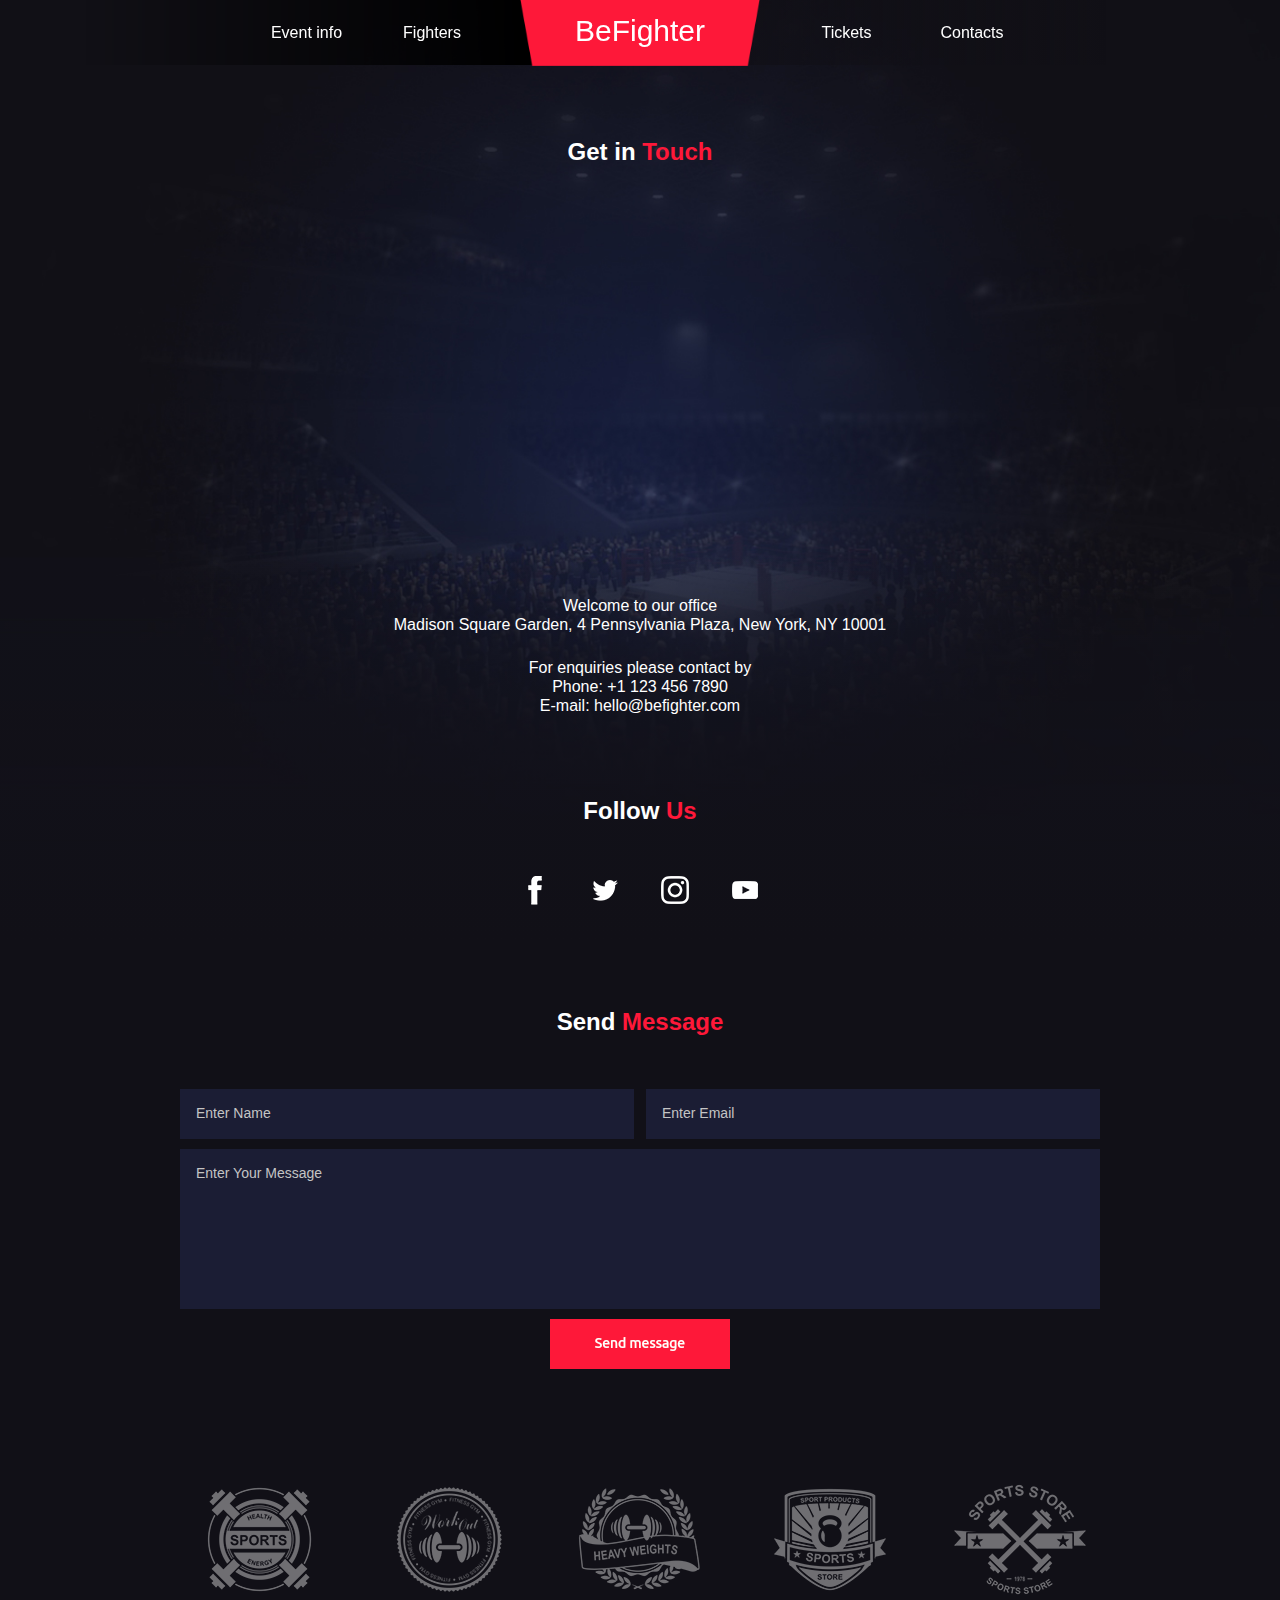
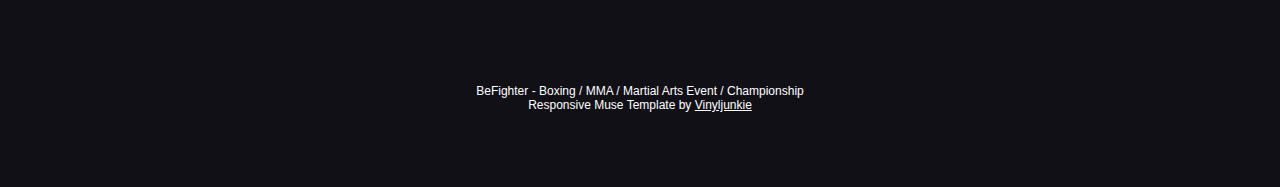
==== contacts.html @ bbb3cc38 "First Commit" ====
<!DOCTYPE html>
<html class="nojs html" lang="en-GB">
 <head>

  <meta http-equiv="Content-type" content="text/html;charset=UTF-8"/>
  <meta name="generator" content="2015.2.1.352"/>
  <meta name="viewport" content="width=device-width, initial-scale=1.0"/>
  
  <script type="text/javascript">
   // Update the 'nojs'/'js' class on the html node
document.documentElement.className = document.documentElement.className.replace(/\bnojs\b/g, 'js');

// Check that all required assets are uploaded and up-to-date
if(typeof Muse == "undefined") window.Muse = {}; window.Muse.assets = {"required":["jquery-1.8.3.min.js", "museutils.js", "museconfig.js", "jquery.musepolyfill.bgsize.js", "jquery.watch.js", "jquery.musemenu.js", "webpro.js", "musewpslideshow.js", "jquery.museoverlay.js", "touchswipe.js", "jquery.museresponsive.js", "require.js", "contacts.css"], "outOfDate":[]};
</script>
  
  <title>Contacts</title>
  <!-- CSS -->
  <link rel="stylesheet" type="text/css" href="css/site_global.css?crc=4077866568"/>
  <link rel="stylesheet" type="text/css" href="css/master_a-master.css?crc=19386069"/>
  <link rel="stylesheet" type="text/css" href="css/contacts.css?crc=4127347068" id="pagesheet"/>
  <!-- IE-only CSS -->
  <!--[if lt IE 9]>
  <link rel="stylesheet" type="text/css" href="css/iefonts_contacts.css?crc=3824530138"/>
  <link rel="stylesheet" type="text/css" href="css/nomq_preview_master_a-master.css?crc=3856415251"/>
  <link rel="stylesheet" type="text/css" href="css/nomq_contacts.css?crc=303350921" id="nomq_pagesheet"/>
  <![endif]-->
  <!-- Other scripts -->
  <script type="text/javascript">
   var __adobewebfontsappname__ = "muse";
</script>
  <!-- JS includes -->
  <script type="text/javascript">
   document.write('\x3Cscript src="' + (document.location.protocol == 'https:' ? 'https:' : 'http:') + '//webfonts.creativecloud.com/ubuntu:n7,n4:default;permanent-marker:n4:default.js" type="text/javascript">\x3C/script>');
</script>
  <!--[if lt IE 9]>
  <script src="scripts/html5shiv.js?crc=4241844378" type="text/javascript"></script>
  <![endif]-->
    <!--custom head HTML-->
  <script type="text/javascript">
// SmoothScroll v1.2.1
// Licensed under the terms of the MIT license.
// People involved
//  - Balazs Galambosi (maintainer)  
//  - Patrick Brunner  (original idea)
//  - Michael Herf     (Pulse Algorithm)
//  - Justin Force     (Resurect)
// Scroll Variables (tweakable)
function init(){if(!document.body)return;var e=document.body,t=document.documentElement,n=window.innerHeight,r=e.scrollHeight;root=document.compatMode.indexOf("CSS")>=0?t:e;activeElement=e;initdone=!0;if(top!=self)frame=!0;else if(r>n&&(e.offsetHeight<=n||t.offsetHeight<=n)){var i=!1,s=function(){if(!i&&t.scrollHeight!=document.height){i=!0;setTimeout(function(){t.style.height=document.height+"px";i=!1},500)}};t.style.height="";setTimeout(s,10);addEvent("DOMNodeInserted",s);addEvent("DOMNodeRemoved",s);if(root.offsetHeight<=n){var o=document.createElement("div");o.style.clear="both";e.appendChild(o)}}if(document.URL.indexOf("mail.google.com")>-1){var u=document.createElement("style");u.innerHTML=".iu { visibility: hidden }";(document.getElementsByTagName("head")[0]||t).appendChild(u)}if(!fixedback&&!disabled){e.style.backgroundAttachment="scroll";t.style.backgroundAttachment="scroll"}}function scrollArray(e,t,n,r){r||(r=1e3);directionCheck(t,n);if(acceleration){var i=+(new Date),s=i-lastScroll;if(s<accelDelta){var o=(1+30/s)/2;if(o>1){o=Math.min(o,accelMax);t*=o;n*=o}}lastScroll=+(new Date)}que.push({x:t,y:n,lastX:t<0?.99:-0.99,lastY:n<0?.99:-0.99,start:+(new Date)});if(pending)return;var u=e===document.body,a=function(){var i=+(new Date),s=0,o=0;for(var f=0;f<que.length;f++){var l=que[f],c=i-l.start,h=c>=animtime,p=h?1:c/animtime;pulseAlgorithm&&(p=pulse(p));var d=l.x*p-l.lastX>>0,v=l.y*p-l.lastY>>0;s+=d;o+=v;l.lastX+=d;l.lastY+=v;if(h){que.splice(f,1);f--}}if(u)window.scrollBy(s,o);else{s&&(e.scrollLeft+=s);o&&(e.scrollTop+=o)}!t&&!n&&(que=[]);que.length?requestFrame(a,e,r/framerate+1):pending=!1};requestFrame(a,e,0);pending=!0}function wheel(e){initdone||init();var t=e.target,n=overflowingAncestor(t);if(!n||e.defaultPrevented||isNodeName(activeElement,"embed")||isNodeName(t,"embed")&&/\.pdf/i.test(t.src))return!0;var r=e.wheelDeltaX||0,i=e.wheelDeltaY||0;!r&&!i&&(i=e.wheelDelta||0);Math.abs(r)>1.2&&(r*=stepsize/120);Math.abs(i)>1.2&&(i*=stepsize/120);scrollArray(n,-r,-i);e.preventDefault()}function keydown(e){var t=e.target,n=e.ctrlKey||e.altKey||e.metaKey||e.shiftKey&&e.keyCode!==key.spacebar;if(/input|textarea|select|embed/i.test(t.nodeName)||t.isContentEditable||e.defaultPrevented||n)return!0;if(isNodeName(t,"button")&&e.keyCode===key.spacebar)return!0;var r,i=0,s=0,o=overflowingAncestor(activeElement),u=o.clientHeight;o==document.body&&(u=window.innerHeight);switch(e.keyCode){case key.up:s=-arrowscroll;break;case key.down:s=arrowscroll;break;case key.spacebar:r=e.shiftKey?1:-1;s=-r*u*.9;break;case key.pageup:s=-u*.9;break;case key.pagedown:s=u*.9;break;case key.home:s=-o.scrollTop;break;case key.end:var a=o.scrollHeight-o.scrollTop-u;s=a>0?a+10:0;break;case key.left:i=-arrowscroll;break;case key.right:i=arrowscroll;break;default:return!0}scrollArray(o,i,s);e.preventDefault()}function mousedown(e){activeElement=e.target}function setCache(e,t){for(var n=e.length;n--;)cache[uniqueID(e[n])]=t;return t}function overflowingAncestor(e){var t=[],n=root.scrollHeight;do{var r=cache[uniqueID(e)];if(r)return setCache(t,r);t.push(e);if(n===e.scrollHeight){if(!frame||root.clientHeight+10<n)return setCache(t,document.body)}else if(e.clientHeight+10<e.scrollHeight){overflow=getComputedStyle(e,"").getPropertyValue("overflow-y");if(overflow==="scroll"||overflow==="auto")return setCache(t,e)}}while(e=e.parentNode)}function addEvent(e,t,n){window.addEventListener(e,t,n||!1)}function removeEvent(e,t,n){window.removeEventListener(e,t,n||!1)}function isNodeName(e,t){return(e.nodeName||"").toLowerCase()===t.toLowerCase()}function directionCheck(e,t){e=e>0?1:-1;t=t>0?1:-1;if(direction.x!==e||direction.y!==t){direction.x=e;direction.y=t;que=[];lastScroll=0}}function pulse_(e){var t,n,r;e*=pulseScale;if(e<1)t=e-(1-Math.exp(-e));else{n=Math.exp(-1);e-=1;r=1-Math.exp(-e);t=n+r*(1-n)}return t*pulseNormalize}function pulse(e){if(e>=1)return 1;if(e<=0)return 0;pulseNormalize==1&&(pulseNormalize/=pulse_(1));return pulse_(e)}var framerate=150,animtime=1e3,stepsize=80,pulseAlgorithm=!0,pulseScale=8,pulseNormalize=1,acceleration=!0,accelDelta=10,accelMax=1,keyboardsupport=!0,disableKeyboard=!1,arrowscroll=50,exclude="",disabled=!1,frame=!1,direction={x:0,y:0},initdone=!1,fixedback=!0,root=document.documentElement,activeElement,key={left:37,up:38,right:39,down:40,spacebar:32,pageup:33,pagedown:34,end:35,home:36},que=[],pending=!1,lastScroll=+(new Date),cache={};setInterval(function(){cache={}},1e4);var uniqueID=function(){var e=0;return function(t){return t.uniqueID||(t.uniqueID=e++)}}(),requestFrame=function(){return window.requestAnimationFrame||window.webkitRequestAnimationFrame||function(e,t,n){window.setTimeout(e,n||1e3/60)}}();addEvent("mousedown",mousedown);addEvent("mousewheel",wheel);addEvent("load",init);
</script>
 </head>
 <body>

  <div class="breakpoint active" id="bp_infinity" data-min-width="1171"><!-- responsive breakpoint node -->
   <div class="clearfix" id="page"><!-- column -->
    <div class="position_content" id="page_position_content">
     <div class="clearfix colelem shared_content" id="pu3271" data-content-guid="pu3271_content"><!-- group -->
      <div class="browser_width grpelem" id="u3271-bw">
       <div class="museBGSize" id="u3271"><!-- column -->
        <div class="clearfix" id="u3271_align_to_page">
         <div class="clearfix colelem shared_content" id="u3272-5" data-content-guid="u3272-5_content"><!-- content -->
          <p>Get in <span id="u3272-2">Touch</span></p>
         </div>
         <div class="size_fixed colelem shared_content" id="u3280" data-content-guid="u3280_content"><!-- custom html -->
          
<iframe class="actAsDiv" style="width:100%;height:100%;" frameborder="0" scrolling="no" marginheight="0" marginwidth="0" src="https://maps.google.com/maps?f=q&amp;source=s_q&amp;q=Adobe%20Systems%20Inc%2C%20Park%20Avenue%2C%20San%20Jose%2C%20CA&amp;aq=0&amp;ie=UTF8&amp;t=m&amp;z=12&amp;iwloc=A&amp;output=embed"></iframe>

         </div>
        </div>
       </div>
      </div>
      <div class="browser_width grpelem" id="u3332-bw">
       <div class="gradient" id="u3332"><!-- column -->
        <div class="clearfix" id="u3332_align_to_page">
         <div class="clearfix colelem shared_content" id="u3277-6" data-content-guid="u3277-6_content"><!-- content -->
          <p id="u3277-2">Welcome to our office</p>
          <p id="u3277-4">Madison Square Garden, 4 Pennsylvania Plaza, New York, NY 10001</p>
         </div>
         <div class="clearfix colelem shared_content" id="u3390-8" data-content-guid="u3390-8_content"><!-- content -->
          <p id="u3390-2">For enquiries please contact by</p>
          <p id="u3390-4">Phone: +1 123 456 7890</p>
          <p id="u3390-6">E-mail: hello@befighter.com</p>
         </div>
         <div class="clearfix colelem shared_content" id="u3288-5" data-content-guid="u3288-5_content"><!-- content -->
          <p>Follow <span id="u3288-2">Us</span></p>
         </div>
        </div>
       </div>
      </div>
      <div class="transition grpelem shared_content" id="u3291" data-content-guid="u3291_content"><!-- state-based BG images --></div>
      <div class="transition grpelem shared_content" id="u3302" data-content-guid="u3302_content"><!-- state-based BG images --></div>
      <div class="transition grpelem shared_content" id="u3305" data-content-guid="u3305_content"><!-- state-based BG images --></div>
      <div class="transition grpelem shared_content" id="u3308" data-content-guid="u3308_content"><!-- state-based BG images --></div>
     </div>
     <div class="clearfix colelem" id="pu2033"><!-- group -->
      <div id="u2033" class="shared_content" data-content-guid="u2033_content"><!-- simple frame --></div>
      <div id="u2608" class="shared_content" data-content-guid="u2608_content"><!-- simple frame --></div>
      <a class="nonblock nontext shared_content" id="u2034" href="index.html" data-content-guid="u2034_content"><!-- simple frame --></a>
      <a class="nonblock nontext clearfix shared_content" id="u2035-4" href="index.html" data-content-guid="u2035-4_content"><!-- content --><p>BeFighter</p></a>
      <nav class="MenuBar clearfix" id="menuu2036"><!-- horizontal box -->
       <div class="MenuItemContainer clearfix grpelem" id="u2044"><!-- vertical box -->
        <a class="nonblock nontext MenuItem MenuItemWithSubMenu transition clearfix colelem" id="u2045" href="event-info.html"><!-- horizontal box --><div class="MenuItemLabel NoWrap clearfix grpelem" id="u2048-4"><!-- content --><p id="u2048-2" class="shared_content" data-content-guid="u2048-2_content"><span id="u2048">Event info</span></p></div></a>
       </div>
       <div class="MenuItemContainer clearfix grpelem" id="u2037"><!-- vertical box -->
        <a class="nonblock nontext MenuItem MenuItemWithSubMenu transition clearfix colelem" id="u2038" href="fighters.html"><!-- horizontal box --><div class="MenuItemLabel NoWrap clearfix grpelem" id="u2039-4"><!-- content --><p id="u2039-2" class="shared_content" data-content-guid="u2039-2_content"><span id="u2039">Fighters</span></p></div></a>
       </div>
      </nav>
      <nav class="MenuBar clearfix" id="menuu2051"><!-- horizontal box -->
       <div class="MenuItemContainer clearfix grpelem" id="u2059"><!-- vertical box -->
        <a class="nonblock nontext MenuItem MenuItemWithSubMenu transition clearfix colelem" id="u2060" href="tickets.html"><!-- horizontal box --><div class="MenuItemLabel NoWrap clearfix grpelem" id="u2063-4"><!-- content --><p id="u2063-2" class="shared_content" data-content-guid="u2063-2_content"><span id="u2063">Tickets</span></p></div></a>
       </div>
       <div class="MenuItemContainer clearfix grpelem" id="u2052"><!-- vertical box -->
        <a class="nonblock nontext MenuItem MenuItemWithSubMenu MuseMenuActive transition clearfix colelem" id="u2053" href="contacts.html"><!-- horizontal box --><div class="MenuItemLabel NoWrap clearfix grpelem" id="u2056-4"><!-- content --><p id="u2056-2" class="shared_content" data-content-guid="u2056-2_content"><span id="u2056">Contacts</span></p></div></a>
       </div>
      </nav>
     </div>
     <div class="clearfix colelem shared_content" id="u3335-5" data-content-guid="u3335-5_content"><!-- content -->
      <p>Send <span id="u3335-2">Message</span></p>
     </div>
     <form class="form-grp clearfix colelem" id="widgetu3338" method="post" enctype="multipart/form-data" action="scripts/form-u3338.php"><!-- none box -->
      <div class="fld-grp clearfix grpelem" id="widgetu3341" data-required="true"><!-- none box -->
       <label class="fld-label actAsDiv clearfix grpelem" id="u3344-4" for="widgetu3341_input"><!-- content --><span class="actAsPara shared_content" data-content-guid="u3344-4_0_content">Name:</span></label>
       <span class="fld-input NoWrap actAsDiv transition clearfix grpelem" id="u3343-4"><!-- content --><input class="wrapped-input" type="text" spellcheck="false" id="widgetu3341_input" name="custom_U3341" tabindex="1"/><label class="wrapped-input fld-prompt" id="widgetu3341_prompt" for="widgetu3341_input"><span class="actAsPara shared_content" data-content-guid="widgetu3341_prompt_0_content">Enter Name</span></label></span>
      </div>
      <div class="fld-grp clearfix grpelem" id="widgetu3351" data-required="true" data-type="email"><!-- none box -->
       <label class="fld-label actAsDiv clearfix grpelem" id="u3352-4" for="widgetu3351_input"><!-- content --><span class="actAsPara shared_content" data-content-guid="u3352-4_0_content">Email:</span></label>
       <span class="fld-input NoWrap actAsDiv transition clearfix grpelem" id="u3353-4"><!-- content --><input class="wrapped-input" type="email" spellcheck="false" id="widgetu3351_input" name="Email" tabindex="2"/><label class="wrapped-input fld-prompt" id="widgetu3351_prompt" for="widgetu3351_input"><span class="actAsPara shared_content" data-content-guid="widgetu3351_prompt_0_content">Enter Email</span></label></span>
      </div>
      <div class="clearfix grpelem" id="u3340-4"><!-- content -->
       <p class="shared_content" data-content-guid="u3340-4_0_content">Submitting Form...</p>
      </div>
      <div class="clearfix grpelem" id="u3350-4"><!-- content -->
       <p class="shared_content" data-content-guid="u3350-4_0_content">The server encountered an error.</p>
      </div>
      <div class="clearfix grpelem" id="u3339-4"><!-- content -->
       <p class="shared_content" data-content-guid="u3339-4_0_content">Form received.</p>
      </div>
      <input class="submit-btn NoWrap transition grpelem" id="u3349-17" type="submit" value="" tabindex="4"/><!-- state-based BG images -->
      <div class="fld-grp clearfix grpelem" id="widgetu3345" data-required="false"><!-- none box -->
       <label class="fld-label actAsDiv clearfix grpelem" id="u3346-4" for="widgetu3345_input"><!-- content --><span class="actAsPara shared_content" data-content-guid="u3346-4_0_content">Message:</span></label>
       <span class="fld-textarea actAsDiv transition clearfix grpelem" id="u3348-4"><!-- content --><textarea class="wrapped-input" id="widgetu3345_input" name="custom_U3345" tabindex="3"></textarea><label class="wrapped-input fld-prompt" id="widgetu3345_prompt" for="widgetu3345_input"><span class="actAsPara shared_content" data-content-guid="widgetu3345_prompt_0_content">Enter Your Message</span></label></span>
      </div>
     </form>
     <div class="clearfix colelem shared_content" id="ppu2594" data-content-guid="ppu2594_content"><!-- group -->
      <div class="transition grpelem shared_content" id="u2594" data-content-guid="u2594_content"><!-- state-based BG images --></div>
      <div class="transition grpelem shared_content" id="u2592" data-content-guid="u2592_content"><!-- state-based BG images --></div>
      <div class="transition grpelem shared_content" id="u2590" data-content-guid="u2590_content"><!-- state-based BG images --></div>
      <div class="transition grpelem shared_content" id="u2593" data-content-guid="u2593_content"><!-- state-based BG images --></div>
      <div class="transition grpelem shared_content" id="u2591" data-content-guid="u2591_content"><!-- state-based BG images --></div>
     </div>
     <div class="clearfix colelem shared_content" id="u2017-8" data-content-guid="u2017-8_content"><!-- content -->
      <p>BeFighter - Boxing / MMA / Martial Arts Event / Championship</p>
      <p>Responsive Muse Template by <a class="nonblock" href="http://themeforest.net/user/vinyljunkie?ref=vinyljunkie">Vinyljunkie</a></p>
     </div>
    </div>
   </div>
   <div class="preload_images">
    <img class="preload temp_no_img_src" data-orig-src="images/sc_insta-u3291-r.png?crc=69656861" alt="" src="images/blank.gif?crc=4208392903"/>
    <img class="preload temp_no_img_src" data-orig-src="images/sc_tw-u3302-r.png?crc=4019380983" alt="" src="images/blank.gif?crc=4208392903"/>
    <img class="preload temp_no_img_src" data-orig-src="images/sc_fb-u3305-r.png?crc=483388475" alt="" src="images/blank.gif?crc=4208392903"/>
    <img class="preload temp_no_img_src" data-orig-src="images/sc_yt-u3308-r.png?crc=365293575" alt="" src="images/blank.gif?crc=4208392903"/>
    <img class="preload temp_no_img_src" data-orig-src="images/u3349-17-r.png?crc=346180170" alt="" src="images/blank.gif?crc=4208392903"/>
    <img class="preload temp_no_img_src" data-orig-src="images/u3349-17-m.png?crc=346180170" alt="" src="images/blank.gif?crc=4208392903"/>
    <img class="preload temp_no_img_src" data-orig-src="images/u3349-17-fs.png?crc=385663069" alt="" src="images/blank.gif?crc=4208392903"/>
    <img class="preload temp_no_img_src" data-orig-src="images/sponsor_logo_01-u2594-r.png?crc=4021429694" alt="" src="images/blank.gif?crc=4208392903"/>
    <img class="preload temp_no_img_src" data-orig-src="images/sponsor_logo_02-u2592-r.png?crc=4265627596" alt="" src="images/blank.gif?crc=4208392903"/>
    <img class="preload temp_no_img_src" data-orig-src="images/sponsor_logo_03-u2590-r.png?crc=4287322223" alt="" src="images/blank.gif?crc=4208392903"/>
    <img class="preload temp_no_img_src" data-orig-src="images/sponsor_logo_04-u2593-r.png?crc=524255406" alt="" src="images/blank.gif?crc=4208392903"/>
    <img class="preload temp_no_img_src" data-orig-src="images/sponsor_logo_05-u2591-r.png?crc=28073745" alt="" src="images/blank.gif?crc=4208392903"/>
   </div>
  </div>
  <div class="breakpoint" id="bp_1170" data-min-width="1025" data-max-width="1170"><!-- responsive breakpoint node -->
   <div class="clearfix temp_no_id" data-orig-id="page"><!-- column -->
    <div class="position_content temp_no_id" data-orig-id="page_position_content">
     <div class="clearfix colelem temp_no_id" data-orig-id="pu2033"><!-- group -->
      <span class="placeholder" data-placeholder-for="u2033_content"><!-- placeholder node --></span>
      <span class="placeholder" data-placeholder-for="u2608_content"><!-- placeholder node --></span>
      <span class="nonblock nontext placeholder" data-placeholder-for="u2034_content"><!-- placeholder node --></span>
      <span class="nonblock nontext clearfix placeholder" data-placeholder-for="u2035-4_content"><!-- placeholder node --></span>
      <nav class="MenuBar clearfix temp_no_id" data-orig-id="menuu2036"><!-- horizontal box -->
       <div class="MenuItemContainer clearfix grpelem temp_no_id" data-orig-id="u2044"><!-- vertical box -->
        <a class="nonblock nontext MenuItem MenuItemWithSubMenu transition clearfix colelem temp_no_id" href="event-info.html" data-orig-id="u2045"><!-- horizontal box --><div class="MenuItemLabel NoWrap clearfix grpelem temp_no_id" data-orig-id="u2048-4"><!-- content --><span class="placeholder" data-placeholder-for="u2048-2_content"><!-- placeholder node --></span></div></a>
       </div>
       <div class="MenuItemContainer clearfix grpelem temp_no_id" data-orig-id="u2037"><!-- vertical box -->
        <a class="nonblock nontext MenuItem MenuItemWithSubMenu transition clearfix colelem temp_no_id" href="fighters.html" data-orig-id="u2038"><!-- horizontal box --><div class="MenuItemLabel NoWrap clearfix grpelem temp_no_id" data-orig-id="u2039-4"><!-- content --><span class="placeholder" data-placeholder-for="u2039-2_content"><!-- placeholder node --></span></div></a>
       </div>
      </nav>
      <nav class="MenuBar clearfix temp_no_id" data-orig-id="menuu2051"><!-- horizontal box -->
       <div class="MenuItemContainer clearfix grpelem temp_no_id" data-orig-id="u2059"><!-- vertical box -->
        <a class="nonblock nontext MenuItem MenuItemWithSubMenu transition clearfix colelem temp_no_id" href="tickets.html" data-orig-id="u2060"><!-- horizontal box --><div class="MenuItemLabel NoWrap clearfix grpelem temp_no_id" data-orig-id="u2063-4"><!-- content --><span class="placeholder" data-placeholder-for="u2063-2_content"><!-- placeholder node --></span></div></a>
       </div>
       <div class="MenuItemContainer clearfix grpelem temp_no_id" data-orig-id="u2052"><!-- vertical box -->
        <a class="nonblock nontext MenuItem MenuItemWithSubMenu MuseMenuActive transition clearfix colelem temp_no_id" href="contacts.html" data-orig-id="u2053"><!-- horizontal box --><div class="MenuItemLabel NoWrap clearfix grpelem temp_no_id" data-orig-id="u2056-4"><!-- content --><span class="placeholder" data-placeholder-for="u2056-2_content"><!-- placeholder node --></span></div></a>
       </div>
      </nav>
     </div>
     <span class="clearfix colelem placeholder" data-placeholder-for="pu3271_content"><!-- placeholder node --></span>
     <span class="clearfix colelem placeholder" data-placeholder-for="u3335-5_content"><!-- placeholder node --></span>
     <form class="form-grp clearfix colelem temp_no_id" method="post" enctype="multipart/form-data" action="scripts/form-u3338.php" data-orig-id="widgetu3338"><!-- none box -->
      <div class="fld-grp clearfix grpelem temp_no_id" data-required="true" data-orig-id="widgetu3341"><!-- none box -->
       <label class="fld-label actAsDiv clearfix grpelem temp_no_id" for="widgetu3341_input" data-orig-id="u3344-4"><!-- content --><span class="actAsPara placeholder" data-placeholder-for="u3344-4_0_content"><!-- placeholder node --></span></label>
       <span class="fld-input NoWrap actAsDiv transition clearfix grpelem temp_no_id" data-orig-id="u3343-4"><!-- content --><input class="wrapped-input temp_no_id" type="text" spellcheck="false" name="custom_U3341" tabindex="5" data-orig-id="widgetu3341_input"/><label class="wrapped-input fld-prompt temp_no_id" for="widgetu3341_input" data-orig-id="widgetu3341_prompt"><span class="actAsPara placeholder" data-placeholder-for="widgetu3341_prompt_0_content"><!-- placeholder node --></span></label></span>
      </div>
      <div class="fld-grp clearfix grpelem temp_no_id" data-required="true" data-type="email" data-orig-id="widgetu3351"><!-- none box -->
       <label class="fld-label actAsDiv clearfix grpelem temp_no_id" for="widgetu3351_input" data-orig-id="u3352-4"><!-- content --><span class="actAsPara placeholder" data-placeholder-for="u3352-4_0_content"><!-- placeholder node --></span></label>
       <span class="fld-input NoWrap actAsDiv transition clearfix grpelem temp_no_id" data-orig-id="u3353-4"><!-- content --><input class="wrapped-input temp_no_id" type="email" spellcheck="false" name="Email" tabindex="6" data-orig-id="widgetu3351_input"/><label class="wrapped-input fld-prompt temp_no_id" for="widgetu3351_input" data-orig-id="widgetu3351_prompt"><span class="actAsPara placeholder" data-placeholder-for="widgetu3351_prompt_0_content"><!-- placeholder node --></span></label></span>
      </div>
      <div class="clearfix grpelem temp_no_id" data-orig-id="u3340-4"><!-- content -->
       <span class="placeholder" data-placeholder-for="u3340-4_0_content"><!-- placeholder node --></span>
      </div>
      <div class="clearfix grpelem temp_no_id" data-orig-id="u3350-4"><!-- content -->
       <span class="placeholder" data-placeholder-for="u3350-4_0_content"><!-- placeholder node --></span>
      </div>
      <div class="clearfix grpelem temp_no_id" data-orig-id="u3339-4"><!-- content -->
       <span class="placeholder" data-placeholder-for="u3339-4_0_content"><!-- placeholder node --></span>
      </div>
      <input class="submit-btn NoWrap transition grpelem temp_no_id" type="submit" value="" tabindex="8" data-orig-id="u3349-17"/><!-- state-based BG images -->
      <div class="fld-grp clearfix grpelem temp_no_id" data-required="false" data-orig-id="widgetu3345"><!-- none box -->
       <label class="fld-label actAsDiv clearfix grpelem temp_no_id" for="widgetu3345_input" data-orig-id="u3346-4"><!-- content --><span class="actAsPara placeholder" data-placeholder-for="u3346-4_0_content"><!-- placeholder node --></span></label>
       <span class="fld-textarea actAsDiv transition clearfix grpelem temp_no_id" data-orig-id="u3348-4"><!-- content --><textarea class="wrapped-input temp_no_id" name="custom_U3345" tabindex="7" data-orig-id="widgetu3345_input"></textarea><label class="wrapped-input fld-prompt temp_no_id" for="widgetu3345_input" data-orig-id="widgetu3345_prompt"><span class="actAsPara placeholder" data-placeholder-for="widgetu3345_prompt_0_content"><!-- placeholder node --></span></label></span>
      </div>
     </form>
     <span class="clearfix colelem placeholder" data-placeholder-for="ppu2594_content"><!-- placeholder node --></span>
     <span class="clearfix colelem placeholder" data-placeholder-for="u2017-8_content"><!-- placeholder node --></span>
    </div>
   </div>
   <div class="preload_images">
    <img class="preload temp_no_img_src" data-orig-src="images/sc_insta-u3291-r2.png?crc=69656861" alt="" src="images/blank.gif?crc=4208392903"/>
    <img class="preload temp_no_img_src" data-orig-src="images/sc_tw-u3302-r2.png?crc=4019380983" alt="" src="images/blank.gif?crc=4208392903"/>
    <img class="preload temp_no_img_src" data-orig-src="images/sc_fb-u3305-r2.png?crc=483388475" alt="" src="images/blank.gif?crc=4208392903"/>
    <img class="preload temp_no_img_src" data-orig-src="images/sc_yt-u3308-r2.png?crc=365293575" alt="" src="images/blank.gif?crc=4208392903"/>
    <img class="preload temp_no_img_src" data-orig-src="images/u3349-17-r2.png?crc=346180170" alt="" src="images/blank.gif?crc=4208392903"/>
    <img class="preload temp_no_img_src" data-orig-src="images/u3349-17-m2.png?crc=346180170" alt="" src="images/blank.gif?crc=4208392903"/>
    <img class="preload temp_no_img_src" data-orig-src="images/u3349-17-fs2.png?crc=385663069" alt="" src="images/blank.gif?crc=4208392903"/>
    <img class="preload temp_no_img_src" data-orig-src="images/sponsor_logo_01-u2594-r.png?crc=4021429694" alt="" src="images/blank.gif?crc=4208392903"/>
    <img class="preload temp_no_img_src" data-orig-src="images/sponsor_logo_02-u2592-r.png?crc=4265627596" alt="" src="images/blank.gif?crc=4208392903"/>
    <img class="preload temp_no_img_src" data-orig-src="images/sponsor_logo_03-u2590-r.png?crc=4287322223" alt="" src="images/blank.gif?crc=4208392903"/>
    <img class="preload temp_no_img_src" data-orig-src="images/sponsor_logo_04-u2593-r.png?crc=524255406" alt="" src="images/blank.gif?crc=4208392903"/>
    <img class="preload temp_no_img_src" data-orig-src="images/sponsor_logo_05-u2591-r.png?crc=28073745" alt="" src="images/blank.gif?crc=4208392903"/>
   </div>
  </div>
  <div class="breakpoint" id="bp_1024" data-min-width="769" data-max-width="1024"><!-- responsive breakpoint node -->
   <div class="clearfix temp_no_id" data-orig-id="page"><!-- column -->
    <div class="position_content temp_no_id" data-orig-id="page_position_content">
     <div class="clearfix colelem temp_no_id" data-orig-id="pu2033"><!-- group -->
      <span class="placeholder" data-placeholder-for="u2033_content"><!-- placeholder node --></span>
      <span class="placeholder" data-placeholder-for="u2608_content"><!-- placeholder node --></span>
      <span class="nonblock nontext placeholder" data-placeholder-for="u2034_content"><!-- placeholder node --></span>
      <span class="nonblock nontext clearfix placeholder" data-placeholder-for="u2035-4_content"><!-- placeholder node --></span>
      <nav class="MenuBar clearfix temp_no_id" data-orig-id="menuu2036"><!-- horizontal box -->
       <div class="MenuItemContainer clearfix grpelem temp_no_id" data-orig-id="u2044"><!-- vertical box -->
        <a class="nonblock nontext MenuItem MenuItemWithSubMenu transition clearfix colelem temp_no_id" href="event-info.html" data-orig-id="u2045"><!-- horizontal box --><div class="MenuItemLabel NoWrap clearfix grpelem temp_no_id" data-orig-id="u2048-4"><!-- content --><span class="placeholder" data-placeholder-for="u2048-2_content"><!-- placeholder node --></span></div></a>
       </div>
       <div class="MenuItemContainer clearfix grpelem temp_no_id" data-orig-id="u2037"><!-- vertical box -->
        <a class="nonblock nontext MenuItem MenuItemWithSubMenu transition clearfix colelem temp_no_id" href="fighters.html" data-orig-id="u2038"><!-- horizontal box --><div class="MenuItemLabel NoWrap clearfix grpelem temp_no_id" data-orig-id="u2039-4"><!-- content --><span class="placeholder" data-placeholder-for="u2039-2_content"><!-- placeholder node --></span></div></a>
       </div>
      </nav>
      <nav class="MenuBar clearfix temp_no_id" data-orig-id="menuu2051"><!-- horizontal box -->
       <div class="MenuItemContainer clearfix grpelem temp_no_id" data-orig-id="u2059"><!-- vertical box -->
        <a class="nonblock nontext MenuItem MenuItemWithSubMenu transition clearfix colelem temp_no_id" href="tickets.html" data-orig-id="u2060"><!-- horizontal box --><div class="MenuItemLabel NoWrap clearfix grpelem temp_no_id" data-orig-id="u2063-4"><!-- content --><span class="placeholder" data-placeholder-for="u2063-2_content"><!-- placeholder node --></span></div></a>
       </div>
       <div class="MenuItemContainer clearfix grpelem temp_no_id" data-orig-id="u2052"><!-- vertical box -->
        <a class="nonblock nontext MenuItem MenuItemWithSubMenu MuseMenuActive transition clearfix colelem temp_no_id" href="contacts.html" data-orig-id="u2053"><!-- horizontal box --><div class="MenuItemLabel NoWrap clearfix grpelem temp_no_id" data-orig-id="u2056-4"><!-- content --><span class="placeholder" data-placeholder-for="u2056-2_content"><!-- placeholder node --></span></div></a>
       </div>
      </nav>
     </div>
     <span class="clearfix colelem placeholder" data-placeholder-for="pu3271_content"><!-- placeholder node --></span>
     <span class="clearfix colelem placeholder" data-placeholder-for="u3335-5_content"><!-- placeholder node --></span>
     <form class="form-grp clearfix colelem temp_no_id" method="post" enctype="multipart/form-data" action="scripts/form-u3338.php" data-orig-id="widgetu3338"><!-- none box -->
      <div class="fld-grp clearfix grpelem temp_no_id" data-required="true" data-orig-id="widgetu3341"><!-- none box -->
       <label class="fld-label actAsDiv clearfix grpelem temp_no_id" for="widgetu3341_input" data-orig-id="u3344-4"><!-- content --><span class="actAsPara placeholder" data-placeholder-for="u3344-4_0_content"><!-- placeholder node --></span></label>
       <span class="fld-input NoWrap actAsDiv transition clearfix grpelem temp_no_id" data-orig-id="u3343-4"><!-- content --><input class="wrapped-input temp_no_id" type="text" spellcheck="false" name="custom_U3341" tabindex="9" data-orig-id="widgetu3341_input"/><label class="wrapped-input fld-prompt temp_no_id" for="widgetu3341_input" data-orig-id="widgetu3341_prompt"><span class="actAsPara placeholder" data-placeholder-for="widgetu3341_prompt_0_content"><!-- placeholder node --></span></label></span>
      </div>
      <div class="fld-grp clearfix grpelem temp_no_id" data-required="true" data-type="email" data-orig-id="widgetu3351"><!-- none box -->
       <label class="fld-label actAsDiv clearfix grpelem temp_no_id" for="widgetu3351_input" data-orig-id="u3352-4"><!-- content --><span class="actAsPara placeholder" data-placeholder-for="u3352-4_0_content"><!-- placeholder node --></span></label>
       <span class="fld-input NoWrap actAsDiv transition clearfix grpelem temp_no_id" data-orig-id="u3353-4"><!-- content --><input class="wrapped-input temp_no_id" type="email" spellcheck="false" name="Email" tabindex="10" data-orig-id="widgetu3351_input"/><label class="wrapped-input fld-prompt temp_no_id" for="widgetu3351_input" data-orig-id="widgetu3351_prompt"><span class="actAsPara placeholder" data-placeholder-for="widgetu3351_prompt_0_content"><!-- placeholder node --></span></label></span>
      </div>
      <div class="clearfix grpelem temp_no_id" data-orig-id="u3340-4"><!-- content -->
       <span class="placeholder" data-placeholder-for="u3340-4_0_content"><!-- placeholder node --></span>
      </div>
      <div class="clearfix grpelem temp_no_id" data-orig-id="u3350-4"><!-- content -->
       <span class="placeholder" data-placeholder-for="u3350-4_0_content"><!-- placeholder node --></span>
      </div>
      <div class="clearfix grpelem temp_no_id" data-orig-id="u3339-4"><!-- content -->
       <span class="placeholder" data-placeholder-for="u3339-4_0_content"><!-- placeholder node --></span>
      </div>
      <input class="submit-btn NoWrap transition grpelem temp_no_id" type="submit" value="" tabindex="12" data-orig-id="u3349-17"/><!-- state-based BG images -->
      <div class="fld-grp clearfix grpelem temp_no_id" data-required="false" data-orig-id="widgetu3345"><!-- none box -->
       <label class="fld-label actAsDiv clearfix grpelem temp_no_id" for="widgetu3345_input" data-orig-id="u3346-4"><!-- content --><span class="actAsPara placeholder" data-placeholder-for="u3346-4_0_content"><!-- placeholder node --></span></label>
       <span class="fld-textarea actAsDiv transition clearfix grpelem temp_no_id" data-orig-id="u3348-4"><!-- content --><textarea class="wrapped-input temp_no_id" name="custom_U3345" tabindex="11" data-orig-id="widgetu3345_input"></textarea><label class="wrapped-input fld-prompt temp_no_id" for="widgetu3345_input" data-orig-id="widgetu3345_prompt"><span class="actAsPara placeholder" data-placeholder-for="widgetu3345_prompt_0_content"><!-- placeholder node --></span></label></span>
      </div>
     </form>
     <span class="clearfix colelem placeholder" data-placeholder-for="ppu2594_content"><!-- placeholder node --></span>
     <span class="clearfix colelem placeholder" data-placeholder-for="u2017-8_content"><!-- placeholder node --></span>
    </div>
   </div>
   <div class="preload_images">
    <img class="preload temp_no_img_src" data-orig-src="images/sc_insta-u3291-r3.png?crc=69656861" alt="" src="images/blank.gif?crc=4208392903"/>
    <img class="preload temp_no_img_src" data-orig-src="images/sc_tw-u3302-r3.png?crc=4019380983" alt="" src="images/blank.gif?crc=4208392903"/>
    <img class="preload temp_no_img_src" data-orig-src="images/sc_fb-u3305-r3.png?crc=483388475" alt="" src="images/blank.gif?crc=4208392903"/>
    <img class="preload temp_no_img_src" data-orig-src="images/sc_yt-u3308-r3.png?crc=365293575" alt="" src="images/blank.gif?crc=4208392903"/>
    <img class="preload temp_no_img_src" data-orig-src="images/u3349-17-r3.png?crc=346180170" alt="" src="images/blank.gif?crc=4208392903"/>
    <img class="preload temp_no_img_src" data-orig-src="images/u3349-17-m3.png?crc=346180170" alt="" src="images/blank.gif?crc=4208392903"/>
    <img class="preload temp_no_img_src" data-orig-src="images/u3349-17-fs3.png?crc=385663069" alt="" src="images/blank.gif?crc=4208392903"/>
    <img class="preload temp_no_img_src" data-orig-src="images/sponsor_logo_01-u2594-r.png?crc=4021429694" alt="" src="images/blank.gif?crc=4208392903"/>
    <img class="preload temp_no_img_src" data-orig-src="images/sponsor_logo_02-u2592-r.png?crc=4265627596" alt="" src="images/blank.gif?crc=4208392903"/>
    <img class="preload temp_no_img_src" data-orig-src="images/sponsor_logo_03-u2590-r.png?crc=4287322223" alt="" src="images/blank.gif?crc=4208392903"/>
    <img class="preload temp_no_img_src" data-orig-src="images/sponsor_logo_04-u2593-r.png?crc=524255406" alt="" src="images/blank.gif?crc=4208392903"/>
    <img class="preload temp_no_img_src" data-orig-src="images/sponsor_logo_05-u2591-r.png?crc=28073745" alt="" src="images/blank.gif?crc=4208392903"/>
   </div>
  </div>
  <div class="breakpoint" id="bp_768" data-min-width="601" data-max-width="768"><!-- responsive breakpoint node -->
   <div class="clearfix temp_no_id" data-orig-id="page"><!-- column -->
    <div class="position_content temp_no_id" data-orig-id="page_position_content">
     <div class="clearfix colelem temp_no_id" data-orig-id="pu2033"><!-- group -->
      <span class="placeholder" data-placeholder-for="u2033_content"><!-- placeholder node --></span>
      <span class="placeholder" data-placeholder-for="u2608_content"><!-- placeholder node --></span>
      <span class="nonblock nontext placeholder" data-placeholder-for="u2034_content"><!-- placeholder node --></span>
      <span class="nonblock nontext clearfix placeholder" data-placeholder-for="u2035-4_content"><!-- placeholder node --></span>
      <nav class="MenuBar clearfix temp_no_id" data-orig-id="menuu2036"><!-- horizontal box -->
       <div class="MenuItemContainer clearfix grpelem temp_no_id" data-orig-id="u2044"><!-- vertical box -->
        <a class="nonblock nontext MenuItem MenuItemWithSubMenu transition clearfix colelem temp_no_id" href="event-info.html" data-orig-id="u2045"><!-- horizontal box --><div class="MenuItemLabel NoWrap clearfix grpelem temp_no_id" data-orig-id="u2048-4"><!-- content --><span class="placeholder" data-placeholder-for="u2048-2_content"><!-- placeholder node --></span></div></a>
       </div>
       <div class="MenuItemContainer clearfix grpelem temp_no_id" data-orig-id="u2037"><!-- vertical box -->
        <a class="nonblock nontext MenuItem MenuItemWithSubMenu transition clearfix colelem temp_no_id" href="fighters.html" data-orig-id="u2038"><!-- horizontal box --><div class="MenuItemLabel NoWrap clearfix grpelem temp_no_id" data-orig-id="u2039-4"><!-- content --><span class="placeholder" data-placeholder-for="u2039-2_content"><!-- placeholder node --></span></div></a>
       </div>
      </nav>
      <nav class="MenuBar clearfix temp_no_id" data-orig-id="menuu2051"><!-- horizontal box -->
       <div class="MenuItemContainer clearfix grpelem temp_no_id" data-orig-id="u2059"><!-- vertical box -->
        <a class="nonblock nontext MenuItem MenuItemWithSubMenu transition clearfix colelem temp_no_id" href="tickets.html" data-orig-id="u2060"><!-- horizontal box --><div class="MenuItemLabel NoWrap clearfix grpelem temp_no_id" data-orig-id="u2063-4"><!-- content --><span class="placeholder" data-placeholder-for="u2063-2_content"><!-- placeholder node --></span></div></a>
       </div>
       <div class="MenuItemContainer clearfix grpelem temp_no_id" data-orig-id="u2052"><!-- vertical box -->
        <a class="nonblock nontext MenuItem MenuItemWithSubMenu MuseMenuActive transition clearfix colelem temp_no_id" href="contacts.html" data-orig-id="u2053"><!-- horizontal box --><div class="MenuItemLabel NoWrap clearfix grpelem temp_no_id" data-orig-id="u2056-4"><!-- content --><span class="placeholder" data-placeholder-for="u2056-2_content"><!-- placeholder node --></span></div></a>
       </div>
      </nav>
     </div>
     <span class="clearfix colelem placeholder" data-placeholder-for="pu3271_content"><!-- placeholder node --></span>
     <span class="clearfix colelem placeholder" data-placeholder-for="u3335-5_content"><!-- placeholder node --></span>
     <form class="form-grp clearfix colelem temp_no_id" method="post" enctype="multipart/form-data" action="scripts/form-u3338.php" data-orig-id="widgetu3338"><!-- none box -->
      <div class="fld-grp clearfix grpelem temp_no_id" data-required="true" data-orig-id="widgetu3341"><!-- none box -->
       <label class="fld-label actAsDiv clearfix grpelem temp_no_id" for="widgetu3341_input" data-orig-id="u3344-4"><!-- content --><span class="actAsPara placeholder" data-placeholder-for="u3344-4_0_content"><!-- placeholder node --></span></label>
       <span class="fld-input NoWrap actAsDiv transition clearfix grpelem temp_no_id" data-orig-id="u3343-4"><!-- content --><input class="wrapped-input temp_no_id" type="text" spellcheck="false" name="custom_U3341" tabindex="13" data-orig-id="widgetu3341_input"/><label class="wrapped-input fld-prompt temp_no_id" for="widgetu3341_input" data-orig-id="widgetu3341_prompt"><span class="actAsPara placeholder" data-placeholder-for="widgetu3341_prompt_0_content"><!-- placeholder node --></span></label></span>
      </div>
      <div class="fld-grp clearfix grpelem temp_no_id" data-required="true" data-type="email" data-orig-id="widgetu3351"><!-- none box -->
       <label class="fld-label actAsDiv clearfix grpelem temp_no_id" for="widgetu3351_input" data-orig-id="u3352-4"><!-- content --><span class="actAsPara placeholder" data-placeholder-for="u3352-4_0_content"><!-- placeholder node --></span></label>
       <span class="fld-input NoWrap actAsDiv transition clearfix grpelem temp_no_id" data-orig-id="u3353-4"><!-- content --><input class="wrapped-input temp_no_id" type="email" spellcheck="false" name="Email" tabindex="14" data-orig-id="widgetu3351_input"/><label class="wrapped-input fld-prompt temp_no_id" for="widgetu3351_input" data-orig-id="widgetu3351_prompt"><span class="actAsPara placeholder" data-placeholder-for="widgetu3351_prompt_0_content"><!-- placeholder node --></span></label></span>
      </div>
      <div class="clearfix grpelem temp_no_id" data-orig-id="u3340-4"><!-- content -->
       <span class="placeholder" data-placeholder-for="u3340-4_0_content"><!-- placeholder node --></span>
      </div>
      <div class="clearfix grpelem temp_no_id" data-orig-id="u3350-4"><!-- content -->
       <span class="placeholder" data-placeholder-for="u3350-4_0_content"><!-- placeholder node --></span>
      </div>
      <div class="clearfix grpelem temp_no_id" data-orig-id="u3339-4"><!-- content -->
       <span class="placeholder" data-placeholder-for="u3339-4_0_content"><!-- placeholder node --></span>
      </div>
      <input class="submit-btn NoWrap transition grpelem temp_no_id" type="submit" value="" tabindex="16" data-orig-id="u3349-17"/><!-- state-based BG images -->
      <div class="fld-grp clearfix grpelem temp_no_id" data-required="false" data-orig-id="widgetu3345"><!-- none box -->
       <label class="fld-label actAsDiv clearfix grpelem temp_no_id" for="widgetu3345_input" data-orig-id="u3346-4"><!-- content --><span class="actAsPara placeholder" data-placeholder-for="u3346-4_0_content"><!-- placeholder node --></span></label>
       <span class="fld-textarea actAsDiv transition clearfix grpelem temp_no_id" data-orig-id="u3348-4"><!-- content --><textarea class="wrapped-input temp_no_id" name="custom_U3345" tabindex="15" data-orig-id="widgetu3345_input"></textarea><label class="wrapped-input fld-prompt temp_no_id" for="widgetu3345_input" data-orig-id="widgetu3345_prompt"><span class="actAsPara placeholder" data-placeholder-for="widgetu3345_prompt_0_content"><!-- placeholder node --></span></label></span>
      </div>
     </form>
     <div class="clearfix colelem temp_no_id" data-orig-id="ppu2594"><!-- group -->
      <span class="transition grpelem placeholder" data-placeholder-for="u2594_content"><!-- placeholder node --></span>
      <span class="transition grpelem placeholder" data-placeholder-for="u2592_content"><!-- placeholder node --></span>
      <span class="transition grpelem placeholder" data-placeholder-for="u2590_content"><!-- placeholder node --></span>
     </div>
     <div class="clearfix colelem" id="ppu2593"><!-- group -->
      <span class="transition grpelem placeholder" data-placeholder-for="u2593_content"><!-- placeholder node --></span>
      <span class="transition grpelem placeholder" data-placeholder-for="u2591_content"><!-- placeholder node --></span>
     </div>
     <span class="clearfix colelem placeholder" data-placeholder-for="u2017-8_content"><!-- placeholder node --></span>
    </div>
   </div>
   <div class="preload_images">
    <img class="preload temp_no_img_src" data-orig-src="images/sc_insta-u3291-r4.png?crc=69656861" alt="" src="images/blank.gif?crc=4208392903"/>
    <img class="preload temp_no_img_src" data-orig-src="images/sc_tw-u3302-r4.png?crc=4019380983" alt="" src="images/blank.gif?crc=4208392903"/>
    <img class="preload temp_no_img_src" data-orig-src="images/sc_fb-u3305-r4.png?crc=483388475" alt="" src="images/blank.gif?crc=4208392903"/>
    <img class="preload temp_no_img_src" data-orig-src="images/sc_yt-u3308-r4.png?crc=365293575" alt="" src="images/blank.gif?crc=4208392903"/>
    <img class="preload temp_no_img_src" data-orig-src="images/u3349-17-r4.png?crc=346180170" alt="" src="images/blank.gif?crc=4208392903"/>
    <img class="preload temp_no_img_src" data-orig-src="images/u3349-17-m4.png?crc=346180170" alt="" src="images/blank.gif?crc=4208392903"/>
    <img class="preload temp_no_img_src" data-orig-src="images/u3349-17-fs4.png?crc=385663069" alt="" src="images/blank.gif?crc=4208392903"/>
    <img class="preload temp_no_img_src" data-orig-src="images/sponsor_logo_01-u2594-r.png?crc=4021429694" alt="" src="images/blank.gif?crc=4208392903"/>
    <img class="preload temp_no_img_src" data-orig-src="images/sponsor_logo_02-u2592-r.png?crc=4265627596" alt="" src="images/blank.gif?crc=4208392903"/>
    <img class="preload temp_no_img_src" data-orig-src="images/sponsor_logo_03-u2590-r.png?crc=4287322223" alt="" src="images/blank.gif?crc=4208392903"/>
    <img class="preload temp_no_img_src" data-orig-src="images/sponsor_logo_04-u2593-r.png?crc=524255406" alt="" src="images/blank.gif?crc=4208392903"/>
    <img class="preload temp_no_img_src" data-orig-src="images/sponsor_logo_05-u2591-r.png?crc=28073745" alt="" src="images/blank.gif?crc=4208392903"/>
   </div>
  </div>
  <div class="breakpoint" id="bp_600" data-min-width="481" data-max-width="600"><!-- responsive breakpoint node -->
   <div class="clearfix temp_no_id" data-orig-id="page"><!-- column -->
    <div class="position_content temp_no_id" data-orig-id="page_position_content">
     <span class="clearfix colelem placeholder" data-placeholder-for="pu3271_content"><!-- placeholder node --></span>
     <div class="clearfix colelem" id="pu2034"><!-- group -->
      <span class="nonblock nontext placeholder" data-placeholder-for="u2034_content"><!-- placeholder node --></span>
      <span class="nonblock nontext clearfix placeholder" data-placeholder-for="u2035-4_content"><!-- placeholder node --></span>
      <div class="PamphletWidget clearfix" id="pamphletu9934"><!-- none box -->
       <div class="popup_anchor" id="u9937popup">
        <div class="ContainerGroup clearfix" id="u9937"><!-- stack box -->
         <div class="Container invi clearfix grpelem" id="u9940"><!-- group -->
          <nav class="MenuBar clearfix grpelem" id="menuu10570"><!-- vertical box -->
           <div class="MenuItemContainer clearfix colelem" id="u10571"><!-- horizontal box -->
            <a class="nonblock nontext MenuItem MenuItemWithSubMenu clearfix grpelem" id="u10574" href="index.html"><!-- horizontal box --><div class="MenuItemLabel clearfix grpelem" id="u10576-4"><!-- content --><p class="shared_content" data-content-guid="u10576-4_0_content">Home</p></div></a>
           </div>
           <div class="MenuItemContainer clearfix colelem" id="u10578"><!-- horizontal box -->
            <a class="nonblock nontext MenuItem MenuItemWithSubMenu clearfix grpelem" id="u10581" href="event-info.html"><!-- horizontal box --><div class="MenuItemLabel clearfix grpelem" id="u10582-4"><!-- content --><p class="shared_content" data-content-guid="u10582-4_0_content">Event info</p></div></a>
           </div>
           <div class="MenuItemContainer clearfix colelem" id="u10660"><!-- horizontal box -->
            <a class="nonblock nontext MenuItem MenuItemWithSubMenu clearfix grpelem" id="u10661" href="fighters.html"><!-- horizontal box --><div class="MenuItemLabel clearfix grpelem" id="u10662-4"><!-- content --><p class="shared_content" data-content-guid="u10662-4_0_content">Fighters</p></div></a>
           </div>
           <div class="MenuItemContainer clearfix colelem" id="u10726"><!-- horizontal box -->
            <a class="nonblock nontext MenuItem MenuItemWithSubMenu clearfix grpelem" id="u10729" href="tickets.html"><!-- horizontal box --><div class="MenuItemLabel clearfix grpelem" id="u10731-4"><!-- content --><p class="shared_content" data-content-guid="u10731-4_0_content">Tickets</p></div></a>
           </div>
           <div class="MenuItemContainer clearfix colelem" id="u10789"><!-- horizontal box -->
            <a class="nonblock nontext MenuItem MenuItemWithSubMenu MuseMenuActive clearfix grpelem" id="u10790" href="contacts.html"><!-- horizontal box --><div class="MenuItemLabel clearfix grpelem" id="u10793-4"><!-- content --><p class="shared_content" data-content-guid="u10793-4_0_content">Contacts</p></div></a>
           </div>
          </nav>
         </div>
        </div>
       </div>
       <div class="ThumbGroup clearfix grpelem" id="u9945"><!-- none box -->
        <div class="popup_anchor">
         <div class="Thumb popup_element" id="u9946"><!-- simple frame --></div>
        </div>
       </div>
       <div class="popup_anchor">
        <div class="PamphletCloseButton PamphletLightboxPart popup_element" id="u9943"><!-- simple frame --></div>
       </div>
      </div>
     </div>
     <span class="clearfix colelem placeholder" data-placeholder-for="u3335-5_content"><!-- placeholder node --></span>
     <form class="form-grp clearfix colelem temp_no_id" method="post" enctype="multipart/form-data" action="scripts/form-u3338.php" data-orig-id="widgetu3338"><!-- none box -->
      <div class="fld-grp clearfix grpelem temp_no_id" data-required="true" data-orig-id="widgetu3341"><!-- none box -->
       <label class="fld-label actAsDiv clearfix grpelem temp_no_id" for="widgetu3341_input" data-orig-id="u3344-4"><!-- content --><span class="actAsPara placeholder" data-placeholder-for="u3344-4_0_content"><!-- placeholder node --></span></label>
       <span class="fld-input NoWrap actAsDiv transition clearfix grpelem temp_no_id" data-orig-id="u3343-4"><!-- content --><input class="wrapped-input temp_no_id" type="text" spellcheck="false" name="custom_U3341" tabindex="17" data-orig-id="widgetu3341_input"/><label class="wrapped-input fld-prompt temp_no_id" for="widgetu3341_input" data-orig-id="widgetu3341_prompt"><span class="actAsPara placeholder" data-placeholder-for="widgetu3341_prompt_0_content"><!-- placeholder node --></span></label></span>
      </div>
      <div class="fld-grp clearfix grpelem temp_no_id" data-required="true" data-type="email" data-orig-id="widgetu3351"><!-- none box -->
       <label class="fld-label actAsDiv clearfix grpelem temp_no_id" for="widgetu3351_input" data-orig-id="u3352-4"><!-- content --><span class="actAsPara placeholder" data-placeholder-for="u3352-4_0_content"><!-- placeholder node --></span></label>
       <span class="fld-input NoWrap actAsDiv transition clearfix grpelem temp_no_id" data-orig-id="u3353-4"><!-- content --><input class="wrapped-input temp_no_id" type="email" spellcheck="false" name="Email" tabindex="18" data-orig-id="widgetu3351_input"/><label class="wrapped-input fld-prompt temp_no_id" for="widgetu3351_input" data-orig-id="widgetu3351_prompt"><span class="actAsPara placeholder" data-placeholder-for="widgetu3351_prompt_0_content"><!-- placeholder node --></span></label></span>
      </div>
      <div class="clearfix grpelem temp_no_id" data-orig-id="u3340-4"><!-- content -->
       <span class="placeholder" data-placeholder-for="u3340-4_0_content"><!-- placeholder node --></span>
      </div>
      <div class="clearfix grpelem temp_no_id" data-orig-id="u3350-4"><!-- content -->
       <span class="placeholder" data-placeholder-for="u3350-4_0_content"><!-- placeholder node --></span>
      </div>
      <div class="clearfix grpelem temp_no_id" data-orig-id="u3339-4"><!-- content -->
       <span class="placeholder" data-placeholder-for="u3339-4_0_content"><!-- placeholder node --></span>
      </div>
      <input class="submit-btn NoWrap transition grpelem temp_no_id" type="submit" value="" tabindex="20" data-orig-id="u3349-17"/><!-- state-based BG images -->
      <div class="fld-grp clearfix grpelem temp_no_id" data-required="false" data-orig-id="widgetu3345"><!-- none box -->
       <label class="fld-label actAsDiv clearfix grpelem temp_no_id" for="widgetu3345_input" data-orig-id="u3346-4"><!-- content --><span class="actAsPara placeholder" data-placeholder-for="u3346-4_0_content"><!-- placeholder node --></span></label>
       <span class="fld-textarea actAsDiv transition clearfix grpelem temp_no_id" data-orig-id="u3348-4"><!-- content --><textarea class="wrapped-input temp_no_id" name="custom_U3345" tabindex="19" data-orig-id="widgetu3345_input"></textarea><label class="wrapped-input fld-prompt temp_no_id" for="widgetu3345_input" data-orig-id="widgetu3345_prompt"><span class="actAsPara placeholder" data-placeholder-for="widgetu3345_prompt_0_content"><!-- placeholder node --></span></label></span>
      </div>
     </form>
     <div class="clearfix colelem temp_no_id" data-orig-id="ppu2594"><!-- group -->
      <span class="transition grpelem placeholder" data-placeholder-for="u2594_content"><!-- placeholder node --></span>
      <span class="transition grpelem placeholder" data-placeholder-for="u2592_content"><!-- placeholder node --></span>
      <span class="transition grpelem placeholder" data-placeholder-for="u2590_content"><!-- placeholder node --></span>
     </div>
     <div class="clearfix colelem temp_no_id" data-orig-id="ppu2593"><!-- group -->
      <span class="transition grpelem placeholder" data-placeholder-for="u2593_content"><!-- placeholder node --></span>
      <span class="transition grpelem placeholder" data-placeholder-for="u2591_content"><!-- placeholder node --></span>
     </div>
     <span class="clearfix colelem placeholder" data-placeholder-for="u2017-8_content"><!-- placeholder node --></span>
    </div>
   </div>
   <div class="preload_images">
    <img class="preload temp_no_img_src" data-orig-src="images/sc_insta-u3291-r5.png?crc=69656861" alt="" src="images/blank.gif?crc=4208392903"/>
    <img class="preload temp_no_img_src" data-orig-src="images/sc_tw-u3302-r5.png?crc=4019380983" alt="" src="images/blank.gif?crc=4208392903"/>
    <img class="preload temp_no_img_src" data-orig-src="images/sc_fb-u3305-r5.png?crc=483388475" alt="" src="images/blank.gif?crc=4208392903"/>
    <img class="preload temp_no_img_src" data-orig-src="images/sc_yt-u3308-r5.png?crc=365293575" alt="" src="images/blank.gif?crc=4208392903"/>
    <img class="preload temp_no_img_src" data-orig-src="images/u3349-17-r5.png?crc=346180170" alt="" src="images/blank.gif?crc=4208392903"/>
    <img class="preload temp_no_img_src" data-orig-src="images/u3349-17-m5.png?crc=346180170" alt="" src="images/blank.gif?crc=4208392903"/>
    <img class="preload temp_no_img_src" data-orig-src="images/u3349-17-fs5.png?crc=385663069" alt="" src="images/blank.gif?crc=4208392903"/>
    <img class="preload temp_no_img_src" data-orig-src="images/sponsor_logo_01-u2594-r.png?crc=4021429694" alt="" src="images/blank.gif?crc=4208392903"/>
    <img class="preload temp_no_img_src" data-orig-src="images/sponsor_logo_02-u2592-r.png?crc=4265627596" alt="" src="images/blank.gif?crc=4208392903"/>
    <img class="preload temp_no_img_src" data-orig-src="images/sponsor_logo_03-u2590-r.png?crc=4287322223" alt="" src="images/blank.gif?crc=4208392903"/>
    <img class="preload temp_no_img_src" data-orig-src="images/sponsor_logo_04-u2593-r.png?crc=524255406" alt="" src="images/blank.gif?crc=4208392903"/>
    <img class="preload temp_no_img_src" data-orig-src="images/sponsor_logo_05-u2591-r.png?crc=28073745" alt="" src="images/blank.gif?crc=4208392903"/>
   </div>
  </div>
  <div class="breakpoint" id="bp_480" data-max-width="480"><!-- responsive breakpoint node -->
   <div class="clearfix temp_no_id" data-orig-id="page"><!-- column -->
    <div class="position_content temp_no_id" data-orig-id="page_position_content">
     <div class="clearfix colelem temp_no_id" data-orig-id="pu3271"><!-- group -->
      <div class="browser_width grpelem temp_no_id" data-orig-id="u3271-bw">
       <div class="museBGSize temp_no_id" data-orig-id="u3271"><!-- column -->
        <div class="clearfix temp_no_id" data-orig-id="u3271_align_to_page">
         <div class="position_content" id="u3271_position_content">
          <span class="clearfix colelem placeholder" data-placeholder-for="u3272-5_content"><!-- placeholder node --></span>
          <span class="size_fixed colelem placeholder" data-placeholder-for="u3280_content"><!-- placeholder node --></span>
          <span class="clearfix colelem placeholder" data-placeholder-for="u3277-6_content"><!-- placeholder node --></span>
         </div>
        </div>
       </div>
      </div>
      <div class="browser_width grpelem temp_no_id" data-orig-id="u3332-bw">
       <div class="gradient temp_no_id" data-orig-id="u3332"><!-- column -->
        <div class="clearfix temp_no_id" data-orig-id="u3332_align_to_page">
         <div class="position_content" id="u3332_position_content">
          <span class="clearfix colelem placeholder" data-placeholder-for="u3390-8_content"><!-- placeholder node --></span>
          <span class="clearfix colelem placeholder" data-placeholder-for="u3288-5_content"><!-- placeholder node --></span>
          <span class="clearfix colelem placeholder" data-placeholder-for="u3335-5_content"><!-- placeholder node --></span>
         </div>
        </div>
       </div>
      </div>
      <span class="transition grpelem placeholder" data-placeholder-for="u3291_content"><!-- placeholder node --></span>
      <span class="transition grpelem placeholder" data-placeholder-for="u3302_content"><!-- placeholder node --></span>
      <span class="transition grpelem placeholder" data-placeholder-for="u3305_content"><!-- placeholder node --></span>
      <span class="transition grpelem placeholder" data-placeholder-for="u3308_content"><!-- placeholder node --></span>
      <form class="form-grp clearfix grpelem temp_no_id" method="post" enctype="multipart/form-data" action="scripts/form-u3338.php" data-orig-id="widgetu3338"><!-- none box -->
       <div class="fld-grp clearfix grpelem temp_no_id" data-required="true" data-orig-id="widgetu3341"><!-- none box -->
        <label class="fld-label actAsDiv clearfix grpelem temp_no_id" for="widgetu3341_input" data-orig-id="u3344-4"><!-- content --><span class="actAsPara placeholder" data-placeholder-for="u3344-4_0_content"><!-- placeholder node --></span></label>
        <span class="fld-input NoWrap actAsDiv transition clearfix grpelem temp_no_id" data-orig-id="u3343-4"><!-- content --><input class="wrapped-input temp_no_id" type="text" spellcheck="false" name="custom_U3341" tabindex="21" data-orig-id="widgetu3341_input"/><label class="wrapped-input fld-prompt temp_no_id" for="widgetu3341_input" data-orig-id="widgetu3341_prompt"><span class="actAsPara placeholder" data-placeholder-for="widgetu3341_prompt_0_content"><!-- placeholder node --></span></label></span>
       </div>
       <div class="fld-grp clearfix grpelem temp_no_id" data-required="true" data-type="email" data-orig-id="widgetu3351"><!-- none box -->
        <label class="fld-label actAsDiv clearfix grpelem temp_no_id" for="widgetu3351_input" data-orig-id="u3352-4"><!-- content --><span class="actAsPara placeholder" data-placeholder-for="u3352-4_0_content"><!-- placeholder node --></span></label>
        <span class="fld-input NoWrap actAsDiv transition clearfix grpelem temp_no_id" data-orig-id="u3353-4"><!-- content --><input class="wrapped-input temp_no_id" type="email" spellcheck="false" name="Email" tabindex="22" data-orig-id="widgetu3351_input"/><label class="wrapped-input fld-prompt temp_no_id" for="widgetu3351_input" data-orig-id="widgetu3351_prompt"><span class="actAsPara placeholder" data-placeholder-for="widgetu3351_prompt_0_content"><!-- placeholder node --></span></label></span>
       </div>
       <div class="clearfix grpelem temp_no_id" data-orig-id="u3340-4"><!-- content -->
        <span class="placeholder" data-placeholder-for="u3340-4_0_content"><!-- placeholder node --></span>
       </div>
       <div class="clearfix grpelem temp_no_id" data-orig-id="u3350-4"><!-- content -->
        <span class="placeholder" data-placeholder-for="u3350-4_0_content"><!-- placeholder node --></span>
       </div>
       <div class="clearfix grpelem temp_no_id" data-orig-id="u3339-4"><!-- content -->
        <span class="placeholder" data-placeholder-for="u3339-4_0_content"><!-- placeholder node --></span>
       </div>
       <input class="submit-btn NoWrap transition grpelem temp_no_id" type="submit" value="" tabindex="24" data-orig-id="u3349-17"/><!-- state-based BG images -->
       <div class="fld-grp clearfix grpelem temp_no_id" data-required="false" data-orig-id="widgetu3345"><!-- none box -->
        <label class="fld-label actAsDiv clearfix grpelem temp_no_id" for="widgetu3345_input" data-orig-id="u3346-4"><!-- content --><span class="actAsPara placeholder" data-placeholder-for="u3346-4_0_content"><!-- placeholder node --></span></label>
        <span class="fld-textarea actAsDiv transition clearfix grpelem temp_no_id" data-orig-id="u3348-4"><!-- content --><textarea class="wrapped-input temp_no_id" name="custom_U3345" tabindex="23" data-orig-id="widgetu3345_input"></textarea><label class="wrapped-input fld-prompt temp_no_id" for="widgetu3345_input" data-orig-id="widgetu3345_prompt"><span class="actAsPara placeholder" data-placeholder-for="widgetu3345_prompt_0_content"><!-- placeholder node --></span></label></span>
       </div>
      </form>
     </div>
     <div class="clearfix colelem" id="pu11398"><!-- group -->
      <div class="browser_width" id="u11398-bw">
       <a class="nonblock nontext" id="u11398" href="index.html"><!-- simple frame --></a>
      </div>
      <span class="nonblock nontext clearfix placeholder" data-placeholder-for="u2035-4_content"><!-- placeholder node --></span>
      <div class="PamphletWidget clearfix temp_no_id" data-orig-id="pamphletu9934"><!-- none box -->
       <div class="popup_anchor temp_no_id" data-orig-id="u9937popup">
        <div class="ContainerGroup clearfix temp_no_id" data-orig-id="u9937"><!-- stack box -->
         <div class="Container invi clearfix grpelem temp_no_id" data-orig-id="u9940"><!-- group -->
          <nav class="MenuBar clearfix grpelem temp_no_id" data-orig-id="menuu10570"><!-- vertical box -->
           <div class="MenuItemContainer clearfix colelem temp_no_id" data-orig-id="u10571"><!-- horizontal box -->
            <a class="nonblock nontext MenuItem MenuItemWithSubMenu clearfix grpelem temp_no_id" href="index.html" data-orig-id="u10574"><!-- horizontal box --><div class="MenuItemLabel clearfix grpelem temp_no_id" data-orig-id="u10576-4"><!-- content --><span class="placeholder" data-placeholder-for="u10576-4_0_content"><!-- placeholder node --></span></div></a>
           </div>
           <div class="MenuItemContainer clearfix colelem temp_no_id" data-orig-id="u10578"><!-- horizontal box -->
            <a class="nonblock nontext MenuItem MenuItemWithSubMenu clearfix grpelem temp_no_id" href="event-info.html" data-orig-id="u10581"><!-- horizontal box --><div class="MenuItemLabel clearfix grpelem temp_no_id" data-orig-id="u10582-4"><!-- content --><span class="placeholder" data-placeholder-for="u10582-4_0_content"><!-- placeholder node --></span></div></a>
           </div>
           <div class="MenuItemContainer clearfix colelem temp_no_id" data-orig-id="u10660"><!-- horizontal box -->
            <a class="nonblock nontext MenuItem MenuItemWithSubMenu clearfix grpelem temp_no_id" href="fighters.html" data-orig-id="u10661"><!-- horizontal box --><div class="MenuItemLabel clearfix grpelem temp_no_id" data-orig-id="u10662-4"><!-- content --><span class="placeholder" data-placeholder-for="u10662-4_0_content"><!-- placeholder node --></span></div></a>
           </div>
           <div class="MenuItemContainer clearfix colelem temp_no_id" data-orig-id="u10726"><!-- horizontal box -->
            <a class="nonblock nontext MenuItem MenuItemWithSubMenu clearfix grpelem temp_no_id" href="tickets.html" data-orig-id="u10729"><!-- horizontal box --><div class="MenuItemLabel clearfix grpelem temp_no_id" data-orig-id="u10731-4"><!-- content --><span class="placeholder" data-placeholder-for="u10731-4_0_content"><!-- placeholder node --></span></div></a>
           </div>
           <div class="MenuItemContainer clearfix colelem temp_no_id" data-orig-id="u10789"><!-- horizontal box -->
            <a class="nonblock nontext MenuItem MenuItemWithSubMenu MuseMenuActive clearfix grpelem temp_no_id" href="contacts.html" data-orig-id="u10790"><!-- horizontal box --><div class="MenuItemLabel clearfix grpelem temp_no_id" data-orig-id="u10793-4"><!-- content --><span class="placeholder" data-placeholder-for="u10793-4_0_content"><!-- placeholder node --></span></div></a>
           </div>
          </nav>
         </div>
        </div>
       </div>
       <div class="ThumbGroup clearfix grpelem temp_no_id" data-orig-id="u9945"><!-- none box -->
        <div class="popup_anchor">
         <div class="Thumb popup_element temp_no_id" data-orig-id="u9946"><!-- simple frame --></div>
        </div>
       </div>
       <div class="popup_anchor">
        <div class="PamphletCloseButton PamphletLightboxPart popup_element temp_no_id" data-orig-id="u9943"><!-- simple frame --></div>
       </div>
      </div>
     </div>
     <div class="clearfix colelem temp_no_id" data-orig-id="ppu2594"><!-- group -->
      <span class="transition grpelem placeholder" data-placeholder-for="u2594_content"><!-- placeholder node --></span>
      <span class="transition grpelem placeholder" data-placeholder-for="u2592_content"><!-- placeholder node --></span>
     </div>
     <div class="clearfix colelem" id="ppu2590"><!-- group -->
      <span class="transition grpelem placeholder" data-placeholder-for="u2590_content"><!-- placeholder node --></span>
      <span class="transition grpelem placeholder" data-placeholder-for="u2593_content"><!-- placeholder node --></span>
     </div>
     <span class="transition colelem placeholder" data-placeholder-for="u2591_content"><!-- placeholder node --></span>
     <span class="clearfix colelem placeholder" data-placeholder-for="u2017-8_content"><!-- placeholder node --></span>
    </div>
   </div>
   <div class="preload_images">
    <img class="preload temp_no_img_src" data-orig-src="images/sc_insta-u3291-r6.png?crc=69656861" alt="" src="images/blank.gif?crc=4208392903"/>
    <img class="preload temp_no_img_src" data-orig-src="images/sc_tw-u3302-r6.png?crc=4019380983" alt="" src="images/blank.gif?crc=4208392903"/>
    <img class="preload temp_no_img_src" data-orig-src="images/sc_fb-u3305-r6.png?crc=483388475" alt="" src="images/blank.gif?crc=4208392903"/>
    <img class="preload temp_no_img_src" data-orig-src="images/sc_yt-u3308-r6.png?crc=365293575" alt="" src="images/blank.gif?crc=4208392903"/>
    <img class="preload temp_no_img_src" data-orig-src="images/u3349-17-r6.png?crc=346180170" alt="" src="images/blank.gif?crc=4208392903"/>
    <img class="preload temp_no_img_src" data-orig-src="images/u3349-17-m6.png?crc=346180170" alt="" src="images/blank.gif?crc=4208392903"/>
    <img class="preload temp_no_img_src" data-orig-src="images/u3349-17-fs6.png?crc=385663069" alt="" src="images/blank.gif?crc=4208392903"/>
    <img class="preload temp_no_img_src" data-orig-src="images/sponsor_logo_01-u2594-r.png?crc=4021429694" alt="" src="images/blank.gif?crc=4208392903"/>
    <img class="preload temp_no_img_src" data-orig-src="images/sponsor_logo_02-u2592-r.png?crc=4265627596" alt="" src="images/blank.gif?crc=4208392903"/>
    <img class="preload temp_no_img_src" data-orig-src="images/sponsor_logo_03-u2590-r.png?crc=4287322223" alt="" src="images/blank.gif?crc=4208392903"/>
    <img class="preload temp_no_img_src" data-orig-src="images/sponsor_logo_04-u2593-r.png?crc=524255406" alt="" src="images/blank.gif?crc=4208392903"/>
    <img class="preload temp_no_img_src" data-orig-src="images/sponsor_logo_05-u2591-r.png?crc=28073745" alt="" src="images/blank.gif?crc=4208392903"/>
   </div>
  </div>
  <!-- Other scripts -->
  <script type="text/javascript">
   window.Muse.assets.check=function(d){if(!window.Muse.assets.checked){window.Muse.assets.checked=!0;var b={},c=function(a,b){if(window.getComputedStyle){var c=window.getComputedStyle(a,null);return c&&c.getPropertyValue(b)||c&&c[b]||""}if(document.documentElement.currentStyle)return(c=a.currentStyle)&&c[b]||a.style&&a.style[b]||"";return""},a=function(a){if(a.match(/^rgb/))return a=a.replace(/\s+/g,"").match(/([\d\,]+)/gi)[0].split(","),(parseInt(a[0])<<16)+(parseInt(a[1])<<8)+parseInt(a[2]);if(a.match(/^\#/))return parseInt(a.substr(1),
16);return 0},g=function(g){for(var f=document.getElementsByTagName("link"),i=0;i<f.length;i++)if("text/css"==f[i].type){var h=(f[i].href||"").match(/\/?css\/([\w\-]+\.css)\?crc=(\d+)/);if(!h||!h[1]||!h[2])break;b[h[1]]=h[2]}f=document.createElement("div");f.className="version";f.style.cssText="display:none; width:1px; height:1px;";document.getElementsByTagName("body")[0].appendChild(f);for(i=0;i<Muse.assets.required.length;){var h=Muse.assets.required[i],l=h.match(/([\w\-\.]+)\.(\w+)$/),k=l&&l[1]?
l[1]:null,l=l&&l[2]?l[2]:null;switch(l.toLowerCase()){case "css":k=k.replace(/\W/gi,"_").replace(/^([^a-z])/gi,"_$1");f.className+=" "+k;k=a(c(f,"color"));l=a(c(f,"backgroundColor"));k!=0||l!=0?(Muse.assets.required.splice(i,1),"undefined"!=typeof b[h]&&(k!=b[h]>>>24||l!=(b[h]&16777215))&&Muse.assets.outOfDate.push(h)):i++;f.className="version";break;case "js":k.match(/^jquery-[\d\.]+/gi)&&d&&d().jquery=="1.8.3"?Muse.assets.required.splice(i,1):i++;break;default:throw Error("Unsupported file type: "+
l);}}f.parentNode.removeChild(f);if(Muse.assets.outOfDate.length||Muse.assets.required.length)f="Some files on the server may be missing or incorrect. Clear browser cache and try again. If the problem persists please contact website author.",g&&Muse.assets.outOfDate.length&&(f+="\nOut of date: "+Muse.assets.outOfDate.join(",")),g&&Muse.assets.required.length&&(f+="\nMissing: "+Muse.assets.required.join(",")),alert(f)};location&&location.search&&location.search.match&&location.search.match(/muse_debug/gi)?setTimeout(function(){g(!0)},5E3):g()}};
var muse_init=function(){require.config({baseUrl:""});require(["jquery","museutils","whatinput","jquery.musepolyfill.bgsize","jquery.watch","jquery.musemenu","webpro","musewpslideshow","jquery.museoverlay","touchswipe","jquery.museresponsive"],function(d){var $ = d;$(document).ready(function(){try{
window.Muse.assets.check($);/* body */
Muse.Utils.transformMarkupToFixBrowserProblemsPreInit();/* body */
Muse.Utils.prepHyperlinks(true);/* body */
Muse.Utils.resizeHeight('.browser_width');/* resize height */
Muse.Utils.requestAnimationFrame(function() { $('body').addClass('initialized'); });/* mark body as initialized */
Muse.Utils.initWidget('.MenuBar', ['#bp_infinity', '#bp_1170', '#bp_1024', '#bp_768', '#bp_600', '#bp_480'], function(elem) { return $(elem).museMenu(); });/* unifiedNavBar */
Muse.Utils.initWidget('#widgetu3338', ['#bp_infinity', '#bp_1170', '#bp_1024', '#bp_768', '#bp_600', '#bp_480'], function(elem) { return new WebPro.Widget.Form(elem, {validationEvent:'submit',errorStateSensitivity:'high',fieldWrapperClass:'fld-grp',formSubmittedClass:'frm-sub-st',formErrorClass:'frm-subm-err-st',formDeliveredClass:'frm-subm-ok-st',notEmptyClass:'non-empty-st',focusClass:'focus-st',invalidClass:'fld-err-st',requiredClass:'fld-err-st',ajaxSubmit:true}); });/* #widgetu3338 */
Muse.Utils.initWidget('#pamphletu9934', ['#bp_600', '#bp_480'], function(elem) { return new WebPro.Widget.ContentSlideShow(elem, {contentLayout_runtime:'stack',event:'click',deactivationEvent:'none',autoPlay:false,displayInterval:3000,transitionStyle:'fading',transitionDuration:500,hideAllContentsFirst:true,shuffle:false,enableSwipe:true,resumeAutoplay:true,resumeAutoplayInterval:3000,playOnce:false,autoActivate_runtime:false}); });/* #pamphletu9934 */
$( '.breakpoint' ).registerBreakpoint();/* Register breakpoints */
Muse.Utils.transformMarkupToFixBrowserProblems();/* body */
}catch(b){if(b&&"function"==typeof b.notify?b.notify():Muse.Assert.fail("Error calling selector function: "+b),false)throw b;}})})};

</script>
  <!-- RequireJS script -->
  <script src="scripts/require.js?crc=4108833657" type="text/javascript" async data-main="scripts/museconfig.js?crc=4242129463" onload="if (requirejs) requirejs.onError = function(requireType, requireModule) { if (requireType && requireType.toString && requireType.toString().indexOf && 0 <= requireType.toString().indexOf('#scripterror')) window.Muse.assets.check(); }" onerror="window.Muse.assets.check();"></script>
   </body>
</html>
---- css/site_global.css ----
html{min-height:100%;min-width:100%;-ms-text-size-adjust:none;}body,div,dl,dt,dd,ul,ol,li,nav,h1,h2,h3,h4,h5,h6,pre,code,form,fieldset,legend,input,button,textarea,p,blockquote,th,td,a{margin:0px;padding:0px;border-width:0px;border-style:solid;border-color:transparent;-webkit-transform-origin:left top;-ms-transform-origin:left top;-o-transform-origin:left top;transform-origin:left top;background-repeat:no-repeat;}.transition{-webkit-transition-property:background-image,background-position,background-color,border-color,border-radius,color,font-size,font-style,font-weight,letter-spacing,line-height,text-align,box-shadow,text-shadow,opacity;transition-property:background-image,background-position,background-color,border-color,border-radius,color,font-size,font-style,font-weight,letter-spacing,line-height,text-align,box-shadow,text-shadow,opacity;}.transition *{-webkit-transition:inherit;transition:inherit;}table{border-collapse:collapse;border-spacing:0px;}fieldset,img{border:0px;border-style:solid;-webkit-transform-origin:left top;-ms-transform-origin:left top;-o-transform-origin:left top;transform-origin:left top;}address,caption,cite,code,dfn,em,strong,th,var,optgroup{font-style:inherit;font-weight:inherit;}del,ins{text-decoration:none;}li{list-style:none;}caption,th{text-align:left;}h1,h2,h3,h4,h5,h6{font-size:100%;font-weight:inherit;}input,button,textarea,select,optgroup,option{font-family:inherit;font-size:inherit;font-style:inherit;font-weight:inherit;}input,textarea{-webkit-appearance:none;-webkit-border-radius:0;}body{font-family:Arial, Helvetica Neue, Helvetica, sans-serif;text-align:left;font-size:14px;line-height:17px;word-wrap:break-word;text-rendering:optimizeLegibility;-moz-font-feature-settings:'liga';-ms-font-feature-settings:'liga';-webkit-font-feature-settings:'liga';font-feature-settings:'liga';}a:link{color:#FFFFFF;text-decoration:underline;}a:visited{color:#FFFFFF;text-decoration:underline;}a:hover{color:#FE1839;text-decoration:underline;}a:active{color:#FFFFFF;text-decoration:underline;}a.nontext{color:black;text-decoration:none;font-style:normal;font-weight:normal;}.normal_text{color:#000000;direction:ltr;font-family:Arial, Helvetica Neue, Helvetica, sans-serif;font-size:14px;font-style:normal;font-weight:normal;letter-spacing:0px;line-height:17px;text-align:left;text-decoration:none;text-indent:0px;text-transform:none;vertical-align:0px;padding:0px;}.list0 li:before{position:absolute;right:100%;letter-spacing:0px;text-decoration:none;font-weight:normal;font-style:normal;}.rtl-list li:before{right:auto;left:100%;}.nls-None > li:before,.nls-None .list3 > li:before,.nls-None .list6 > li:before{margin-right:6px;content:'•';}.nls-None .list1 > li:before,.nls-None .list4 > li:before,.nls-None .list7 > li:before{margin-right:6px;content:'○';}.nls-None,.nls-None .list1,.nls-None .list2,.nls-None .list3,.nls-None .list4,.nls-None .list5,.nls-None .list6,.nls-None .list7,.nls-None .list8{padding-left:34px;}.nls-None.rtl-list,.nls-None .list1.rtl-list,.nls-None .list2.rtl-list,.nls-None .list3.rtl-list,.nls-None .list4.rtl-list,.nls-None .list5.rtl-list,.nls-None .list6.rtl-list,.nls-None .list7.rtl-list,.nls-None .list8.rtl-list{padding-left:0px;padding-right:34px;}.nls-None .list2 > li:before,.nls-None .list5 > li:before,.nls-None .list8 > li:before{margin-right:6px;content:'-';}.nls-None.rtl-list > li:before,.nls-None .list1.rtl-list > li:before,.nls-None .list2.rtl-list > li:before,.nls-None .list3.rtl-list > li:before,.nls-None .list4.rtl-list > li:before,.nls-None .list5.rtl-list > li:before,.nls-None .list6.rtl-list > li:before,.nls-None .list7.rtl-list > li:before,.nls-None .list8.rtl-list > li:before{margin-right:0px;margin-left:6px;}.TabbedPanelsTab{white-space:nowrap;}.MenuBar .MenuBarView,.MenuBar .SubMenuView{display:block;list-style:none;}.MenuBar .SubMenu{display:none;position:absolute;}.NoWrap{white-space:nowrap;word-wrap:normal;}.rootelem{margin-left:auto;margin-right:auto;}.colelem{display:inline;float:left;clear:both;}.clearfix:after{content:"\0020";visibility:hidden;display:block;height:0px;clear:both;}*:first-child+html .clearfix{zoom:1;}.clip_frame{overflow:hidden;}.popup_anchor{position:relative;width:0px;height:0px;}.popup_element{z-index:100000;}.svg{display:block;vertical-align:top;}span.wrap{content:'';clear:left;display:block;}span.actAsInlineDiv{display:inline-block;}.position_content,.excludeFromNormalFlow{float:left;}.preload_images{position:absolute;overflow:hidden;left:-9999px;top:-9999px;height:1px;width:1px;}.preload{height:1px;width:1px;}.animateStates{-webkit-transition:0.3s ease-in-out;-moz-transition:0.3s ease-in-out;-o-transition:0.3s ease-in-out;transition:0.3s ease-in-out;}[data-whatinput="mouse"] *:focus,[data-whatinput="touch"] *:focus,input:focus,textarea:focus{outline:none;}textarea{resize:none;overflow:auto;}.fld-prompt{pointer-events:none;}.wrapped-input{position:absolute;top:0px;left:0px;background:transparent;border:none;}.submit-btn{z-index:50000;cursor:pointer;}.anchor_item{width:22px;height:18px;}.MenuBar .SubMenuVisible,.MenuBarVertical .SubMenuVisible,.MenuBar .SubMenu .SubMenuVisible,.popup_element.Active,span.actAsPara,.actAsDiv,a.nonblock.nontext,img.block{display:block;}.widget_invisible,.js .invi,.js .mse_pre_init{visibility:hidden;}.ose_ei{visibility:hidden;z-index:0;}.no_vert_scroll{overflow-y:hidden;}.always_vert_scroll{overflow-y:scroll;}.always_horz_scroll{overflow-x:scroll;}.fullscreen{overflow:hidden;left:0px;top:0px;position:fixed;height:100%;width:100%;-moz-box-sizing:border-box;-webkit-box-sizing:border-box;-ms-box-sizing:border-box;box-sizing:border-box;}.fullwidth{position:absolute;}.borderbox{-moz-box-sizing:border-box;-webkit-box-sizing:border-box;-ms-box-sizing:border-box;box-sizing:border-box;}.scroll_wrapper{position:absolute;overflow:auto;left:0px;right:0px;top:0px;bottom:0px;padding-top:0px;padding-bottom:0px;margin-top:0px;margin-bottom:0px;}.browser_width > *{position:absolute;left:0px;right:0px;}.grpelem,.accordion_wrapper{display:inline;float:left;}.fld-checkbox input[type=checkbox],.fld-radiobutton input[type=radio]{position:absolute;overflow:hidden;clip:rect(0px, 0px, 0px, 0px);height:1px;width:1px;margin:-1px;padding:0px;border:0px;}.fld-checkbox input[type=checkbox] + label,.fld-radiobutton input[type=radio] + label{display:inline-block;background-repeat:no-repeat;cursor:pointer;float:left;width:100%;height:100%;}.pointer_cursor,.fld-recaptcha-mode,.fld-recaptcha-refresh,.fld-recaptcha-help{cursor:pointer;}p,h1,h2,h3,h4,h5,h6,ol,ul,span.actAsPara{max-height:1000000px;}.superscript{vertical-align:super;font-size:66%;line-height:0px;}.subscript{vertical-align:sub;font-size:66%;line-height:0px;}.horizontalSlideShow{-ms-touch-action:pan-y;touch-action:pan-y;}.verticalSlideShow{-ms-touch-action:pan-x;touch-action:pan-x;}.colelem100,.verticalspacer{clear:both;}.list0 li,.MenuBar .MenuItemContainer,.SlideShowContentPanel .fullscreen img,.css_verticalspacer .verticalspacer{position:relative;}.popup_element.Inactive,.js .disn,.js .an_invi,.hidden,.breakpoint{display:none;}#muse_css_mq{position:absolute;display:none;background-color:#FFFFFE;}.fluid_height_spacer{width:0.01px;}.muse_check_css{display:none;position:fixed;}@media screen and (-webkit-min-device-pixel-ratio:0){body{text-rendering:auto;}}
---- css/master_a-master.css ----
#u2035-4{line-height:30px;color:#FFFFFF;letter-spacing:0px;font-size:30px;text-align:center;font-weight:400;font-family:permanent-marker, sans-serif;background-color:transparent;}.MenuItem{cursor:pointer;}#u2594{-webkit-transition-duration:0.5s;-webkit-transition-timing-function:ease;transition-timing-function:ease;vertical-align:top;transition-duration:0.5s;transition-delay:0s;-webkit-transition-delay:0s;background:transparent url("../images/sponsor_logo_01-u2594.png?crc=3780626287") no-repeat 25px 25px;}#u2594:hover{-webkit-transition-duration:0.5s;transition-duration:0.5s;-webkit-transition-delay:0s;transition-timing-function:ease;-webkit-transition-timing-function:ease;transition-delay:0s;background:transparent url("../images/sponsor_logo_01-u2594-r.png?crc=4021429694") no-repeat 0px 0px;}#u2592{-webkit-transition-duration:0.5s;-webkit-transition-timing-function:ease;transition-timing-function:ease;vertical-align:top;transition-duration:0.5s;transition-delay:0s;-webkit-transition-delay:0s;background:transparent url("../images/sponsor_logo_02-u2592.png?crc=3872338978") no-repeat 25px 25px;}#u2592:hover{-webkit-transition-duration:0.5s;transition-duration:0.5s;-webkit-transition-delay:0s;transition-timing-function:ease;-webkit-transition-timing-function:ease;transition-delay:0s;background:transparent url("../images/sponsor_logo_02-u2592-r.png?crc=4265627596") no-repeat 0px 0px;}#u2590{-webkit-transition-duration:0.5s;-webkit-transition-timing-function:ease;transition-timing-function:ease;vertical-align:top;transition-duration:0.5s;transition-delay:0s;-webkit-transition-delay:0s;background:transparent url("../images/sponsor_logo_03-u2590.png?crc=4184779150") no-repeat 25px 25px;}#u2590:hover{-webkit-transition-duration:0.5s;transition-duration:0.5s;-webkit-transition-delay:0s;transition-timing-function:ease;-webkit-transition-timing-function:ease;transition-delay:0s;background:transparent url("../images/sponsor_logo_03-u2590-r.png?crc=4287322223") no-repeat 0px 0px;}#u2593{-webkit-transition-duration:0.5s;-webkit-transition-timing-function:ease;transition-timing-function:ease;vertical-align:top;transition-duration:0.5s;transition-delay:0s;-webkit-transition-delay:0s;background:transparent url("../images/sponsor_logo_04-u2593.png?crc=340139940") no-repeat 25px 25px;}#u2593:hover{-webkit-transition-duration:0.5s;transition-duration:0.5s;-webkit-transition-delay:0s;transition-timing-function:ease;-webkit-transition-timing-function:ease;transition-delay:0s;background:transparent url("../images/sponsor_logo_04-u2593-r.png?crc=524255406") no-repeat 0px 0px;}#u2591{-webkit-transition-duration:0.5s;-webkit-transition-timing-function:ease;transition-timing-function:ease;vertical-align:top;transition-duration:0.5s;transition-delay:0s;-webkit-transition-delay:0s;background:transparent url("../images/sponsor_logo_05-u2591.png?crc=3858797998") no-repeat 25px 25px;}#u2591:hover{-webkit-transition-duration:0.5s;transition-duration:0.5s;-webkit-transition-delay:0s;transition-timing-function:ease;-webkit-transition-timing-function:ease;transition-delay:0s;background:transparent url("../images/sponsor_logo_05-u2591-r.png?crc=28073745") no-repeat 0px 0px;}#u2017-8{line-height:14px;color:#FFFFFF;background-color:transparent;font-size:12px;text-align:center;font-weight:400;font-family:ubuntu, sans-serif;}@media (min-width: 1171px), print{#u2033{background:transparent url("../images/u2033-grad.png?crc=394614094") repeat-y left top;background:-webkit-gradient(linear, left center, right center, from(rgba(17,16,23,0)),color-stop(80%, #000000));background:-webkit-linear-gradient(left,rgba(17,16,23,0) ,#000000 80%);background:linear-gradient(to right,rgba(17,16,23,0) ,#000000 80%);}#u2608{background:transparent url("../images/u2608-grad.png?crc=3885876775") repeat-y left top;background:-webkit-gradient(linear, left center, right center, from(#111017),color-stop(80%, rgba(0,0,0,0)));background:-webkit-linear-gradient(left,#111017 ,rgba(0,0,0,0) 80%);background:linear-gradient(to right,#111017 ,rgba(0,0,0,0) 80%);}#u2034{background:transparent url("../images/logo_background.png?crc=34354276") no-repeat center center;background-size:contain;}#u2045{-webkit-transition-duration:0.5s;-webkit-transition-delay:0s;-webkit-transition-timing-function:ease;transition-duration:0.5s;transition-delay:0s;transition-timing-function:ease;background-image:url("../images/blank.gif?crc=4208392903");background-color:transparent;}#u2048-4{border-width:0px;border-color:transparent;background-color:transparent;line-height:19px;color:#FFFFFF;font-size:16px;text-align:center;font-family:ubuntu, sans-serif;font-weight:400;}#u2045:hover #u2048-4 p,#u2045:hover #u2048-4 span{color:#FE1839;visibility:inherit;}#u2038{-webkit-transition-duration:0.5s;-webkit-transition-delay:0s;-webkit-transition-timing-function:ease;transition-duration:0.5s;transition-delay:0s;transition-timing-function:ease;background-image:url("../images/blank.gif?crc=4208392903");background-color:transparent;}#u2039-4{border-width:0px;border-color:transparent;background-color:transparent;line-height:19px;color:#FFFFFF;font-size:16px;text-align:center;font-family:ubuntu, sans-serif;font-weight:400;}#u2038:hover #u2039-4 p,#u2038:hover #u2039-4 span{color:#FE1839;visibility:inherit;}#menuu2036,#menuu2051{border-width:0px;border-color:transparent;background-color:transparent;}#u2060{-webkit-transition-duration:0.5s;-webkit-transition-delay:0s;-webkit-transition-timing-function:ease;transition-duration:0.5s;transition-delay:0s;transition-timing-function:ease;background-image:url("../images/blank.gif?crc=4208392903");background-color:transparent;}#u2063-4{border-width:0px;border-color:transparent;background-color:transparent;line-height:19px;color:#FFFFFF;font-size:16px;text-align:center;font-family:ubuntu, sans-serif;font-weight:400;}#u2060:hover #u2063-4 p,#u2060:hover #u2063-4 span{color:#FE1839;visibility:inherit;}#u2044,#u2037,#u2059,#u2052{background-color:transparent;}#u2053{-webkit-transition-duration:0.5s;-webkit-transition-delay:0s;-webkit-transition-timing-function:ease;transition-duration:0.5s;transition-delay:0s;transition-timing-function:ease;background-image:url("../images/blank.gif?crc=4208392903");background-color:transparent;}#u2056-4{border-width:0px;border-color:transparent;background-color:transparent;line-height:19px;color:#FFFFFF;font-size:16px;text-align:center;font-family:ubuntu, sans-serif;font-weight:400;}#u2053:hover #u2056-4 p,#u2053:hover #u2056-4 span{color:#FE1839;visibility:inherit;}#u2045.MuseMenuActive #u2048-4 p,#u2045.MuseMenuActive #u2048-4 span,#u2038.MuseMenuActive #u2039-4 p,#u2038.MuseMenuActive #u2039-4 span,#u2060.MuseMenuActive #u2063-4 p,#u2060.MuseMenuActive #u2063-4 span,#u2053.MuseMenuActive #u2056-4 p,#u2053.MuseMenuActive #u2056-4 span{color:#FFFFFF;visibility:inherit;}}@media (min-width: 1025px) and (max-width: 1170px){#u2033{background:transparent url("../images/u2033-grad2.png?crc=80823299") repeat-y left top;background:-webkit-gradient(linear, left center, right center, from(rgba(17,16,23,0)),color-stop(80%, #000000));background:-webkit-linear-gradient(left,rgba(17,16,23,0) ,#000000 80%);background:linear-gradient(to right,rgba(17,16,23,0) ,#000000 80%);}#u2608{background:transparent url("../images/u2608-grad2.png?crc=4184109771") repeat-y left top;background:-webkit-gradient(linear, left center, right center, from(#111017),color-stop(80%, rgba(0,0,0,0)));background:-webkit-linear-gradient(left,#111017 ,rgba(0,0,0,0) 80%);background:linear-gradient(to right,#111017 ,rgba(0,0,0,0) 80%);}#u2034{background:transparent url("../images/logo_background.png?crc=34354276") no-repeat center center;background-size:contain;}#u2045{-webkit-transition-duration:0.5s;-webkit-transition-delay:0s;-webkit-transition-timing-function:ease;transition-duration:0.5s;transition-delay:0s;transition-timing-function:ease;background-image:url("../images/blank.gif?crc=4208392903");background-color:transparent;}#u2048-4{border-width:0px;border-color:transparent;background-color:transparent;line-height:19px;color:#FFFFFF;font-size:16px;text-align:center;font-family:ubuntu, sans-serif;font-weight:400;}#u2045:hover #u2048-4 p,#u2045:hover #u2048-4 span{color:#FE1839;visibility:inherit;}#u2038{-webkit-transition-duration:0.5s;-webkit-transition-delay:0s;-webkit-transition-timing-function:ease;transition-duration:0.5s;transition-delay:0s;transition-timing-function:ease;background-image:url("../images/blank.gif?crc=4208392903");background-color:transparent;}#u2039-4{border-width:0px;border-color:transparent;background-color:transparent;line-height:19px;color:#FFFFFF;font-size:16px;text-align:center;font-family:ubuntu, sans-serif;font-weight:400;}#u2038:hover #u2039-4 p,#u2038:hover #u2039-4 span{color:#FE1839;visibility:inherit;}#menuu2036,#menuu2051{border-width:0px;border-color:transparent;background-color:transparent;}#u2060{-webkit-transition-duration:0.5s;-webkit-transition-delay:0s;-webkit-transition-timing-function:ease;transition-duration:0.5s;transition-delay:0s;transition-timing-function:ease;background-image:url("../images/blank.gif?crc=4208392903");background-color:transparent;}#u2063-4{border-width:0px;border-color:transparent;background-color:transparent;line-height:19px;color:#FFFFFF;font-size:16px;text-align:center;font-family:ubuntu, sans-serif;font-weight:400;}#u2060:hover #u2063-4 p,#u2060:hover #u2063-4 span{color:#FE1839;visibility:inherit;}#u2044,#u2037,#u2059,#u2052{background-color:transparent;}#u2053{-webkit-transition-duration:0.5s;-webkit-transition-delay:0s;-webkit-transition-timing-function:ease;transition-duration:0.5s;transition-delay:0s;transition-timing-function:ease;background-image:url("../images/blank.gif?crc=4208392903");background-color:transparent;}#u2056-4{border-width:0px;border-color:transparent;background-color:transparent;line-height:19px;color:#FFFFFF;font-size:16px;text-align:center;font-family:ubuntu, sans-serif;font-weight:400;}#u2053:hover #u2056-4 p,#u2053:hover #u2056-4 span{color:#FE1839;visibility:inherit;}#u2045.MuseMenuActive #u2048-4 p,#u2045.MuseMenuActive #u2048-4 span,#u2038.MuseMenuActive #u2039-4 p,#u2038.MuseMenuActive #u2039-4 span,#u2060.MuseMenuActive #u2063-4 p,#u2060.MuseMenuActive #u2063-4 span,#u2053.MuseMenuActive #u2056-4 p,#u2053.MuseMenuActive #u2056-4 span{color:#FFFFFF;visibility:inherit;}}@media (min-width: 769px) and (max-width: 1024px){#u2033{background:transparent url("../images/u2033-grad2.png?crc=80823299") repeat-y left top;background:-webkit-gradient(linear, left center, right center, from(rgba(17,16,23,0)),color-stop(80%, #000000));background:-webkit-linear-gradient(left,rgba(17,16,23,0) ,#000000 80%);background:linear-gradient(to right,rgba(17,16,23,0) ,#000000 80%);}#u2608{background:transparent url("../images/u2608-grad2.png?crc=4184109771") repeat-y left top;background:-webkit-gradient(linear, left center, right center, from(#111017),color-stop(80%, rgba(0,0,0,0)));background:-webkit-linear-gradient(left,#111017 ,rgba(0,0,0,0) 80%);background:linear-gradient(to right,#111017 ,rgba(0,0,0,0) 80%);}#u2034{background:transparent url("../images/logo_background.png?crc=34354276") no-repeat center center;background-size:contain;}#u2045{-webkit-transition-duration:0.5s;-webkit-transition-delay:0s;-webkit-transition-timing-function:ease;transition-duration:0.5s;transition-delay:0s;transition-timing-function:ease;background-image:url("../images/blank.gif?crc=4208392903");background-color:transparent;}#u2048-4{border-width:0px;border-color:transparent;background-color:transparent;line-height:19px;color:#FFFFFF;font-size:16px;text-align:center;font-family:ubuntu, sans-serif;font-weight:400;}#u2045:hover #u2048-4 p,#u2045:hover #u2048-4 span{color:#FE1839;visibility:inherit;}#u2038{-webkit-transition-duration:0.5s;-webkit-transition-delay:0s;-webkit-transition-timing-function:ease;transition-duration:0.5s;transition-delay:0s;transition-timing-function:ease;background-image:url("../images/blank.gif?crc=4208392903");background-color:transparent;}#u2039-4{border-width:0px;border-color:transparent;background-color:transparent;line-height:19px;color:#FFFFFF;font-size:16px;text-align:center;font-family:ubuntu, sans-serif;font-weight:400;}#u2038:hover #u2039-4 p,#u2038:hover #u2039-4 span{color:#FE1839;visibility:inherit;}#menuu2036,#menuu2051{border-width:0px;border-color:transparent;background-color:transparent;}#u2060{-webkit-transition-duration:0.5s;-webkit-transition-delay:0s;-webkit-transition-timing-function:ease;transition-duration:0.5s;transition-delay:0s;transition-timing-function:ease;background-image:url("../images/blank.gif?crc=4208392903");background-color:transparent;}#u2063-4{border-width:0px;border-color:transparent;background-color:transparent;line-height:19px;color:#FFFFFF;font-size:16px;text-align:center;font-family:ubuntu, sans-serif;font-weight:400;}#u2060:hover #u2063-4 p,#u2060:hover #u2063-4 span{color:#FE1839;visibility:inherit;}#u2044,#u2037,#u2059,#u2052{background-color:transparent;}#u2053{-webkit-transition-duration:0.5s;-webkit-transition-delay:0s;-webkit-transition-timing-function:ease;transition-duration:0.5s;transition-delay:0s;transition-timing-function:ease;background-image:url("../images/blank.gif?crc=4208392903");background-color:transparent;}#u2056-4{border-width:0px;border-color:transparent;background-color:transparent;line-height:19px;color:#FFFFFF;font-size:16px;text-align:center;font-family:ubuntu, sans-serif;font-weight:400;}#u2053:hover #u2056-4 p,#u2053:hover #u2056-4 span{color:#FE1839;visibility:inherit;}#u2045.MuseMenuActive #u2048-4 p,#u2045.MuseMenuActive #u2048-4 span,#u2038.MuseMenuActive #u2039-4 p,#u2038.MuseMenuActive #u2039-4 span,#u2060.MuseMenuActive #u2063-4 p,#u2060.MuseMenuActive #u2063-4 span,#u2053.MuseMenuActive #u2056-4 p,#u2053.MuseMenuActive #u2056-4 span{color:#FFFFFF;visibility:inherit;}}@media (min-width: 601px) and (max-width: 768px){#u2033{background:transparent url("../images/u2033-grad3.png?crc=4141521810") repeat-y left top;background:-webkit-gradient(linear, left center, right center, from(rgba(17,16,23,0)),color-stop(80%, #000000));background:-webkit-linear-gradient(left,rgba(17,16,23,0) ,#000000 80%);background:linear-gradient(to right,rgba(17,16,23,0) ,#000000 80%);}#u2608{background:transparent url("../images/u2608-grad3.png?crc=131631377") repeat-y left top;background:-webkit-gradient(linear, left center, right center, from(#111017),color-stop(80%, rgba(0,0,0,0)));background:-webkit-linear-gradient(left,#111017 ,rgba(0,0,0,0) 80%);background:linear-gradient(to right,#111017 ,rgba(0,0,0,0) 80%);}#u2034{background:transparent url("../images/logo_background.png?crc=34354276") no-repeat center center;background-size:contain;}#u2045{-webkit-transition-duration:0.5s;-webkit-transition-delay:0s;-webkit-transition-timing-function:ease;transition-duration:0.5s;transition-delay:0s;transition-timing-function:ease;background-image:url("../images/blank.gif?crc=4208392903");background-color:transparent;}#u2048-4{border-width:0px;border-color:transparent;background-color:transparent;color:#FFFFFF;font-size:14px;text-align:center;font-family:ubuntu, sans-serif;font-weight:400;}#u2045:hover #u2048-4 p,#u2045:hover #u2048-4 span{color:#FE1839;visibility:inherit;}#u2038{-webkit-transition-duration:0.5s;-webkit-transition-delay:0s;-webkit-transition-timing-function:ease;transition-duration:0.5s;transition-delay:0s;transition-timing-function:ease;background-image:url("../images/blank.gif?crc=4208392903");background-color:transparent;}#u2039-4{border-width:0px;border-color:transparent;background-color:transparent;color:#FFFFFF;text-align:center;font-family:ubuntu, sans-serif;font-weight:400;}#u2038:hover #u2039-4 p,#u2038:hover #u2039-4 span{color:#FE1839;visibility:inherit;}#menuu2036,#menuu2051{border-width:0px;border-color:transparent;background-color:transparent;}#u2060{-webkit-transition-duration:0.5s;-webkit-transition-delay:0s;-webkit-transition-timing-function:ease;transition-duration:0.5s;transition-delay:0s;transition-timing-function:ease;background-image:url("../images/blank.gif?crc=4208392903");background-color:transparent;}#u2063-4{border-width:0px;border-color:transparent;background-color:transparent;color:#FFFFFF;font-size:14px;text-align:center;font-family:ubuntu, sans-serif;font-weight:400;}#u2060:hover #u2063-4 p,#u2060:hover #u2063-4 span{color:#FE1839;visibility:inherit;}#u2044,#u2037,#u2059,#u2052{background-color:transparent;}#u2053{-webkit-transition-duration:0.5s;-webkit-transition-delay:0s;-webkit-transition-timing-function:ease;transition-duration:0.5s;transition-delay:0s;transition-timing-function:ease;background-image:url("../images/blank.gif?crc=4208392903");background-color:transparent;}#u2056-4{border-width:0px;border-color:transparent;background-color:transparent;color:#FFFFFF;text-align:center;font-family:ubuntu, sans-serif;font-weight:400;}#u2053:hover #u2056-4 p,#u2053:hover #u2056-4 span{color:#FE1839;visibility:inherit;}#u2045.MuseMenuActive #u2048-4 p,#u2045.MuseMenuActive #u2048-4 span,#u2038.MuseMenuActive #u2039-4 p,#u2038.MuseMenuActive #u2039-4 span,#u2060.MuseMenuActive #u2063-4 p,#u2060.MuseMenuActive #u2063-4 span,#u2053.MuseMenuActive #u2056-4 p,#u2053.MuseMenuActive #u2056-4 span{color:#FFFFFF;visibility:inherit;}}@media (min-width: 481px) and (max-width: 600px){#u2034{background:transparent url("../images/logo_background.png?crc=34354276") no-repeat center center;background-size:contain;}#u9940{border-width:0px;border-color:#999999;background-color:#111017;}#menuu10570{border-width:0px;border-color:transparent;background-color:transparent;}#u10574{background-color:#1B1D34;}#u10574:hover{background-color:#FE1839;}#u10576-4{border-width:0px;border-color:transparent;background-color:transparent;line-height:19px;color:#FFFFFF;font-size:16px;text-align:center;font-family:ubuntu, sans-serif;font-weight:400;}#u10574:hover #u10576-4 p{font-family:ubuntu, sans-serif;font-weight:400;font-style:normal;}#u10574.MuseMenuActive,#u10581{background-color:#1B1D34;}#u10581:hover{background-color:#FE1839;}#u10582-4{border-width:0px;border-color:transparent;background-color:transparent;line-height:19px;color:#FFFFFF;font-size:16px;text-align:center;font-family:ubuntu, sans-serif;font-weight:400;}#u10581:hover #u10582-4 p{font-family:ubuntu, sans-serif;font-weight:400;font-style:normal;}#u10581.MuseMenuActive,#u10661{background-color:#1B1D34;}#u10661:hover{background-color:#FE1839;}#u10662-4{border-width:0px;border-color:transparent;background-color:transparent;line-height:19px;color:#FFFFFF;font-size:16px;text-align:center;font-family:ubuntu, sans-serif;font-weight:400;}#u10661:hover #u10662-4 p{font-family:ubuntu, sans-serif;font-weight:400;font-style:normal;}#u10661.MuseMenuActive,#u10729{background-color:#1B1D34;}#u10729:hover{background-color:#FE1839;}#u10731-4{border-width:0px;border-color:transparent;background-color:transparent;line-height:19px;color:#FFFFFF;font-size:16px;text-align:center;font-family:ubuntu, sans-serif;font-weight:400;}#u10729:hover #u10731-4 p{font-family:ubuntu, sans-serif;font-weight:400;font-style:normal;}#u9937,#u10571,#u10578,#u10660,#u10726,#u10789{background-color:transparent;}#u10729.MuseMenuActive,#u10790{background-color:#1B1D34;}#u10790:hover{background-color:#FE1839;}#u10790.MuseMenuActive{background-color:#1B1D34;}#u10793-4{border-width:0px;border-color:transparent;background-color:transparent;line-height:19px;color:#FFFFFF;font-size:16px;text-align:center;font-family:ubuntu, sans-serif;font-weight:400;}#u10790:hover #u10793-4 p{font-family:ubuntu, sans-serif;font-weight:400;font-style:normal;}#u10574.MuseMenuActive #u10576-4 p,#u10581.MuseMenuActive #u10582-4 p,#u10661.MuseMenuActive #u10662-4 p,#u10729.MuseMenuActive #u10731-4 p,#u10790.MuseMenuActive #u10793-4 p{color:#A6A6B0;visibility:inherit;font-family:ubuntu, sans-serif;font-weight:400;font-style:normal;}#u9946{border-color:#DEDEDE;background:transparent url("../images/hamburger_icon_02.png?crc=4032418545") no-repeat right center;}#u9946:hover{background:transparent url("../images/hamburger_icon_01.png?crc=4011645077") no-repeat right center;}#u9946.PamphletThumbSelected{background:transparent url("../images/hamburger_icon_02.png?crc=4032418545") no-repeat right center;}#u9943{border-width:0px;border-color:transparent;background:#111017 url("../images/btn_close.png?crc=78389226") no-repeat center center;}.PamphletWidget .ThumbGroup .Thumb,.PamphletNextButton,.PamphletPrevButton,.PamphletCloseButton{cursor:pointer;}}@media (max-width: 480px){#u9940{border-width:0px;border-color:#999999;background-color:#111017;}#menuu10570{border-width:0px;border-color:transparent;background-color:transparent;}#u10574{background-color:#1B1D34;}#u11398,#u10574:hover{background-color:#FE1839;}#u10576-4{border-width:0px;border-color:transparent;background-color:transparent;line-height:19px;color:#FFFFFF;font-size:16px;text-align:center;font-family:ubuntu, sans-serif;font-weight:400;}#u10574:hover #u10576-4 p{font-family:ubuntu, sans-serif;font-weight:400;font-style:normal;}#u10574.MuseMenuActive,#u10581{background-color:#1B1D34;}#u10581:hover{background-color:#FE1839;}#u10582-4{border-width:0px;border-color:transparent;background-color:transparent;line-height:19px;color:#FFFFFF;font-size:16px;text-align:center;font-family:ubuntu, sans-serif;font-weight:400;}#u10581:hover #u10582-4 p{font-family:ubuntu, sans-serif;font-weight:400;font-style:normal;}#u10581.MuseMenuActive,#u10661{background-color:#1B1D34;}#u10661:hover{background-color:#FE1839;}#u10662-4{border-width:0px;border-color:transparent;background-color:transparent;line-height:19px;color:#FFFFFF;font-size:16px;text-align:center;font-family:ubuntu, sans-serif;font-weight:400;}#u10661:hover #u10662-4 p{font-family:ubuntu, sans-serif;font-weight:400;font-style:normal;}#u10661.MuseMenuActive,#u10729{background-color:#1B1D34;}#u10729:hover{background-color:#FE1839;}#u10731-4{border-width:0px;border-color:transparent;background-color:transparent;line-height:19px;color:#FFFFFF;font-size:16px;text-align:center;font-family:ubuntu, sans-serif;font-weight:400;}#u10729:hover #u10731-4 p{font-family:ubuntu, sans-serif;font-weight:400;font-style:normal;}#u9937,#u10571,#u10578,#u10660,#u10726,#u10789{background-color:transparent;}#u10729.MuseMenuActive,#u10790{background-color:#1B1D34;}#u10790:hover{background-color:#FE1839;}#u10790.MuseMenuActive{background-color:#1B1D34;}#u10793-4{border-width:0px;border-color:transparent;background-color:transparent;line-height:19px;color:#FFFFFF;font-size:16px;text-align:center;font-family:ubuntu, sans-serif;font-weight:400;}#u10790:hover #u10793-4 p{font-family:ubuntu, sans-serif;font-weight:400;font-style:normal;}#u10574.MuseMenuActive #u10576-4 p,#u10581.MuseMenuActive #u10582-4 p,#u10661.MuseMenuActive #u10662-4 p,#u10729.MuseMenuActive #u10731-4 p,#u10790.MuseMenuActive #u10793-4 p{color:#A6A6B0;visibility:inherit;font-family:ubuntu, sans-serif;font-weight:400;font-style:normal;}#u9946{border-color:#DEDEDE;background:transparent url("../images/hamburger_icon_02.png?crc=4032418545") no-repeat right center;}#u9946:hover{background:transparent url("../images/hamburger_icon_01.png?crc=4011645077") no-repeat right center;}#u9946.PamphletThumbSelected{background:transparent url("../images/hamburger_icon_02.png?crc=4032418545") no-repeat right center;}#u9943{border-width:0px;border-color:transparent;background:#111017 url("../images/btn_close.png?crc=78389226") no-repeat center center;}.PamphletWidget .ThumbGroup .Thumb,.PamphletNextButton,.PamphletPrevButton,.PamphletCloseButton{cursor:pointer;}}
---- css/contacts.css ----
.version.contacts{color:#0000F6;background-color:#02517C;}.js body.initialized{visibility:visible;}#page{background-image:none;z-index:1;margin-left:auto;border-width:0px;border-color:#000000;margin-right:auto;background-color:transparent;}#page_position_content{width:0.01px;}#pu3271{z-index:2;width:0.01px;}#u3271{z-index:2;background:transparent url("../images/background.jpg?crc=3998577238") no-repeat center top;background-size:cover;}#u3272-5{color:#FFFFFF;z-index:4;font-size:24px;font-weight:700;position:relative;line-height:29px;min-height:48px;width:350px;text-align:center;font-family:ubuntu, sans-serif;background-color:transparent;}#u3280{z-index:33;background-color:transparent;position:relative;border-width:0px;border-color:transparent;margin-top:36px;}#u3277-6{color:#FFFFFF;z-index:19;font-weight:400;position:relative;text-align:center;font-family:ubuntu, sans-serif;background-color:transparent;}#u3271-bw{z-index:2;}#u3332{z-index:3;background:transparent url("../images/u2587-grad.png?crc=83022987") repeat-x left top;}#u3271_align_to_page,#u3332_align_to_page{margin-left:auto;position:relative;margin-right:auto;}#u3390-8{color:#FFFFFF;z-index:25;font-weight:400;min-height:66px;position:relative;text-align:center;font-family:ubuntu, sans-serif;background-color:transparent;}#u3288-5{color:#FFFFFF;z-index:9;font-size:24px;font-weight:700;line-height:29px;min-height:38px;position:relative;text-align:center;font-family:ubuntu, sans-serif;background-color:transparent;}#u3335-5{color:#FFFFFF;z-index:14;font-size:24px;font-weight:700;line-height:29px;min-height:38px;position:relative;text-align:center;font-family:ubuntu, sans-serif;background-color:transparent;}#u3272-2,#u3288-2,#u3335-2{color:#FE1839;}#u3332-bw{z-index:3;margin-top:550px;}#u3291{z-index:35;background-repeat:no-repeat;-webkit-transition-duration:0.5s;vertical-align:top;margin-right:-10000px;position:relative;background-position:0px 0px;-webkit-transition-timing-function:ease;background-color:transparent;-webkit-transition-delay:0s;transition-timing-function:ease;width:60px;transition-duration:0.5s;transition-delay:0s;height:60px;}#u3302{z-index:38;background-repeat:no-repeat;-webkit-transition-duration:0.5s;vertical-align:top;margin-right:-10000px;position:relative;background-position:0px 0px;-webkit-transition-timing-function:ease;background-color:transparent;-webkit-transition-delay:0s;transition-timing-function:ease;width:60px;transition-duration:0.5s;transition-delay:0s;height:60px;}#u3305{z-index:41;background-repeat:no-repeat;-webkit-transition-duration:0.5s;vertical-align:top;margin-right:-10000px;position:relative;background-position:0px 0px;-webkit-transition-timing-function:ease;background-color:transparent;-webkit-transition-delay:0s;transition-timing-function:ease;width:60px;transition-duration:0.5s;transition-delay:0s;height:60px;}#u3308{z-index:44;background-repeat:no-repeat;-webkit-transition-duration:0.5s;vertical-align:top;margin-right:-10000px;position:relative;background-position:0px 0px;-webkit-transition-timing-function:ease;background-color:transparent;-webkit-transition-delay:0s;transition-timing-function:ease;width:60px;transition-duration:0.5s;transition-delay:0s;height:60px;}#widgetu3338{z-index:46;position:relative;width:0.01px;}#widgetu3341{z-index:47;background-color:transparent;position:relative;border-width:0px;border-color:transparent;margin-right:-10000px;height:50px;}#widgetu3341.fld-err-st{background-color:transparent;height:50px;border-radius:0px;min-height:0px;margin:0px -10000px 0px 0px;}#u3344-4{color:#6B6B6B;z-index:48;position:relative;left:10px;border-width:0px;font-weight:400;margin-right:-10000px;margin-top:10px;line-height:14px;min-height:20px;width:115px;text-align:left;border-color:transparent;font-family:ubuntu, sans-serif;background-color:transparent;}#u3343-4{background-image:url("../images/blank.gif?crc=4208392903");z-index:52;transition-delay:0s;color:#C4C4C4;-webkit-transition-duration:0.5s;-webkit-transition-timing-function:ease;font-weight:400;margin-right:-10000px;position:relative;line-height:14px;background-color:#1B1D34;-webkit-transition-delay:0s;transition-timing-function:ease;transition-duration:0.5s;border-color:#C4C4C4;font-family:ubuntu, sans-serif;min-height:16px;padding:17px 16px;}#widgetu3351{z-index:56;background-color:transparent;position:relative;border-width:0px;border-color:transparent;margin-right:-10000px;height:50px;}#widgetu3351.fld-err-st{margin-bottom:0px;margin-left:0px;background-color:transparent;height:50px;border-radius:0px;margin-right:-10000px;min-height:0px;}#u3352-4{color:#6B6B6B;z-index:57;position:relative;left:10px;border-width:0px;font-weight:400;margin-right:-10000px;margin-top:10px;line-height:14px;min-height:20px;width:115px;text-align:left;border-color:transparent;font-family:ubuntu, sans-serif;background-color:transparent;}#widgetu3351.fld-err-st #u3352-4{padding-top:0px;min-height:20px;width:115px;padding-bottom:0px;margin:10px -10000px 0px 0px;}#u3353-4{background-image:url("../images/blank.gif?crc=4208392903");z-index:61;transition-delay:0s;color:#C4C4C4;-webkit-transition-duration:0.5s;-webkit-transition-timing-function:ease;font-weight:400;margin-right:-10000px;position:relative;line-height:14px;background-color:#1B1D34;-webkit-transition-delay:0s;transition-timing-function:ease;transition-duration:0.5s;border-color:#C4C4C4;font-family:ubuntu, sans-serif;min-height:16px;padding:17px 16px;}#widgetu3341:hover #u3343-4,#widgetu3341.focus-st #u3343-4,#widgetu3351:hover #u3353-4,#widgetu3351.focus-st #u3353-4{min-height:16px;padding-top:17px;border-color:#6B6B6B;background-color:#FFFFFF;padding-bottom:17px;margin:0px -10000px 0px 0px;}#widgetu3341.fld-err-st #u3343-4,#widgetu3351.fld-err-st #u3353-4{min-height:16px;padding-top:17px;border-color:#D7244C;background-color:#FFFFFF;padding-bottom:17px;margin:0px -10000px 0px 0px;}#widgetu3341_input,#widgetu3341_prompt,#widgetu3351_input,#widgetu3351_prompt{color:#C4C4C4;min-height:16px;font-weight:400;font-family:ubuntu, sans-serif;padding:17px 16px;}#u3340-4{z-index:65;padding-top:4px;font-size:12px;filter:alpha(opacity=0);margin-right:-10000px;position:relative;line-height:14px;-ms-filter:"progid:DXImageTransform.Microsoft.Alpha(Opacity=0)";min-height:21px;font-family:Palatino, Palatino Linotype, Georgia, Times, Times New Roman, serif;background-color:transparent;opacity:0;}#widgetu3338.frm-sub-st #u3340-4 p{line-height:1;color:#999999;font-style:normal;font-size:14px;text-align:center;font-weight:400;font-family:ubuntu, sans-serif;}#u3350-4{color:#FF0000;z-index:69;padding-top:4px;font-size:12px;filter:alpha(opacity=0);margin-right:-10000px;position:relative;line-height:14px;-ms-filter:"progid:DXImageTransform.Microsoft.Alpha(Opacity=0)";min-height:21px;font-family:Palatino, Palatino Linotype, Georgia, Times, Times New Roman, serif;background-color:transparent;opacity:0;}#widgetu3338.frm-subm-err-st #u3350-4 p{line-height:1;color:#D7244C;font-style:normal;font-size:14px;text-align:center;font-weight:400;font-family:ubuntu, sans-serif;}#u3339-4{color:#00FF00;z-index:73;padding-top:4px;font-size:12px;filter:alpha(opacity=0);margin-right:-10000px;position:relative;line-height:12px;-ms-filter:"progid:DXImageTransform.Microsoft.Alpha(Opacity=0)";min-height:21px;font-family:Palatino, Palatino Linotype, Georgia, Times, Times New Roman, serif;background-color:transparent;opacity:0;}#widgetu3338.frm-sub-st #u3340-4,#widgetu3338.frm-subm-err-st #u3350-4,#widgetu3338.frm-subm-ok-st #u3339-4{-ms-filter:"progid:DXImageTransform.Microsoft.Alpha(Opacity=100)";filter:alpha(opacity=100);min-height:25px;opacity:1;}#widgetu3338.frm-subm-ok-st #u3339-4 p{color:#999999;font-style:normal;font-size:14px;text-align:center;font-weight:400;font-family:ubuntu, sans-serif;}#u3349-17{z-index:77;background-repeat:no-repeat;-webkit-transition-duration:0.5s;-webkit-transition-timing-function:ease;margin-right:-10000px;position:relative;background-position:0px 0px;min-height:50px;-webkit-transition-delay:0s;transition-timing-function:ease;width:180px;transition-duration:0.5s;background-color:transparent;transition-delay:0s;}#u3291:hover,#u3302:hover,#u3305:hover,#u3308:hover,#u3349-17:hover,#u3349-17:active,#widgetu3338.frm-sub-st #u3349-17{-webkit-transition-duration:0.5s;-webkit-transition-timing-function:ease;background-color:transparent;-webkit-transition-delay:0s;transition-timing-function:ease;background-position:0px 0px;transition-duration:0.5s;transition-delay:0s;background-repeat:no-repeat;}#widgetu3345{z-index:94;background-color:transparent;position:relative;border-width:0px;border-color:transparent;margin-right:-10000px;height:160px;}#widgetu3345.fld-err-st{margin-bottom:0px;margin-left:0px;background-color:transparent;height:160px;border-radius:0px;margin-right:-10000px;min-height:0px;}#u3346-4{color:#6B6B6B;z-index:95;position:relative;left:10px;border-width:0px;font-weight:400;margin-right:-10000px;margin-top:10px;line-height:14px;min-height:20px;width:115px;text-align:left;border-color:transparent;font-family:ubuntu, sans-serif;background-color:transparent;}#widgetu3341.fld-err-st #u3344-4,#widgetu3345.fld-err-st #u3346-4{width:115px;padding-top:0px;min-height:20px;border-width:0px;border-color:transparent;padding-bottom:0px;margin:10px -10000px 0px 0px;}#widgetu3341.fld-err-st #u3344-4 p,#widgetu3341.fld-err-st #u3344-4 span,#widgetu3351.fld-err-st #u3352-4 p,#widgetu3351.fld-err-st #u3352-4 span,#widgetu3345.fld-err-st #u3346-4 p,#widgetu3345.fld-err-st #u3346-4 span{color:#D7244C;}#u3348-4{background-image:url("../images/blank.gif?crc=4208392903");z-index:99;transition-delay:0s;color:#C4C4C4;-webkit-transition-duration:0.5s;-webkit-transition-timing-function:ease;font-weight:400;margin-right:-10000px;position:relative;line-height:14px;background-color:#1B1D34;-webkit-transition-delay:0s;transition-timing-function:ease;transition-duration:0.5s;border-color:#C4C4C4;font-family:ubuntu, sans-serif;min-height:126px;padding:17px 16px;}#widgetu3341.non-empty-st #u3343-4,#widgetu3351.non-empty-st #u3353-4,#widgetu3345.non-empty-st #u3348-4{background-color:#FFFFFF;}#widgetu3345:hover #u3348-4,#widgetu3345.focus-st #u3348-4{min-height:126px;padding-top:17px;border-color:#6B6B6B;background-color:#FFFFFF;padding-bottom:17px;margin:0px -10000px 0px 0px;}#widgetu3341.non-empty-st #u3343-4 *,#widgetu3341:hover #u3343-4 *,#widgetu3341.focus-st #u3343-4 *,#widgetu3351.non-empty-st #u3353-4 *,#widgetu3351:hover #u3353-4 *,#widgetu3351.focus-st #u3353-4 *,#widgetu3345.non-empty-st #u3348-4 *,#widgetu3345:hover #u3348-4 *,#widgetu3345.focus-st #u3348-4 *{color:#4F4F4F;font-style:normal;}#widgetu3345.fld-err-st #u3348-4{min-height:126px;padding-top:17px;border-color:#D7244C;background-color:#FFFFFF;padding-bottom:17px;margin:0px -10000px 0px 0px;}#widgetu3341.fld-err-st #u3343-4 *,#widgetu3351.fld-err-st #u3353-4 *,#widgetu3345.fld-err-st #u3348-4 *{color:#D7244C;font-style:normal;}#widgetu3345_input,#widgetu3345_prompt{color:#C4C4C4;min-height:126px;font-weight:400;font-family:ubuntu, sans-serif;padding:17px 16px;}#widgetu3341.focus-st #widgetu3341_prompt,#widgetu3351.focus-st #widgetu3351_prompt,#widgetu3345.focus-st #widgetu3345_prompt{visibility:hidden;padding-top:17px;padding-bottom:17px;}#widgetu3341:hover #widgetu3341_input,#widgetu3341.focus-st #widgetu3341_input,#widgetu3341.fld-err-st #widgetu3341_input,#widgetu3341:hover #widgetu3341_prompt,#widgetu3341.fld-err-st #widgetu3341_prompt,#widgetu3351:hover #widgetu3351_input,#widgetu3351.focus-st #widgetu3351_input,#widgetu3351.fld-err-st #widgetu3351_input,#widgetu3351:hover #widgetu3351_prompt,#widgetu3351.fld-err-st #widgetu3351_prompt,#widgetu3345:hover #widgetu3345_input,#widgetu3345.focus-st #widgetu3345_input,#widgetu3345.fld-err-st #widgetu3345_input,#widgetu3345:hover #widgetu3345_prompt,#widgetu3345.fld-err-st #widgetu3345_prompt{padding-top:17px;padding-bottom:17px;}.js body,#widgetu3341.non-empty-st #widgetu3341_prompt,#widgetu3351.non-empty-st #widgetu3351_prompt,#widgetu3345.non-empty-st #widgetu3345_prompt{visibility:hidden;}#u2035-4{left:50%;min-height:41px;position:fixed;top:16px;}#ppu2594{z-index:123;width:0.01px;}#u2594{margin-bottom:-25px;left:-25px;z-index:124;margin-top:-25px;position:relative;margin-right:-10000px;}#u2592{margin-bottom:-25px;z-index:118;position:relative;margin-right:-10000px;margin-top:-25px;}#u2590{z-index:112;position:relative;margin-right:-10000px;margin-top:-25px;}#u2593{z-index:121;position:relative;margin-right:-10000px;margin-top:-25px;}#u2591{z-index:115;position:relative;}#u2017-8{z-index:103;position:relative;}.html{background-color:#111017;}body{position:relative;}@media (min-width: 1171px), print{#muse_css_mq{background-color:#FFFFFF;}#bp_infinity.active{display:block;}#page{width:1170px;min-height:915.75px;padding-bottom:0px;}#page_position_content{padding-bottom:64px;}#u3271_align_to_page{width:1170px;padding-top:137px;padding-bottom:409px;}#u3272-5{left:410px;}#u3280{width:920px;height:320px;left:125px;}#u3271,#u3271-bw{min-height:950px;}#u3332{min-height:399.6px;background:-webkit-gradient(linear, center top, center bottom, from(rgba(17,16,23,0)),color-stop(98%, #111017));background:-webkit-linear-gradient(top,rgba(17,16,23,0) ,#111017 98%);background:linear-gradient(to bottom,rgba(17,16,23,0) ,#111017 98%);padding-bottom:0px;}#u3332_align_to_page{width:1170px;padding-top:46px;padding-bottom:116px;}#u3277-6{width:540px;min-height:57px;line-height:19px;font-size:16px;left:315px;}#u3390-8{width:350px;line-height:19px;font-size:16px;left:410px;margin-top:5px;}#u3288-5{width:350px;left:410px;margin-top:72px;}#u3332-bw{min-height:399.6px;}#u3291{background-image:url("../images/sc_insta-u3291.png?crc=236240560");margin-top:860px;left:590px;}#u3291:hover{background-image:url("../images/sc_insta-u3291-r.png?crc=69656861");}#u3302{background-image:url("../images/sc_tw-u3302.png?crc=185418346");margin-top:860px;left:520px;}#u3302:hover{background-image:url("../images/sc_tw-u3302-r.png?crc=4019380983");}#u3305{background-image:url("../images/sc_fb-u3305.png?crc=3961084478");margin-top:860px;left:450px;}#u3305:hover{background-image:url("../images/sc_fb-u3305-r.png?crc=483388475");}#u3308{background-image:url("../images/sc_yt-u3308.png?crc=4133373943");margin-top:860px;left:660px;}#u3308:hover{background-image:url("../images/sc_yt-u3308-r.png?crc=365293575");}#pu2033{z-index:126;width:0.01px;padding-bottom:66px;margin-left:30px;margin-top:-950px;}#u2033{z-index:126;width:555px;height:65px;position:fixed;top:0px;left:50%;margin-left:-555px;}#u2608{z-index:127;width:555px;height:65px;position:fixed;top:0px;left:50%;margin-left:23px;}#u2034{z-index:128;width:240px;height:66px;position:fixed;top:0px;left:50%;margin-left:-120px;}#u2035-4{z-index:129;width:220px;margin-left:-110px;}#menuu2036{z-index:133;width:249px;position:fixed;top:16px;left:50%;margin-left:-395px;}#u2045{width:123px;padding-bottom:15px;position:relative;}#u2045:hover{width:123px;min-height:0px;margin:0px;}#u2048-4{width:123px;min-height:19px;position:relative;margin-right:-10000px;top:7px;}#u2045:hover #u2048-4{padding-top:0px;padding-bottom:0px;min-height:19px;width:123px;margin:0px -10000px 0px 0px;}#u2038{width:124px;padding-bottom:15px;position:relative;}#u2039-4{width:124px;min-height:19px;position:relative;margin-right:-10000px;top:7px;}#u2038:hover #u2039-4{padding-top:0px;padding-bottom:0px;min-height:19px;width:124px;margin:0px -10000px 0px 0px;}#menuu2051{z-index:146;width:249px;position:fixed;top:16px;left:50%;margin-left:145px;}#u2044,#u2059{width:123px;min-height:34px;position:relative;margin-right:-10000px;}#u2060{width:123px;padding-bottom:15px;position:relative;}#u2045.MuseMenuActive,#u2060:hover{width:123px;min-height:0px;margin:0px;}#u2060.MuseMenuActive{width:123px;min-height:0px;margin:0px;}#u2063-4{width:123px;min-height:19px;position:relative;margin-right:-10000px;top:7px;}#u2045.MuseMenuActive #u2048-4,#u2060:hover #u2063-4{padding-top:0px;padding-bottom:0px;min-height:19px;width:123px;margin:0px -10000px 0px 0px;}#u2060.MuseMenuActive #u2063-4{padding-top:0px;padding-bottom:0px;min-height:19px;width:123px;margin:0px -10000px 0px 0px;}#u2037,#u2052{width:124px;min-height:34px;position:relative;margin-right:-10000px;left:125px;}#u2053{width:124px;padding-bottom:15px;position:relative;}#u2038.MuseMenuActive,#u2053.MuseMenuActive{width:124px;min-height:0px;margin:0px;}#u2056-4{width:124px;min-height:19px;position:relative;margin-right:-10000px;top:7px;}#u2038.MuseMenuActive #u2039-4,#u2053:hover #u2056-4{padding-top:0px;padding-bottom:0px;min-height:19px;width:124px;margin:0px -10000px 0px 0px;}#u2053.MuseMenuActive #u2056-4{padding-top:0px;padding-bottom:0px;min-height:19px;width:124px;margin:0px -10000px 0px 0px;}#u3335-5{width:350px;margin-left:410px;margin-top:57px;}#widgetu3338{height:320px;margin-left:125px;margin-top:44px;}#widgetu3341{width:454px;}#widgetu3341.fld-err-st{width:454px;}#u3343-4{width:422px;}#widgetu3341:hover #u3343-4{width:422px;}#widgetu3341.focus-st #u3343-4{width:422px;}#widgetu3351{width:454px;left:466px;}#widgetu3351.fld-err-st{margin-top:0px;width:454px;}#widgetu3341.fld-err-st #u3343-4,#widgetu3341_input,#widgetu3341_prompt,#u3353-4{width:422px;}#widgetu3351:hover #u3353-4{width:422px;}#widgetu3351.focus-st #u3353-4{width:422px;}#widgetu3351.fld-err-st #u3353-4,#widgetu3351_input,#widgetu3351_prompt{width:422px;}#u3340-4,#u3350-4,#u3339-4{width:350px;margin-top:295px;left:285px;}#u3349-17{background-image:url("../images/u3349-17.png?crc=385663069");margin-top:230px;left:370px;}#u3349-17:hover{background-image:url("../images/u3349-17-r.png?crc=346180170");}#u3349-17:active{background-image:url("../images/u3349-17-m.png?crc=346180170");}#widgetu3338.frm-sub-st #u3349-17{background-image:url("../images/u3349-17-fs.png?crc=385663069");}#widgetu3345{width:920px;margin-top:60px;}#widgetu3345.fld-err-st{margin-top:60px;width:920px;}#u3348-4{width:888px;}#widgetu3345:hover #u3348-4{width:888px;}#widgetu3345.focus-st #u3348-4{width:888px;}#widgetu3345.fld-err-st #u3348-4,#widgetu3345_input,#widgetu3345_prompt{width:888px;}#ppu2594{margin-left:125px;margin-top:60px;}#u2594{height:190px;width:210px;}#u2592{height:190px;width:210px;left:165px;}#u2590{height:190px;width:210px;margin-bottom:-25px;left:355px;}#u2593{height:190px;width:210px;margin-bottom:-25px;left:545px;}#u2591{height:190px;width:210px;margin-bottom:-25px;margin-right:-10000px;margin-top:-25px;left:735px;}#u2017-8{width:410px;min-height:39px;margin-left:380px;margin-top:75px;}body{min-width:1170px;}}@media (min-width: 1025px) and (max-width: 1170px){#muse_css_mq{background-color:#000492;}#bp_1170.active{display:block;}#page{width:1024px;min-height:884.75px;padding-bottom:0px;}#page_position_content{padding-bottom:70px;}#pu2033{z-index:126;width:0.01px;padding-bottom:66px;margin-left:-73px;}#u2033{z-index:126;width:585px;height:65px;position:fixed;top:0px;left:50%;margin-left:-585px;}#u2608{z-index:127;width:585px;height:65px;position:fixed;top:0px;left:50%;margin-left:0px;}#u2034{z-index:128;width:240px;height:66px;position:fixed;top:0px;left:50%;margin-left:-120px;}#u2035-4{z-index:129;width:220px;margin-left:-110px;}#menuu2036{z-index:133;width:237px;position:fixed;top:16px;left:50%;margin-left:-355px;}#u2045{width:117px;padding-bottom:15px;position:relative;}#u2045:hover{width:117px;min-height:0px;margin:0px;}#u2048-4{width:117px;min-height:19px;position:relative;margin-right:-10000px;top:7px;}#u2045:hover #u2048-4{padding-top:0px;padding-bottom:0px;min-height:19px;width:117px;margin:0px -10000px 0px 0px;}#u2037{width:118px;min-height:34px;position:relative;margin-right:-10000px;left:119px;}#u2038{width:118px;padding-bottom:15px;position:relative;}#u2038.MuseMenuActive{width:118px;min-height:0px;margin:0px;}#u2039-4{width:118px;min-height:19px;position:relative;margin-right:-10000px;top:7px;}#u2038:hover #u2039-4{padding-top:0px;padding-bottom:0px;min-height:19px;width:118px;margin:0px -10000px 0px 0px;}#u2038.MuseMenuActive #u2039-4{padding-top:0px;padding-bottom:0px;min-height:19px;width:118px;margin:0px -10000px 0px 0px;}#menuu2051{z-index:146;width:236px;position:fixed;top:16px;left:50%;margin-left:118px;}#u2044,#u2059{width:117px;min-height:34px;position:relative;margin-right:-10000px;}#u2060{width:117px;padding-bottom:15px;position:relative;}#u2045.MuseMenuActive,#u2060:hover{width:117px;min-height:0px;margin:0px;}#u2063-4{width:117px;min-height:19px;position:relative;margin-right:-10000px;top:7px;}#u2045.MuseMenuActive #u2048-4,#u2060:hover #u2063-4{padding-top:0px;padding-bottom:0px;min-height:19px;width:117px;margin:0px -10000px 0px 0px;}#u2052{width:117px;min-height:34px;position:relative;margin-right:-10000px;left:119px;}#u2053{width:117px;padding-bottom:15px;position:relative;}#u2060.MuseMenuActive,#u2053.MuseMenuActive{width:117px;min-height:0px;margin:0px;}#u2056-4{width:117px;min-height:19px;position:relative;margin-right:-10000px;top:7px;}#u2060.MuseMenuActive #u2063-4,#u2053:hover #u2056-4{padding-top:0px;padding-bottom:0px;min-height:19px;width:117px;margin:0px -10000px 0px 0px;}#u2053.MuseMenuActive #u2056-4{padding-top:0px;padding-bottom:0px;min-height:19px;width:117px;margin:0px -10000px 0px 0px;}#pu3271{margin-top:-66px;}#u3271_align_to_page{width:1024px;padding-top:138px;padding-bottom:408px;}#u3272-5{left:337px;}#u3280{width:920px;height:320px;left:52px;}#u3271,#u3271-bw{min-height:950px;}#u3332{min-height:399.6px;background:-webkit-gradient(linear, center top, center bottom, from(rgba(17,16,23,0)),color-stop(98%, #111017));background:-webkit-linear-gradient(top,rgba(17,16,23,0) ,#111017 98%);background:linear-gradient(to bottom,rgba(17,16,23,0) ,#111017 98%);padding-bottom:0px;}#u3332_align_to_page{width:1024px;padding-top:47px;padding-bottom:115px;}#u3277-6{width:540px;min-height:57px;line-height:19px;font-size:16px;left:242px;}#u3390-8{width:350px;line-height:19px;font-size:16px;left:337px;margin-top:5px;}#u3288-5{width:350px;left:337px;margin-top:72px;}#u3332-bw{min-height:399.6px;}#u3291{background-image:url("../images/sc_insta-u32912.png?crc=236240560");margin-top:861px;left:517px;}#u3291:hover{background-image:url("../images/sc_insta-u3291-r2.png?crc=69656861");}#u3302{background-image:url("../images/sc_tw-u33022.png?crc=185418346");margin-top:861px;left:447px;}#u3302:hover{background-image:url("../images/sc_tw-u3302-r2.png?crc=4019380983");}#u3305{background-image:url("../images/sc_fb-u33052.png?crc=3961084478");margin-top:861px;left:377px;}#u3305:hover{background-image:url("../images/sc_fb-u3305-r2.png?crc=483388475");}#u3308{background-image:url("../images/sc_yt-u33082.png?crc=4133373943");margin-top:861px;left:587px;}#u3308:hover{background-image:url("../images/sc_yt-u3308-r2.png?crc=365293575");}#u3335-5{width:350px;margin-left:337px;margin-top:58px;}#widgetu3338{height:320px;margin-left:52px;margin-top:44px;}#widgetu3341{width:454px;}#widgetu3341.fld-err-st{width:454px;}#u3343-4{width:422px;}#widgetu3341:hover #u3343-4{width:422px;}#widgetu3341.focus-st #u3343-4{width:422px;}#widgetu3351{width:454px;left:466px;}#widgetu3351.fld-err-st{margin-top:0px;width:454px;}#widgetu3341.fld-err-st #u3343-4,#widgetu3341_input,#widgetu3341_prompt,#u3353-4{width:422px;}#widgetu3351:hover #u3353-4{width:422px;}#widgetu3351.focus-st #u3353-4{width:422px;}#widgetu3351.fld-err-st #u3353-4,#widgetu3351_input,#widgetu3351_prompt{width:422px;}#u3340-4,#u3350-4,#u3339-4{width:350px;margin-top:295px;left:285px;}#u3349-17{background-image:url("../images/u3349-172.png?crc=385663069");margin-top:230px;left:370px;}#u3349-17:hover{background-image:url("../images/u3349-17-r2.png?crc=346180170");}#u3349-17:active{background-image:url("../images/u3349-17-m2.png?crc=346180170");}#widgetu3338.frm-sub-st #u3349-17{background-image:url("../images/u3349-17-fs2.png?crc=385663069");}#widgetu3345{width:920px;margin-top:60px;}#widgetu3345.fld-err-st{margin-top:60px;width:920px;}#u3348-4{width:888px;}#widgetu3345:hover #u3348-4{width:888px;}#widgetu3345.focus-st #u3348-4{width:888px;}#widgetu3345.fld-err-st #u3348-4,#widgetu3345_input,#widgetu3345_prompt{width:888px;}#ppu2594{margin-left:162px;margin-top:60px;}#u2594{height:173px;width:190px;}#u2592{height:173px;width:190px;left:115px;}#u2590{height:173px;width:190px;margin-bottom:-25px;left:255px;}#u2593{height:173px;width:190px;margin-bottom:-25px;left:395px;}#u2591{height:173px;width:190px;margin-bottom:-25px;margin-right:-10000px;margin-top:-25px;left:535px;}#u2017-8{width:410px;min-height:39px;margin-left:307px;margin-top:55px;}body{overflow-x:hidden;min-width:1024px;}}@media (min-width: 769px) and (max-width: 1024px){#muse_css_mq{background-color:#000400;}#bp_1024.active{display:block;}#page{width:768px;min-height:884.75px;padding-bottom:0px;}#page_position_content{padding-bottom:70px;}#pu2033{z-index:126;width:0.01px;padding-bottom:66px;margin-left:-201px;}#u2033{z-index:126;width:585px;height:65px;position:fixed;top:0px;left:50%;margin-left:-585px;}#u2608{z-index:127;width:585px;height:65px;position:fixed;top:0px;left:50%;margin-left:0px;}#u2034{z-index:128;width:240px;height:66px;position:fixed;top:0px;left:50%;margin-left:-120px;}#u2035-4{z-index:129;width:220px;margin-left:-110px;}#menuu2036{z-index:133;width:237px;position:fixed;top:16px;left:50%;margin-left:-355px;}#u2045{width:117px;padding-bottom:15px;position:relative;}#u2045:hover{width:117px;min-height:0px;margin:0px;}#u2048-4{width:117px;min-height:19px;position:relative;margin-right:-10000px;top:7px;}#u2045:hover #u2048-4{padding-top:0px;padding-bottom:0px;min-height:19px;width:117px;margin:0px -10000px 0px 0px;}#u2037{width:118px;min-height:34px;position:relative;margin-right:-10000px;left:119px;}#u2038{width:118px;padding-bottom:15px;position:relative;}#u2038.MuseMenuActive{width:118px;min-height:0px;margin:0px;}#u2039-4{width:118px;min-height:19px;position:relative;margin-right:-10000px;top:7px;}#u2038:hover #u2039-4{padding-top:0px;padding-bottom:0px;min-height:19px;width:118px;margin:0px -10000px 0px 0px;}#u2038.MuseMenuActive #u2039-4{padding-top:0px;padding-bottom:0px;min-height:19px;width:118px;margin:0px -10000px 0px 0px;}#menuu2051{z-index:146;width:236px;position:fixed;top:16px;left:50%;margin-left:118px;}#u2044,#u2059{width:117px;min-height:34px;position:relative;margin-right:-10000px;}#u2060{width:117px;padding-bottom:15px;position:relative;}#u2045.MuseMenuActive,#u2060:hover{width:117px;min-height:0px;margin:0px;}#u2063-4{width:117px;min-height:19px;position:relative;margin-right:-10000px;top:7px;}#u2045.MuseMenuActive #u2048-4,#u2060:hover #u2063-4{padding-top:0px;padding-bottom:0px;min-height:19px;width:117px;margin:0px -10000px 0px 0px;}#u2052{width:117px;min-height:34px;position:relative;margin-right:-10000px;left:119px;}#u2053{width:117px;padding-bottom:15px;position:relative;}#u2060.MuseMenuActive,#u2053.MuseMenuActive{width:117px;min-height:0px;margin:0px;}#u2056-4{width:117px;min-height:19px;position:relative;margin-right:-10000px;top:7px;}#u2060.MuseMenuActive #u2063-4,#u2053:hover #u2056-4{padding-top:0px;padding-bottom:0px;min-height:19px;width:117px;margin:0px -10000px 0px 0px;}#u2053.MuseMenuActive #u2056-4{padding-top:0px;padding-bottom:0px;min-height:19px;width:117px;margin:0px -10000px 0px 0px;}#pu3271{margin-top:-66px;}#u3271_align_to_page{width:768px;padding-top:138px;padding-bottom:408px;}#u3272-5{left:209px;}#u3280{width:728px;height:320px;left:20px;}#u3271,#u3271-bw{min-height:950px;}#u3332{min-height:399.6px;background:-webkit-gradient(linear, center top, center bottom, from(rgba(17,16,23,0)),color-stop(98%, #111017));background:-webkit-linear-gradient(top,rgba(17,16,23,0) ,#111017 98%);background:linear-gradient(to bottom,rgba(17,16,23,0) ,#111017 98%);padding-bottom:0px;}#u3332_align_to_page{width:768px;padding-top:47px;padding-bottom:115px;}#u3277-6{width:540px;min-height:57px;line-height:19px;font-size:16px;left:114px;}#u3390-8{width:350px;line-height:19px;font-size:16px;left:209px;margin-top:5px;}#u3288-5{width:350px;left:209px;margin-top:72px;}#u3332-bw{min-height:399.6px;}#u3291{background-image:url("../images/sc_insta-u32913.png?crc=236240560");margin-top:861px;left:389px;}#u3291:hover{background-image:url("../images/sc_insta-u3291-r3.png?crc=69656861");}#u3302{background-image:url("../images/sc_tw-u33023.png?crc=185418346");margin-top:861px;left:319px;}#u3302:hover{background-image:url("../images/sc_tw-u3302-r3.png?crc=4019380983");}#u3305{background-image:url("../images/sc_fb-u33053.png?crc=3961084478");margin-top:861px;left:249px;}#u3305:hover{background-image:url("../images/sc_fb-u3305-r3.png?crc=483388475");}#u3308{background-image:url("../images/sc_yt-u33083.png?crc=4133373943");margin-top:861px;left:459px;}#u3308:hover{background-image:url("../images/sc_yt-u3308-r3.png?crc=365293575");}#u3335-5{width:350px;margin-left:209px;margin-top:58px;}#widgetu3338{height:320px;margin-left:20px;margin-top:44px;}#widgetu3341{width:359px;}#widgetu3341.fld-err-st{width:359px;}#u3343-4{width:327px;}#widgetu3341:hover #u3343-4{width:327px;}#widgetu3341.focus-st #u3343-4{width:327px;}#widgetu3351{width:359px;left:369px;}#widgetu3351.fld-err-st{margin-top:0px;width:359px;}#widgetu3341.fld-err-st #u3343-4,#widgetu3341_input,#widgetu3341_prompt,#u3353-4{width:327px;}#widgetu3351:hover #u3353-4{width:327px;}#widgetu3351.focus-st #u3353-4{width:327px;}#widgetu3351.fld-err-st #u3353-4,#widgetu3351_input,#widgetu3351_prompt{width:327px;}#u3340-4,#u3350-4,#u3339-4{width:350px;margin-top:295px;left:189px;}#u3349-17{background-image:url("../images/u3349-173.png?crc=385663069");margin-top:230px;left:274px;}#u3349-17:hover{background-image:url("../images/u3349-17-r3.png?crc=346180170");}#u3349-17:active{background-image:url("../images/u3349-17-m3.png?crc=346180170");}#widgetu3338.frm-sub-st #u3349-17{background-image:url("../images/u3349-17-fs3.png?crc=385663069");}#widgetu3345{width:728px;margin-top:60px;}#widgetu3345.fld-err-st{margin-top:60px;width:728px;}#u3348-4{width:696px;}#widgetu3345:hover #u3348-4{width:696px;}#widgetu3345.focus-st #u3348-4{width:696px;}#widgetu3345.fld-err-st #u3348-4,#widgetu3345_input,#widgetu3345_prompt{width:696px;}#ppu2594{margin-left:34px;margin-top:60px;}#u2594{height:173px;width:190px;}#u2592{height:173px;width:190px;left:115px;}#u2590{height:173px;width:190px;margin-bottom:-25px;left:255px;}#u2593{height:173px;width:190px;margin-bottom:-25px;left:395px;}#u2591{height:173px;width:190px;margin-bottom:-25px;margin-right:-10000px;margin-top:-25px;left:535px;}#u2017-8{width:410px;min-height:39px;margin-left:179px;margin-top:55px;}body{overflow-x:hidden;min-width:768px;}}@media (min-width: 601px) and (max-width: 768px){#muse_css_mq{background-color:#000300;}#bp_768.active{display:block;}#page{width:600px;min-height:1022px;}#page_position_content{padding-bottom:42px;}#pu2033{z-index:126;width:0.01px;padding-bottom:66px;margin-left:-84px;}#u2033{z-index:126;width:384px;height:65px;position:fixed;top:0px;left:50%;margin-left:-384px;}#u2608{z-index:127;width:384px;height:65px;position:fixed;top:0px;left:50%;margin-left:0px;}#u2034{z-index:128;width:240px;height:66px;position:fixed;top:0px;left:50%;margin-left:-120px;}#u2035-4{z-index:129;width:220px;margin-left:-110px;}#menuu2036{z-index:133;width:163px;position:fixed;top:16px;left:50%;margin-left:-281px;}#u2045{width:80px;padding-bottom:17px;position:relative;}#u2045:hover{width:80px;min-height:0px;margin:0px;}#u2048-4{width:80px;min-height:17px;position:relative;margin-right:-10000px;top:8px;}#u2045:hover #u2048-4{padding-top:0px;padding-bottom:0px;min-height:17px;width:80px;margin:0px -10000px 0px 0px;}#u2037{width:81px;min-height:34px;position:relative;margin-right:-10000px;left:82px;}#u2038{width:81px;padding-bottom:17px;position:relative;}#u2038.MuseMenuActive{width:81px;min-height:0px;margin:0px;}#u2039-4{width:81px;min-height:17px;position:relative;margin-right:-10000px;top:8px;}#u2038:hover #u2039-4{padding-top:0px;padding-bottom:0px;min-height:17px;width:81px;margin:0px -10000px 0px 0px;}#u2038.MuseMenuActive #u2039-4{padding-top:0px;padding-bottom:0px;min-height:17px;width:81px;margin:0px -10000px 0px 0px;}#menuu2051{z-index:146;width:162px;position:fixed;top:16px;left:50%;margin-left:118px;}#u2044,#u2059{width:80px;min-height:34px;position:relative;margin-right:-10000px;}#u2060{width:80px;padding-bottom:17px;position:relative;}#u2045.MuseMenuActive,#u2060:hover{width:80px;min-height:0px;margin:0px;}#u2063-4{width:80px;min-height:17px;position:relative;margin-right:-10000px;top:8px;}#u2045.MuseMenuActive #u2048-4,#u2060:hover #u2063-4{padding-top:0px;padding-bottom:0px;min-height:17px;width:80px;margin:0px -10000px 0px 0px;}#u2052{width:80px;min-height:34px;position:relative;margin-right:-10000px;left:82px;}#u2053{width:80px;padding-bottom:17px;position:relative;}#u2060.MuseMenuActive,#u2053.MuseMenuActive{width:80px;min-height:0px;margin:0px;}#u2056-4{width:80px;min-height:17px;position:relative;margin-right:-10000px;top:8px;}#u2060.MuseMenuActive #u2063-4,#u2053:hover #u2056-4{padding-top:0px;padding-bottom:0px;min-height:17px;width:80px;margin:0px -10000px 0px 0px;}#u2053.MuseMenuActive #u2056-4{padding-top:0px;padding-bottom:0px;min-height:17px;width:80px;margin:0px -10000px 0px 0px;}#pu3271{margin-top:-66px;}#u3271_align_to_page{width:600px;padding-top:137px;padding-bottom:409px;}#u3272-5{left:125px;}#u3280{width:560px;height:320px;left:20px;}#u3271,#u3271-bw{min-height:950px;}#u3332{min-height:399.6px;background:-webkit-gradient(linear, center top, center bottom, from(rgba(17,16,23,0)),color-stop(98%, #111017));background:-webkit-linear-gradient(top,rgba(17,16,23,0) ,#111017 98%);background:linear-gradient(to bottom,rgba(17,16,23,0) ,#111017 98%);padding-bottom:0px;}#u3332_align_to_page{width:600px;padding-top:46px;padding-bottom:116px;}#u3277-6{width:540px;min-height:57px;line-height:19px;font-size:16px;left:30px;}#u3390-8{width:350px;line-height:19px;font-size:16px;left:125px;margin-top:5px;}#u3288-5{width:350px;left:125px;margin-top:72px;}#u3332-bw{min-height:399.6px;}#u3291{background-image:url("../images/sc_insta-u32914.png?crc=236240560");margin-top:860px;left:305px;}#u3291:hover{background-image:url("../images/sc_insta-u3291-r4.png?crc=69656861");}#u3302{background-image:url("../images/sc_tw-u33024.png?crc=185418346");margin-top:860px;left:235px;}#u3302:hover{background-image:url("../images/sc_tw-u3302-r4.png?crc=4019380983");}#u3305{background-image:url("../images/sc_fb-u33054.png?crc=3961084478");margin-top:860px;left:165px;}#u3305:hover{background-image:url("../images/sc_fb-u3305-r4.png?crc=483388475");}#u3308{background-image:url("../images/sc_yt-u33084.png?crc=4133373943");margin-top:860px;left:375px;}#u3308:hover{background-image:url("../images/sc_yt-u3308-r4.png?crc=365293575");}#u3335-5{width:350px;margin-left:125px;margin-top:57px;}#widgetu3338{height:320px;margin-left:20px;margin-top:44px;}#widgetu3341{width:275px;}#widgetu3341.fld-err-st{width:275px;}#u3343-4{width:243px;}#widgetu3341:hover #u3343-4{width:243px;}#widgetu3341.focus-st #u3343-4{width:243px;}#widgetu3351{width:275px;left:285px;}#widgetu3351.fld-err-st{margin-top:0px;width:275px;}#widgetu3341.fld-err-st #u3343-4,#widgetu3341_input,#widgetu3341_prompt,#u3353-4{width:243px;}#widgetu3351:hover #u3353-4{width:243px;}#widgetu3351.focus-st #u3353-4{width:243px;}#widgetu3351.fld-err-st #u3353-4,#widgetu3351_input,#widgetu3351_prompt{width:243px;}#u3340-4,#u3350-4,#u3339-4{width:350px;margin-top:295px;left:105px;}#u3349-17{background-image:url("../images/u3349-174.png?crc=385663069");margin-top:230px;left:190px;}#u3349-17:hover{background-image:url("../images/u3349-17-r4.png?crc=346180170");}#u3349-17:active{background-image:url("../images/u3349-17-m4.png?crc=346180170");}#widgetu3338.frm-sub-st #u3349-17{background-image:url("../images/u3349-17-fs4.png?crc=385663069");}#widgetu3345{width:560px;margin-top:60px;}#widgetu3345.fld-err-st{margin-top:60px;width:560px;}#u3348-4{width:528px;}#widgetu3345:hover #u3348-4{width:528px;}#widgetu3345.focus-st #u3348-4{width:528px;}#widgetu3345.fld-err-st #u3348-4,#widgetu3345_input,#widgetu3345_prompt{width:528px;}#ppu2594{margin-left:70px;margin-top:50px;}#u2594{height:173px;width:190px;}#u2592{height:173px;width:190px;left:135px;}#u2590{height:173px;width:190px;margin-bottom:-25px;left:295px;}#ppu2593{z-index:120;width:0.01px;margin-left:140px;margin-top:20px;}#u2593{height:173px;width:190px;margin-bottom:-26px;left:-25px;}#u2591{height:173px;width:190px;margin-bottom:-26px;margin-right:-10000px;margin-top:-25px;left:155px;}#u2017-8{width:560px;min-height:39px;margin-left:20px;margin-top:40px;}body{overflow-x:hidden;min-width:600px;}}@media (min-width: 481px) and (max-width: 600px){#muse_css_mq{background-color:#000258;}#bp_600.active{display:block;}#page{width:480px;min-height:500px;}#page_position_content{padding-bottom:58px;}#u3271_align_to_page{width:480px;padding-top:137px;padding-bottom:409px;}#u3272-5{left:65px;}#u3280{width:440px;height:320px;left:20px;}#u3271,#u3271-bw{min-height:950px;}#u3332{min-height:399.6px;background:-webkit-gradient(linear, center top, center bottom, from(rgba(17,16,23,0)),color-stop(98%, #111017));background:-webkit-linear-gradient(top,rgba(17,16,23,0) ,#111017 98%);background:linear-gradient(to bottom,rgba(17,16,23,0) ,#111017 98%);padding-bottom:0px;}#u3332_align_to_page{width:480px;padding-top:46px;padding-bottom:116px;}#u3277-6{width:355px;min-height:62px;line-height:19px;font-size:16px;left:62px;}#u3390-8{width:350px;line-height:19px;font-size:16px;left:65px;margin-top:10px;}#u3288-5{width:350px;left:65px;margin-top:62px;}#u3332-bw{min-height:399.6px;}#u3291{background-image:url("../images/sc_insta-u32915.png?crc=236240560");margin-top:860px;left:245px;}#u3291:hover{background-image:url("../images/sc_insta-u3291-r5.png?crc=69656861");}#u3302{background-image:url("../images/sc_tw-u33025.png?crc=185418346");margin-top:860px;left:175px;}#u3302:hover{background-image:url("../images/sc_tw-u3302-r5.png?crc=4019380983");}#u3305{background-image:url("../images/sc_fb-u33055.png?crc=3961084478");margin-top:860px;left:105px;}#u3305:hover{background-image:url("../images/sc_fb-u3305-r5.png?crc=483388475");}#u3308{background-image:url("../images/sc_yt-u33085.png?crc=4133373943");margin-top:860px;left:315px;}#u3308:hover{background-image:url("../images/sc_yt-u3308-r5.png?crc=365293575");}#pu2034{z-index:126;width:0.01px;padding-bottom:66px;margin-left:20px;margin-top:-950px;}#u2034{z-index:126;width:240px;height:66px;position:fixed;top:0px;left:50%;margin-left:-120px;}#u2035-4{z-index:127;width:220px;margin-left:-110px;}#pamphletu9934{z-index:131;width:0.01px;height:64px;position:fixed;top:0px;left:50%;margin-left:-220px;}#u9937{position:absolute;width:440px;top:63px;}#u9937popup{z-index:132;}#u9940{z-index:133;width:440px;height:284px;margin-right:-10000px;position:relative;}#menuu10570{z-index:134;width:440px;position:relative;margin-right:-10000px;margin-top:26px;}#u10571{width:440px;position:relative;}#u10574{width:440px;min-height:19px;padding-bottom:31px;position:relative;margin-right:-10000px;}#u10574:hover{width:440px;min-height:19px;margin:0px -10000px 0px 0px;}#u10576-4{width:440px;min-height:19px;position:relative;margin-right:-10000px;top:15px;}#u10574:hover #u10576-4{padding-top:0px;padding-bottom:0px;min-height:19px;width:440px;margin:0px -10000px 0px 0px;}#u10581{width:440px;min-height:19px;padding-bottom:31px;position:relative;margin-right:-10000px;}#u10574.MuseMenuActive,#u10581:hover{width:440px;min-height:19px;margin:0px -10000px 0px 0px;}#u10582-4{width:440px;min-height:19px;position:relative;margin-right:-10000px;top:15px;}#u10574.MuseMenuActive #u10576-4,#u10581:hover #u10582-4{padding-top:0px;padding-bottom:0px;min-height:19px;width:440px;margin:0px -10000px 0px 0px;}#u10661{width:440px;min-height:19px;padding-bottom:31px;position:relative;margin-right:-10000px;}#u10581.MuseMenuActive,#u10661:hover{width:440px;min-height:19px;margin:0px -10000px 0px 0px;}#u10662-4{width:440px;min-height:19px;position:relative;margin-right:-10000px;top:15px;}#u10581.MuseMenuActive #u10582-4,#u10661:hover #u10662-4{padding-top:0px;padding-bottom:0px;min-height:19px;width:440px;margin:0px -10000px 0px 0px;}#u10729{width:440px;min-height:19px;padding-bottom:31px;position:relative;margin-right:-10000px;}#u10661.MuseMenuActive,#u10729:hover{width:440px;min-height:19px;margin:0px -10000px 0px 0px;}#u10731-4{width:440px;min-height:19px;position:relative;margin-right:-10000px;top:15px;}#u10661.MuseMenuActive #u10662-4,#u10729:hover #u10731-4{padding-top:0px;padding-bottom:0px;min-height:19px;width:440px;margin:0px -10000px 0px 0px;}#u10578,#u10660,#u10726,#u10789{width:440px;margin-top:2px;position:relative;}#u10790{width:440px;min-height:19px;padding-bottom:31px;position:relative;margin-right:-10000px;}#u10729.MuseMenuActive,#u10790:hover{width:440px;min-height:19px;margin:0px -10000px 0px 0px;}#u10790.MuseMenuActive{width:440px;min-height:19px;margin:0px -10000px 0px 0px;}#u10793-4{width:440px;min-height:19px;position:relative;margin-right:-10000px;top:15px;}#u10729.MuseMenuActive #u10731-4,#u10790:hover #u10793-4{padding-top:0px;padding-bottom:0px;min-height:19px;width:440px;margin:0px -10000px 0px 0px;}#u10790.MuseMenuActive #u10793-4{padding-top:0px;padding-bottom:0px;min-height:19px;width:440px;margin:0px -10000px 0px 0px;}#u9945{z-index:165;width:440px;padding-bottom:64px;position:relative;margin-right:-10000px;}#u9946{width:440px;height:64px;position:fixed;top:0px;left:50%;margin-left:-220px;}#u9946:hover{width:440px;height:64px;min-height:0px;margin:0px 0px 0px -220px;}#u9946.PamphletThumbSelected{width:440px;height:64px;min-height:0px;margin:0px 0px 0px -220px;}#u9943{position:absolute;width:64px;height:64px;top:-1px;left:376px;}#u3335-5{width:350px;margin-left:65px;margin-top:57px;}#widgetu3338{height:320px;margin-left:20px;margin-top:44px;}#widgetu3341{width:215px;}#widgetu3341.fld-err-st{width:215px;}#u3343-4{width:183px;}#widgetu3341:hover #u3343-4{width:183px;}#widgetu3341.focus-st #u3343-4{width:183px;}#widgetu3351{width:215px;left:225px;}#widgetu3351.fld-err-st{margin-top:0px;width:215px;}#widgetu3341.fld-err-st #u3343-4,#widgetu3341_input,#widgetu3341_prompt,#u3353-4{width:183px;}#widgetu3351:hover #u3353-4{width:183px;}#widgetu3351.focus-st #u3353-4{width:183px;}#widgetu3351.fld-err-st #u3353-4,#widgetu3351_input,#widgetu3351_prompt{width:183px;}#u3340-4,#u3350-4,#u3339-4{width:350px;margin-top:295px;left:45px;}#u3349-17{background-image:url("../images/u3349-175.png?crc=385663069");margin-top:230px;left:130px;}#u3349-17:hover{background-image:url("../images/u3349-17-r5.png?crc=346180170");}#u3349-17:active{background-image:url("../images/u3349-17-m5.png?crc=346180170");}#widgetu3338.frm-sub-st #u3349-17{background-image:url("../images/u3349-17-fs5.png?crc=385663069");}#widgetu3345{width:440px;margin-top:60px;}#widgetu3345.fld-err-st{margin-top:60px;width:440px;}#u3348-4{width:408px;}#widgetu3345:hover #u3348-4{width:408px;}#widgetu3345.focus-st #u3348-4{width:408px;}#widgetu3345.fld-err-st #u3348-4,#widgetu3345_input,#widgetu3345_prompt{width:408px;}#ppu2594{margin-left:30px;margin-top:60px;}#u2594{height:173px;width:190px;}#u2592{height:173px;width:190px;left:115px;}#u2590{height:173px;width:190px;margin-bottom:-25px;left:255px;}#ppu2593{z-index:120;width:0.01px;margin-left:100px;margin-top:-1px;}#u2593{height:173px;width:190px;margin-bottom:-25px;left:-25px;}#u2591{height:173px;width:190px;margin-bottom:-25px;margin-right:-10000px;margin-top:-25px;left:115px;}#u2017-8{width:410px;min-height:39px;margin-left:35px;margin-top:56px;}body{overflow-x:hidden;min-width:480px;}}@media (max-width: 480px){#muse_css_mq{background-color:#0001e0;}#bp_480.active{display:block;}#page{width:320px;min-height:500px;}#page_position_content{padding-bottom:42px;}#u3271{min-height:949.5500000000001px;padding-bottom:0px;}#u3271_position_content{padding-top:137px;padding-bottom:412px;width:100%;}#u3272-5{left:-15px;}#u3280{width:280px;height:220px;left:20px;}#u3277-6{width:280px;min-height:62px;font-size:14px;left:20px;margin-top:34px;}#u3271-bw{min-height:949.5500000000001px;}#u3332{min-height:400px;background:-webkit-gradient(linear, center top, center bottom, from(rgba(17,16,23,0)),color-stop(98%, #111017));background:-webkit-linear-gradient(top,rgba(17,16,23,0) ,#111017 98%);background:linear-gradient(to bottom,rgba(17,16,23,0) ,#111017 98%);}#u3271_align_to_page,#u3332_align_to_page{width:320px;}#u3332_position_content{margin-top:-2px;padding-bottom:55px;width:100%;}#u3390-8{width:280px;font-size:14px;left:20px;}#u3288-5{width:280px;left:20px;margin-top:62px;}#u3335-5{width:280px;left:20px;margin-top:143px;}#u3332-bw{min-height:400px;}#u3291{background-image:url("../images/sc_insta-u32916.png?crc=236240560");margin-top:740px;left:165px;}#u3291:hover{background-image:url("../images/sc_insta-u3291-r6.png?crc=69656861");}#u3302{background-image:url("../images/sc_tw-u33026.png?crc=185418346");margin-top:740px;left:95px;}#u3302:hover{background-image:url("../images/sc_tw-u3302-r6.png?crc=4019380983");}#u3305{background-image:url("../images/sc_fb-u33056.png?crc=3961084478");margin-top:740px;left:25px;}#u3305:hover{background-image:url("../images/sc_fb-u3305-r6.png?crc=483388475");}#u3308{background-image:url("../images/sc_yt-u33086.png?crc=4133373943");margin-top:740px;left:235px;}#u3308:hover{background-image:url("../images/sc_yt-u3308-r6.png?crc=365293575");}#widgetu3338{height:375px;margin-right:-10000px;margin-top:920px;left:20px;}#widgetu3341{width:280px;}#widgetu3341.fld-err-st{width:280px;}#u3343-4{width:248px;}#widgetu3341:hover #u3343-4{width:248px;}#widgetu3341.focus-st #u3343-4{width:248px;}#widgetu3351{width:280px;margin-top:60px;}#widgetu3351.fld-err-st{margin-top:60px;width:280px;}#widgetu3341.fld-err-st #u3343-4,#widgetu3341_input,#widgetu3341_prompt,#u3353-4{width:248px;}#widgetu3351:hover #u3353-4{width:248px;}#widgetu3351.focus-st #u3353-4{width:248px;}#u3340-4,#u3350-4,#u3339-4{width:280px;margin-top:350px;}#u3349-17{background-image:url("../images/u3349-176.png?crc=385663069");margin-top:290px;left:50px;}#u3349-17:hover{background-image:url("../images/u3349-17-r6.png?crc=346180170");}#u3349-17:active{background-image:url("../images/u3349-17-m6.png?crc=346180170");}#widgetu3338.frm-sub-st #u3349-17{background-image:url("../images/u3349-17-fs6.png?crc=385663069");}#widgetu3345{width:280px;margin-top:120px;}#widgetu3345.fld-err-st{margin-top:120px;width:280px;}#widgetu3351.fld-err-st #u3353-4,#widgetu3351_input,#widgetu3351_prompt,#u3348-4{width:248px;}#widgetu3345:hover #u3348-4{width:248px;}#widgetu3345.focus-st #u3348-4{width:248px;}#widgetu3345.fld-err-st #u3348-4,#widgetu3345_input,#widgetu3345_prompt{width:248px;}#pu11398{z-index:126;width:0.01px;padding-bottom:65px;margin-top:-1295px;}#u11398{z-index:126;height:65px;position:fixed;top:0px;}#u11398-bw{z-index:126;}#u2035-4{z-index:127;width:184px;margin-left:-140px;}#pamphletu9934{z-index:131;width:0.01px;height:64px;position:fixed;top:0px;left:50%;margin-left:-140px;}#u9937{position:absolute;width:280px;top:65px;}#u9937popup{z-index:132;}#u9940{z-index:133;width:280px;height:284px;margin-right:-10000px;position:relative;}#menuu10570{z-index:134;width:280px;position:relative;margin-right:-10000px;margin-top:14px;}#u10571{width:280px;position:relative;}#u10574{width:280px;min-height:19px;padding-bottom:31px;position:relative;margin-right:-10000px;}#u10574:hover{width:280px;min-height:19px;margin:0px -10000px 0px 0px;}#u10576-4{width:280px;min-height:19px;position:relative;margin-right:-10000px;top:15px;}#u10574:hover #u10576-4{padding-top:0px;padding-bottom:0px;min-height:19px;width:280px;margin:0px -10000px 0px 0px;}#u10581{width:280px;min-height:19px;padding-bottom:31px;position:relative;margin-right:-10000px;}#u10574.MuseMenuActive,#u10581:hover{width:280px;min-height:19px;margin:0px -10000px 0px 0px;}#u10582-4{width:280px;min-height:19px;position:relative;margin-right:-10000px;top:15px;}#u10574.MuseMenuActive #u10576-4,#u10581:hover #u10582-4{padding-top:0px;padding-bottom:0px;min-height:19px;width:280px;margin:0px -10000px 0px 0px;}#u10661{width:280px;min-height:19px;padding-bottom:31px;position:relative;margin-right:-10000px;}#u10581.MuseMenuActive,#u10661:hover{width:280px;min-height:19px;margin:0px -10000px 0px 0px;}#u10662-4{width:280px;min-height:19px;position:relative;margin-right:-10000px;top:15px;}#u10581.MuseMenuActive #u10582-4,#u10661:hover #u10662-4{padding-top:0px;padding-bottom:0px;min-height:19px;width:280px;margin:0px -10000px 0px 0px;}#u10729{width:280px;min-height:19px;padding-bottom:31px;position:relative;margin-right:-10000px;}#u10661.MuseMenuActive,#u10729:hover{width:280px;min-height:19px;margin:0px -10000px 0px 0px;}#u10731-4{width:280px;min-height:19px;position:relative;margin-right:-10000px;top:15px;}#u10661.MuseMenuActive #u10662-4,#u10729:hover #u10731-4{padding-top:0px;padding-bottom:0px;min-height:19px;width:280px;margin:0px -10000px 0px 0px;}#u10578,#u10660,#u10726,#u10789{width:280px;margin-top:2px;position:relative;}#u10790{width:280px;min-height:19px;padding-bottom:31px;position:relative;margin-right:-10000px;}#u10729.MuseMenuActive,#u10790:hover{width:280px;min-height:19px;margin:0px -10000px 0px 0px;}#u10790.MuseMenuActive{width:280px;min-height:19px;margin:0px -10000px 0px 0px;}#u10793-4{width:280px;min-height:19px;position:relative;margin-right:-10000px;top:15px;}#u10729.MuseMenuActive #u10731-4,#u10790:hover #u10793-4{padding-top:0px;padding-bottom:0px;min-height:19px;width:280px;margin:0px -10000px 0px 0px;}#u10790.MuseMenuActive #u10793-4{padding-top:0px;padding-bottom:0px;min-height:19px;width:280px;margin:0px -10000px 0px 0px;}#u9945{z-index:165;width:280px;padding-bottom:64px;position:relative;margin-right:-10000px;}#u9946{width:280px;height:64px;position:fixed;top:0px;left:50%;margin-left:-140px;}#u9946:hover{width:280px;height:64px;min-height:0px;margin:0px 0px 0px -140px;}#u9946.PamphletThumbSelected{width:280px;height:64px;min-height:0px;margin:0px 0px 0px -140px;}#u9943{position:absolute;width:64px;height:64px;left:216px;}#ppu2594{margin-left:20px;margin-top:60px;}#u2594{height:173px;width:190px;}#u2592{height:173px;width:190px;left:115px;}#ppu2590{z-index:111;width:0.01px;margin-left:20px;margin-top:10px;}#u2590{height:173px;width:190px;margin-bottom:-26px;left:-25px;}#u2593{height:173px;width:190px;margin-bottom:-26px;left:115px;}#u2591{height:173px;width:190px;margin-left:65px;top:-16px;margin-bottom:-16px;}#u2017-8{width:245px;min-height:58px;margin-left:37px;margin-top:14px;}body{overflow-x:hidden;min-width:320px;}}
---- css/iefonts_contacts.css ----
/* empty css file */
---- css/nomq_preview_master_a-master.css ----
#u2033{background:transparent url("../images/u2033-grad.png?crc=394614094") repeat-y left top;background:-webkit-gradient(linear, left center, right center, from(rgba(17,16,23,0)),color-stop(80%, #000000));background:-webkit-linear-gradient(left,rgba(17,16,23,0) ,#000000 80%);background:linear-gradient(to right,rgba(17,16,23,0) ,#000000 80%);}#u2608{background:transparent url("../images/u2608-grad.png?crc=3885876775") repeat-y left top;background:-webkit-gradient(linear, left center, right center, from(#111017),color-stop(80%, rgba(0,0,0,0)));background:-webkit-linear-gradient(left,#111017 ,rgba(0,0,0,0) 80%);background:linear-gradient(to right,#111017 ,rgba(0,0,0,0) 80%);}#u2034{background:transparent url("../images/logo_background.png?crc=34354276") no-repeat center center;background-size:contain;}#u2045{-webkit-transition-duration:0.5s;-webkit-transition-delay:0s;-webkit-transition-timing-function:ease;transition-duration:0.5s;transition-delay:0s;transition-timing-function:ease;background-image:url("../images/blank.gif?crc=4208392903");background-color:transparent;}#u2048-4{border-width:0px;border-color:transparent;background-color:transparent;line-height:19px;color:#FFFFFF;font-size:16px;text-align:center;font-family:ubuntu, sans-serif;font-weight:400;}#u2045:hover #u2048-4 p,#u2045:hover #u2048-4 span{color:#FE1839;visibility:inherit;}#u2038{-webkit-transition-duration:0.5s;-webkit-transition-delay:0s;-webkit-transition-timing-function:ease;transition-duration:0.5s;transition-delay:0s;transition-timing-function:ease;background-image:url("../images/blank.gif?crc=4208392903");background-color:transparent;}#u2039-4{border-width:0px;border-color:transparent;background-color:transparent;line-height:19px;color:#FFFFFF;font-size:16px;text-align:center;font-family:ubuntu, sans-serif;font-weight:400;}#u2038:hover #u2039-4 p,#u2038:hover #u2039-4 span{color:#FE1839;visibility:inherit;}#menuu2036,#menuu2051{border-width:0px;border-color:transparent;background-color:transparent;}#u2060{-webkit-transition-duration:0.5s;-webkit-transition-delay:0s;-webkit-transition-timing-function:ease;transition-duration:0.5s;transition-delay:0s;transition-timing-function:ease;background-image:url("../images/blank.gif?crc=4208392903");background-color:transparent;}#u2063-4{border-width:0px;border-color:transparent;background-color:transparent;line-height:19px;color:#FFFFFF;font-size:16px;text-align:center;font-family:ubuntu, sans-serif;font-weight:400;}#u2060:hover #u2063-4 p,#u2060:hover #u2063-4 span{color:#FE1839;visibility:inherit;}#u2044,#u2037,#u2059,#u2052{background-color:transparent;}#u2053{-webkit-transition-duration:0.5s;-webkit-transition-delay:0s;-webkit-transition-timing-function:ease;transition-duration:0.5s;transition-delay:0s;transition-timing-function:ease;background-image:url("../images/blank.gif?crc=4208392903");background-color:transparent;}#u2056-4{border-width:0px;border-color:transparent;background-color:transparent;line-height:19px;color:#FFFFFF;font-size:16px;text-align:center;font-family:ubuntu, sans-serif;font-weight:400;}#u2053:hover #u2056-4 p,#u2053:hover #u2056-4 span{color:#FE1839;visibility:inherit;}#u2045.MuseMenuActive #u2048-4 p,#u2045.MuseMenuActive #u2048-4 span,#u2038.MuseMenuActive #u2039-4 p,#u2038.MuseMenuActive #u2039-4 span,#u2060.MuseMenuActive #u2063-4 p,#u2060.MuseMenuActive #u2063-4 span,#u2053.MuseMenuActive #u2056-4 p,#u2053.MuseMenuActive #u2056-4 span{color:#FFFFFF;visibility:inherit;}
---- css/nomq_contacts.css ----
#muse_css_mq{background-color:#FFFFFF;}#bp_infinity.active{display:block;}#page{width:1170px;min-height:915.75px;padding-bottom:0px;}#page_position_content{padding-bottom:64px;}#u3271_align_to_page{width:1170px;padding-top:137px;padding-bottom:409px;}#u3272-5{left:410px;}#u3280{width:920px;height:320px;left:125px;}#u3271,#u3271-bw{min-height:950px;}#u3332{min-height:399.6px;background:-webkit-gradient(linear, center top, center bottom, from(rgba(17,16,23,0)),color-stop(98%, #111017));background:-webkit-linear-gradient(top,rgba(17,16,23,0) ,#111017 98%);background:linear-gradient(to bottom,rgba(17,16,23,0) ,#111017 98%);padding-bottom:0px;}#u3332_align_to_page{width:1170px;padding-top:46px;padding-bottom:116px;}#u3277-6{width:540px;min-height:57px;line-height:19px;font-size:16px;left:315px;}#u3390-8{width:350px;line-height:19px;font-size:16px;left:410px;margin-top:5px;}#u3288-5{width:350px;left:410px;margin-top:72px;}#u3332-bw{min-height:399.6px;}#u3291{background-image:url("../images/sc_insta-u3291.png?crc=236240560");margin-top:860px;left:590px;}#u3291:hover{background-image:url("../images/sc_insta-u3291-r.png?crc=69656861");}#u3302{background-image:url("../images/sc_tw-u3302.png?crc=185418346");margin-top:860px;left:520px;}#u3302:hover{background-image:url("../images/sc_tw-u3302-r.png?crc=4019380983");}#u3305{background-image:url("../images/sc_fb-u3305.png?crc=3961084478");margin-top:860px;left:450px;}#u3305:hover{background-image:url("../images/sc_fb-u3305-r.png?crc=483388475");}#u3308{background-image:url("../images/sc_yt-u3308.png?crc=4133373943");margin-top:860px;left:660px;}#u3308:hover{background-image:url("../images/sc_yt-u3308-r.png?crc=365293575");}#pu2033{z-index:126;width:0.01px;padding-bottom:66px;margin-left:30px;margin-top:-950px;}#u2033{z-index:126;width:555px;height:65px;position:fixed;top:0px;left:50%;margin-left:-555px;}#u2608{z-index:127;width:555px;height:65px;position:fixed;top:0px;left:50%;margin-left:23px;}#u2034{z-index:128;width:240px;height:66px;position:fixed;top:0px;left:50%;margin-left:-120px;}#u2035-4{z-index:129;width:220px;margin-left:-110px;}#menuu2036{z-index:133;width:249px;position:fixed;top:16px;left:50%;margin-left:-395px;}#u2045{width:123px;padding-bottom:15px;position:relative;}#u2045:hover{width:123px;min-height:0px;margin:0px;}#u2048-4{width:123px;min-height:19px;position:relative;margin-right:-10000px;top:7px;}#u2045:hover #u2048-4{padding-top:0px;padding-bottom:0px;min-height:19px;width:123px;margin:0px -10000px 0px 0px;}#u2038{width:124px;padding-bottom:15px;position:relative;}#u2039-4{width:124px;min-height:19px;position:relative;margin-right:-10000px;top:7px;}#u2038:hover #u2039-4{padding-top:0px;padding-bottom:0px;min-height:19px;width:124px;margin:0px -10000px 0px 0px;}#menuu2051{z-index:146;width:249px;position:fixed;top:16px;left:50%;margin-left:145px;}#u2044,#u2059{width:123px;min-height:34px;position:relative;margin-right:-10000px;}#u2060{width:123px;padding-bottom:15px;position:relative;}#u2045.MuseMenuActive,#u2060:hover{width:123px;min-height:0px;margin:0px;}#u2060.MuseMenuActive{width:123px;min-height:0px;margin:0px;}#u2063-4{width:123px;min-height:19px;position:relative;margin-right:-10000px;top:7px;}#u2045.MuseMenuActive #u2048-4,#u2060:hover #u2063-4{padding-top:0px;padding-bottom:0px;min-height:19px;width:123px;margin:0px -10000px 0px 0px;}#u2060.MuseMenuActive #u2063-4{padding-top:0px;padding-bottom:0px;min-height:19px;width:123px;margin:0px -10000px 0px 0px;}#u2037,#u2052{width:124px;min-height:34px;position:relative;margin-right:-10000px;left:125px;}#u2053{width:124px;padding-bottom:15px;position:relative;}#u2038.MuseMenuActive,#u2053.MuseMenuActive{width:124px;min-height:0px;margin:0px;}#u2056-4{width:124px;min-height:19px;position:relative;margin-right:-10000px;top:7px;}#u2038.MuseMenuActive #u2039-4,#u2053:hover #u2056-4{padding-top:0px;padding-bottom:0px;min-height:19px;width:124px;margin:0px -10000px 0px 0px;}#u2053.MuseMenuActive #u2056-4{padding-top:0px;padding-bottom:0px;min-height:19px;width:124px;margin:0px -10000px 0px 0px;}#u3335-5{width:350px;margin-left:410px;margin-top:57px;}#widgetu3338{height:320px;margin-left:125px;margin-top:44px;}#widgetu3341{width:454px;}#widgetu3341.fld-err-st{width:454px;}#u3343-4{width:422px;}#widgetu3341:hover #u3343-4{width:422px;}#widgetu3341.focus-st #u3343-4{width:422px;}#widgetu3351{width:454px;left:466px;}#widgetu3351.fld-err-st{margin-top:0px;width:454px;}#widgetu3341.fld-err-st #u3343-4,#widgetu3341_input,#widgetu3341_prompt,#u3353-4{width:422px;}#widgetu3351:hover #u3353-4{width:422px;}#widgetu3351.focus-st #u3353-4{width:422px;}#widgetu3351.fld-err-st #u3353-4,#widgetu3351_input,#widgetu3351_prompt{width:422px;}#u3340-4,#u3350-4,#u3339-4{width:350px;margin-top:295px;left:285px;}#u3349-17{background-image:url("../images/u3349-17.png?crc=385663069");margin-top:230px;left:370px;}#u3349-17:hover{background-image:url("../images/u3349-17-r.png?crc=346180170");}#u3349-17:active{background-image:url("../images/u3349-17-m.png?crc=346180170");}#widgetu3338.frm-sub-st #u3349-17{background-image:url("../images/u3349-17-fs.png?crc=385663069");}#widgetu3345{width:920px;margin-top:60px;}#widgetu3345.fld-err-st{margin-top:60px;width:920px;}#u3348-4{width:888px;}#widgetu3345:hover #u3348-4{width:888px;}#widgetu3345.focus-st #u3348-4{width:888px;}#widgetu3345.fld-err-st #u3348-4,#widgetu3345_input,#widgetu3345_prompt{width:888px;}#ppu2594{margin-left:125px;margin-top:60px;}#u2594{height:190px;width:210px;}#u2592{height:190px;width:210px;left:165px;}#u2590{height:190px;width:210px;margin-bottom:-25px;left:355px;}#u2593{height:190px;width:210px;margin-bottom:-25px;left:545px;}#u2591{height:190px;width:210px;margin-bottom:-25px;margin-right:-10000px;margin-top:-25px;left:735px;}#u2017-8{width:410px;min-height:39px;margin-left:380px;margin-top:75px;}body{min-width:1170px;}
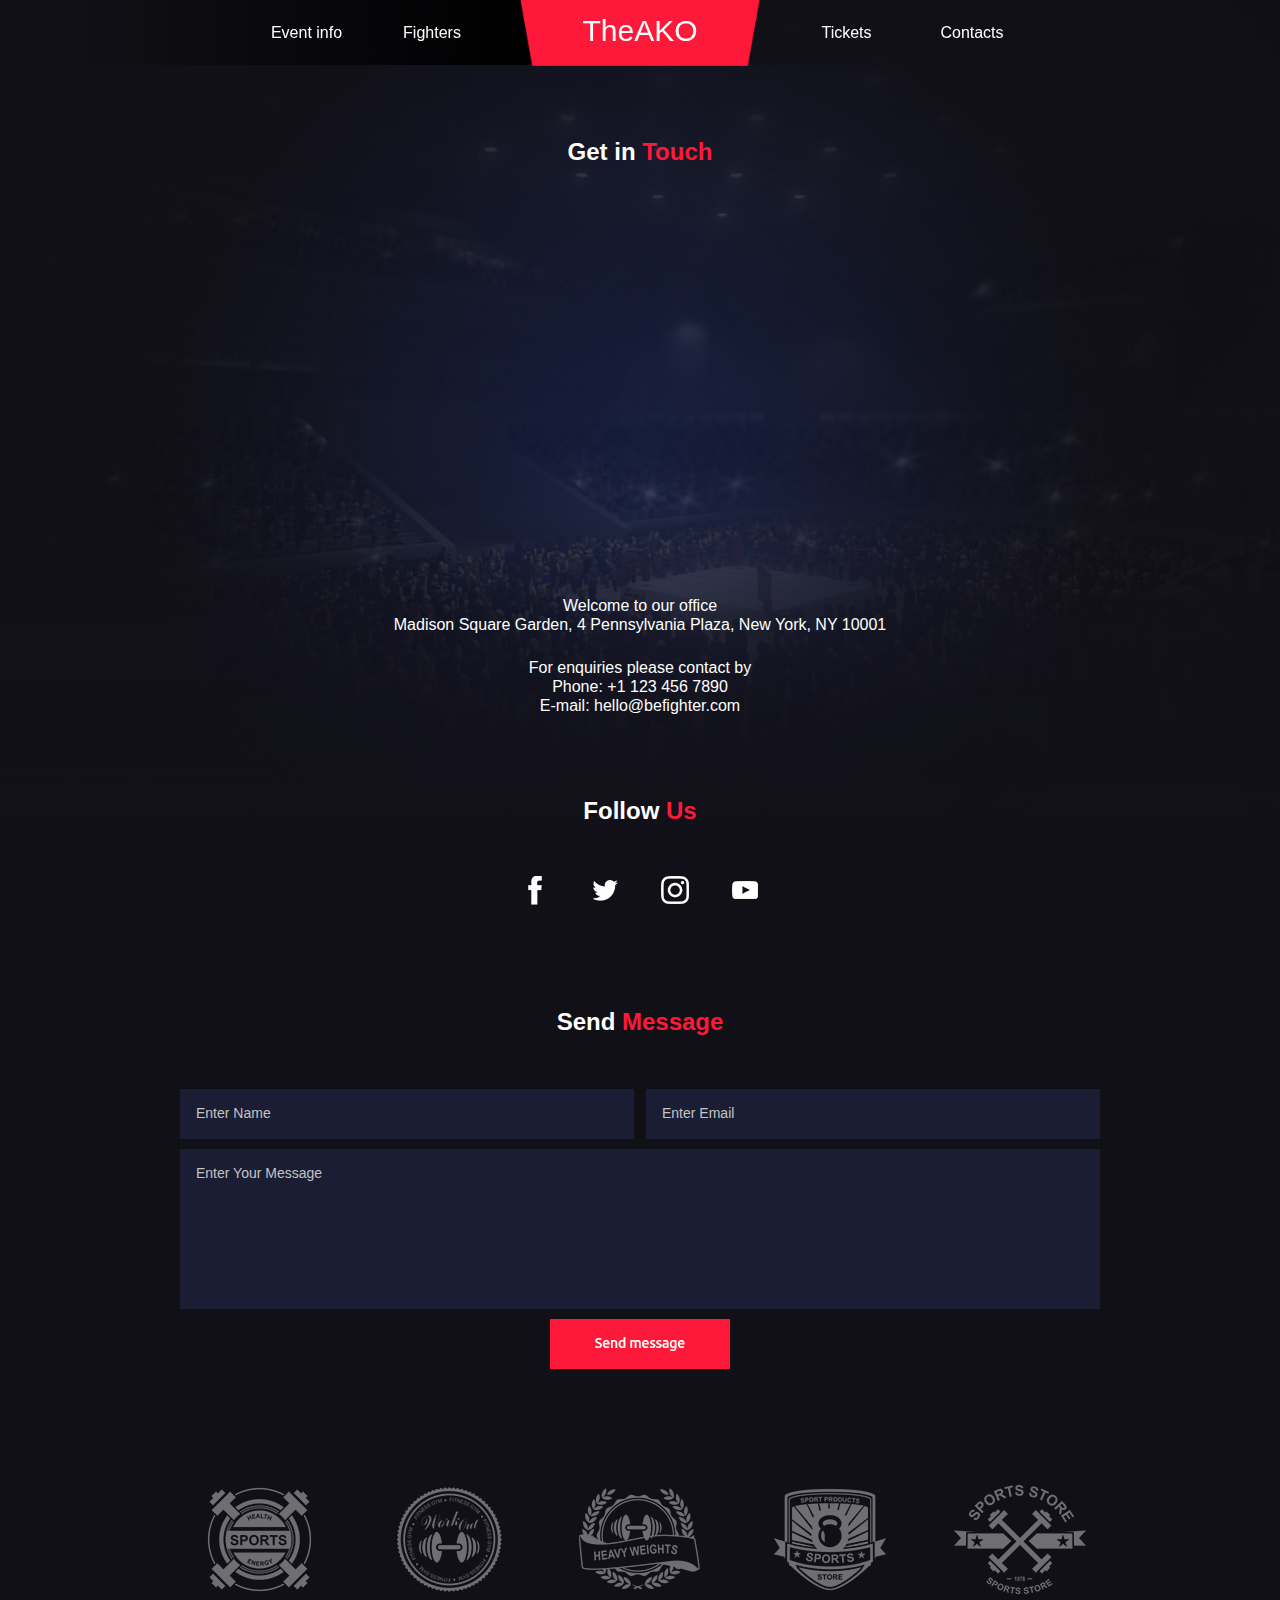
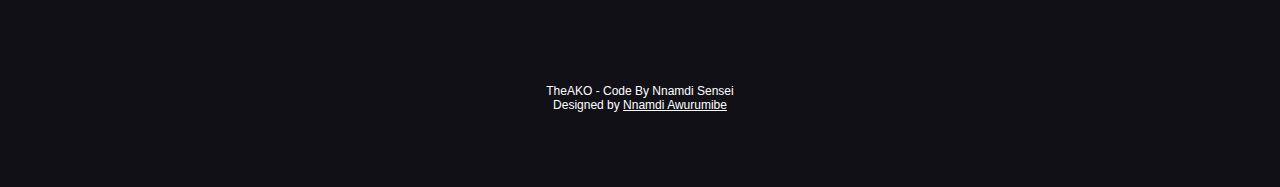
==== commit 20d4733b: "fresh" ====
--- a/contacts.html
+++ b/contacts.html
@@ -37,16 +37,16 @@
   <script src="scripts/html5shiv.js?crc=4241844378" type="text/javascript"></script>
   <![endif]-->
     <!--custom head HTML-->
-  <script type="text/javascript">
-// SmoothScroll v1.2.1
-// Licensed under the terms of the MIT license.
-// People involved
-//  - Balazs Galambosi (maintainer)  
-//  - Patrick Brunner  (original idea)
-//  - Michael Herf     (Pulse Algorithm)
-//  - Justin Force     (Resurect)
-// Scroll Variables (tweakable)
-function init(){if(!document.body)return;var e=document.body,t=document.documentElement,n=window.innerHeight,r=e.scrollHeight;root=document.compatMode.indexOf("CSS")>=0?t:e;activeElement=e;initdone=!0;if(top!=self)frame=!0;else if(r>n&&(e.offsetHeight<=n||t.offsetHeight<=n)){var i=!1,s=function(){if(!i&&t.scrollHeight!=document.height){i=!0;setTimeout(function(){t.style.height=document.height+"px";i=!1},500)}};t.style.height="";setTimeout(s,10);addEvent("DOMNodeInserted",s);addEvent("DOMNodeRemoved",s);if(root.offsetHeight<=n){var o=document.createElement("div");o.style.clear="both";e.appendChild(o)}}if(document.URL.indexOf("mail.google.com")>-1){var u=document.createElement("style");u.innerHTML=".iu { visibility: hidden }";(document.getElementsByTagName("head")[0]||t).appendChild(u)}if(!fixedback&&!disabled){e.style.backgroundAttachment="scroll";t.style.backgroundAttachment="scroll"}}function scrollArray(e,t,n,r){r||(r=1e3);directionCheck(t,n);if(acceleration){var i=+(new Date),s=i-lastScroll;if(s<accelDelta){var o=(1+30/s)/2;if(o>1){o=Math.min(o,accelMax);t*=o;n*=o}}lastScroll=+(new Date)}que.push({x:t,y:n,lastX:t<0?.99:-0.99,lastY:n<0?.99:-0.99,start:+(new Date)});if(pending)return;var u=e===document.body,a=function(){var i=+(new Date),s=0,o=0;for(var f=0;f<que.length;f++){var l=que[f],c=i-l.start,h=c>=animtime,p=h?1:c/animtime;pulseAlgorithm&&(p=pulse(p));var d=l.x*p-l.lastX>>0,v=l.y*p-l.lastY>>0;s+=d;o+=v;l.lastX+=d;l.lastY+=v;if(h){que.splice(f,1);f--}}if(u)window.scrollBy(s,o);else{s&&(e.scrollLeft+=s);o&&(e.scrollTop+=o)}!t&&!n&&(que=[]);que.length?requestFrame(a,e,r/framerate+1):pending=!1};requestFrame(a,e,0);pending=!0}function wheel(e){initdone||init();var t=e.target,n=overflowingAncestor(t);if(!n||e.defaultPrevented||isNodeName(activeElement,"embed")||isNodeName(t,"embed")&&/\.pdf/i.test(t.src))return!0;var r=e.wheelDeltaX||0,i=e.wheelDeltaY||0;!r&&!i&&(i=e.wheelDelta||0);Math.abs(r)>1.2&&(r*=stepsize/120);Math.abs(i)>1.2&&(i*=stepsize/120);scrollArray(n,-r,-i);e.preventDefault()}function keydown(e){var t=e.target,n=e.ctrlKey||e.altKey||e.metaKey||e.shiftKey&&e.keyCode!==key.spacebar;if(/input|textarea|select|embed/i.test(t.nodeName)||t.isContentEditable||e.defaultPrevented||n)return!0;if(isNodeName(t,"button")&&e.keyCode===key.spacebar)return!0;var r,i=0,s=0,o=overflowingAncestor(activeElement),u=o.clientHeight;o==document.body&&(u=window.innerHeight);switch(e.keyCode){case key.up:s=-arrowscroll;break;case key.down:s=arrowscroll;break;case key.spacebar:r=e.shiftKey?1:-1;s=-r*u*.9;break;case key.pageup:s=-u*.9;break;case key.pagedown:s=u*.9;break;case key.home:s=-o.scrollTop;break;case key.end:var a=o.scrollHeight-o.scrollTop-u;s=a>0?a+10:0;break;case key.left:i=-arrowscroll;break;case key.right:i=arrowscroll;break;default:return!0}scrollArray(o,i,s);e.preventDefault()}function mousedown(e){activeElement=e.target}function setCache(e,t){for(var n=e.length;n--;)cache[uniqueID(e[n])]=t;return t}function overflowingAncestor(e){var t=[],n=root.scrollHeight;do{var r=cache[uniqueID(e)];if(r)return setCache(t,r);t.push(e);if(n===e.scrollHeight){if(!frame||root.clientHeight+10<n)return setCache(t,document.body)}else if(e.clientHeight+10<e.scrollHeight){overflow=getComputedStyle(e,"").getPropertyValue("overflow-y");if(overflow==="scroll"||overflow==="auto")return setCache(t,e)}}while(e=e.parentNode)}function addEvent(e,t,n){window.addEventListener(e,t,n||!1)}function removeEvent(e,t,n){window.removeEventListener(e,t,n||!1)}function isNodeName(e,t){return(e.nodeName||"").toLowerCase()===t.toLowerCase()}function directionCheck(e,t){e=e>0?1:-1;t=t>0?1:-1;if(direction.x!==e||direction.y!==t){direction.x=e;direction.y=t;que=[];lastScroll=0}}function pulse_(e){var t,n,r;e*=pulseScale;if(e<1)t=e-(1-Math.exp(-e));else{n=Math.exp(-1);e-=1;r=1-Math.exp(-e);t=n+r*(1-n)}return t*pulseNormalize}function pulse(e){if(e>=1)return 1;if(e<=0)return 0;pulseNormalize==1&&(pulseNormalize/=pulse_(1));return pulse_(e)}var framerate=150,animtime=1e3,stepsize=80,pulseAlgorithm=!0,pulseScale=8,pulseNormalize=1,acceleration=!0,accelDelta=10,accelMax=1,keyboardsupport=!0,disableKeyboard=!1,arrowscroll=50,exclude="",disabled=!1,frame=!1,direction={x:0,y:0},initdone=!1,fixedback=!0,root=document.documentElement,activeElement,key={left:37,up:38,right:39,down:40,spacebar:32,pageup:33,pagedown:34,end:35,home:36},que=[],pending=!1,lastScroll=+(new Date),cache={};setInterval(function(){cache={}},1e4);var uniqueID=function(){var e=0;return function(t){return t.uniqueID||(t.uniqueID=e++)}}(),requestFrame=function(){return window.requestAnimationFrame||window.webkitRequestAnimationFrame||function(e,t,n){window.setTimeout(e,n||1e3/60)}}();addEvent("mousedown",mousedown);addEvent("mousewheel",wheel);addEvent("load",init);
+  <script type="text/javascript">
+// SmoothScroll v1.2.1
+// Licensed under the terms of the MIT license.
+// People involved
+//  - Balazs Galambosi (maintainer)  
+//  - Patrick Brunner  (original idea)
+//  - Michael Herf     (Pulse Algorithm)
+//  - Justin Force     (Resurect)
+// Scroll Variables (tweakable)
+function init(){if(!document.body)return;var e=document.body,t=document.documentElement,n=window.innerHeight,r=e.scrollHeight;root=document.compatMode.indexOf("CSS")>=0?t:e;activeElement=e;initdone=!0;if(top!=self)frame=!0;else if(r>n&&(e.offsetHeight<=n||t.offsetHeight<=n)){var i=!1,s=function(){if(!i&&t.scrollHeight!=document.height){i=!0;setTimeout(function(){t.style.height=document.height+"px";i=!1},500)}};t.style.height="";setTimeout(s,10);addEvent("DOMNodeInserted",s);addEvent("DOMNodeRemoved",s);if(root.offsetHeight<=n){var o=document.createElement("div");o.style.clear="both";e.appendChild(o)}}if(document.URL.indexOf("mail.google.com")>-1){var u=document.createElement("style");u.innerHTML=".iu { visibility: hidden }";(document.getElementsByTagName("head")[0]||t).appendChild(u)}if(!fixedback&&!disabled){e.style.backgroundAttachment="scroll";t.style.backgroundAttachment="scroll"}}function scrollArray(e,t,n,r){r||(r=1e3);directionCheck(t,n);if(acceleration){var i=+(new Date),s=i-lastScroll;if(s<accelDelta){var o=(1+30/s)/2;if(o>1){o=Math.min(o,accelMax);t*=o;n*=o}}lastScroll=+(new Date)}que.push({x:t,y:n,lastX:t<0?.99:-0.99,lastY:n<0?.99:-0.99,start:+(new Date)});if(pending)return;var u=e===document.body,a=function(){var i=+(new Date),s=0,o=0;for(var f=0;f<que.length;f++){var l=que[f],c=i-l.start,h=c>=animtime,p=h?1:c/animtime;pulseAlgorithm&&(p=pulse(p));var d=l.x*p-l.lastX>>0,v=l.y*p-l.lastY>>0;s+=d;o+=v;l.lastX+=d;l.lastY+=v;if(h){que.splice(f,1);f--}}if(u)window.scrollBy(s,o);else{s&&(e.scrollLeft+=s);o&&(e.scrollTop+=o)}!t&&!n&&(que=[]);que.length?requestFrame(a,e,r/framerate+1):pending=!1};requestFrame(a,e,0);pending=!0}function wheel(e){initdone||init();var t=e.target,n=overflowingAncestor(t);if(!n||e.defaultPrevented||isNodeName(activeElement,"embed")||isNodeName(t,"embed")&&/\.pdf/i.test(t.src))return!0;var r=e.wheelDeltaX||0,i=e.wheelDeltaY||0;!r&&!i&&(i=e.wheelDelta||0);Math.abs(r)>1.2&&(r*=stepsize/120);Math.abs(i)>1.2&&(i*=stepsize/120);scrollArray(n,-r,-i);e.preventDefault()}function keydown(e){var t=e.target,n=e.ctrlKey||e.altKey||e.metaKey||e.shiftKey&&e.keyCode!==key.spacebar;if(/input|textarea|select|embed/i.test(t.nodeName)||t.isContentEditable||e.defaultPrevented||n)return!0;if(isNodeName(t,"button")&&e.keyCode===key.spacebar)return!0;var r,i=0,s=0,o=overflowingAncestor(activeElement),u=o.clientHeight;o==document.body&&(u=window.innerHeight);switch(e.keyCode){case key.up:s=-arrowscroll;break;case key.down:s=arrowscroll;break;case key.spacebar:r=e.shiftKey?1:-1;s=-r*u*.9;break;case key.pageup:s=-u*.9;break;case key.pagedown:s=u*.9;break;case key.home:s=-o.scrollTop;break;case key.end:var a=o.scrollHeight-o.scrollTop-u;s=a>0?a+10:0;break;case key.left:i=-arrowscroll;break;case key.right:i=arrowscroll;break;default:return!0}scrollArray(o,i,s);e.preventDefault()}function mousedown(e){activeElement=e.target}function setCache(e,t){for(var n=e.length;n--;)cache[uniqueID(e[n])]=t;return t}function overflowingAncestor(e){var t=[],n=root.scrollHeight;do{var r=cache[uniqueID(e)];if(r)return setCache(t,r);t.push(e);if(n===e.scrollHeight){if(!frame||root.clientHeight+10<n)return setCache(t,document.body)}else if(e.clientHeight+10<e.scrollHeight){overflow=getComputedStyle(e,"").getPropertyValue("overflow-y");if(overflow==="scroll"||overflow==="auto")return setCache(t,e)}}while(e=e.parentNode)}function addEvent(e,t,n){window.addEventListener(e,t,n||!1)}function removeEvent(e,t,n){window.removeEventListener(e,t,n||!1)}function isNodeName(e,t){return(e.nodeName||"").toLowerCase()===t.toLowerCase()}function directionCheck(e,t){e=e>0?1:-1;t=t>0?1:-1;if(direction.x!==e||direction.y!==t){direction.x=e;direction.y=t;que=[];lastScroll=0}}function pulse_(e){var t,n,r;e*=pulseScale;if(e<1)t=e-(1-Math.exp(-e));else{n=Math.exp(-1);e-=1;r=1-Math.exp(-e);t=n+r*(1-n)}return t*pulseNormalize}function pulse(e){if(e>=1)return 1;if(e<=0)return 0;pulseNormalize==1&&(pulseNormalize/=pulse_(1));return pulse_(e)}var framerate=150,animtime=1e3,stepsize=80,pulseAlgorithm=!0,pulseScale=8,pulseNormalize=1,acceleration=!0,accelDelta=10,accelMax=1,keyboardsupport=!0,disableKeyboard=!1,arrowscroll=50,exclude="",disabled=!1,frame=!1,direction={x:0,y:0},initdone=!1,fixedback=!0,root=document.documentElement,activeElement,key={left:37,up:38,right:39,down:40,spacebar:32,pageup:33,pagedown:34,end:35,home:36},que=[],pending=!1,lastScroll=+(new Date),cache={};setInterval(function(){cache={}},1e4);var uniqueID=function(){var e=0;return function(t){return t.uniqueID||(t.uniqueID=e++)}}(),requestFrame=function(){return window.requestAnimationFrame||window.webkitRequestAnimationFrame||function(e,t,n){window.setTimeout(e,n||1e3/60)}}();addEvent("mousedown",mousedown);addEvent("mousewheel",wheel);addEvent("load",init);
 </script>
  </head>
  <body>
@@ -96,7 +96,7 @@
       <div id="u2033" class="shared_content" data-content-guid="u2033_content"><!-- simple frame --></div>
       <div id="u2608" class="shared_content" data-content-guid="u2608_content"><!-- simple frame --></div>
       <a class="nonblock nontext shared_content" id="u2034" href="index.html" data-content-guid="u2034_content"><!-- simple frame --></a>
-      <a class="nonblock nontext clearfix shared_content" id="u2035-4" href="index.html" data-content-guid="u2035-4_content"><!-- content --><p>BeFighter</p></a>
+      <a class="nonblock nontext clearfix shared_content" id="u2035-4" href="index.html" data-content-guid="u2035-4_content"><!-- content --><p>TheAKO</p></a>
       <nav class="MenuBar clearfix" id="menuu2036"><!-- horizontal box -->
        <div class="MenuItemContainer clearfix grpelem" id="u2044"><!-- vertical box -->
         <a class="nonblock nontext MenuItem MenuItemWithSubMenu transition clearfix colelem" id="u2045" href="event-info.html"><!-- horizontal box --><div class="MenuItemLabel NoWrap clearfix grpelem" id="u2048-4"><!-- content --><p id="u2048-2" class="shared_content" data-content-guid="u2048-2_content"><span id="u2048">Event info</span></p></div></a>
@@ -149,8 +149,8 @@
       <div class="transition grpelem shared_content" id="u2591" data-content-guid="u2591_content"><!-- state-based BG images --></div>
      </div>
      <div class="clearfix colelem shared_content" id="u2017-8" data-content-guid="u2017-8_content"><!-- content -->
-      <p>BeFighter - Boxing / MMA / Martial Arts Event / Championship</p>
-      <p>Responsive Muse Template by <a class="nonblock" href="http://themeforest.net/user/vinyljunkie?ref=vinyljunkie">Vinyljunkie</a></p>
+      <p>TheAKO - Code By Nnamdi Sensei</p>
+      <p>Designed by <a class="nonblock" href="http://nnamdisensei.com">Nnamdi Awurumibe</a></p>
      </div>
     </div>
    </div>
@@ -603,10 +603,10 @@
   </div>
   <!-- Other scripts -->
   <script type="text/javascript">
-   window.Muse.assets.check=function(d){if(!window.Muse.assets.checked){window.Muse.assets.checked=!0;var b={},c=function(a,b){if(window.getComputedStyle){var c=window.getComputedStyle(a,null);return c&&c.getPropertyValue(b)||c&&c[b]||""}if(document.documentElement.currentStyle)return(c=a.currentStyle)&&c[b]||a.style&&a.style[b]||"";return""},a=function(a){if(a.match(/^rgb/))return a=a.replace(/\s+/g,"").match(/([\d\,]+)/gi)[0].split(","),(parseInt(a[0])<<16)+(parseInt(a[1])<<8)+parseInt(a[2]);if(a.match(/^\#/))return parseInt(a.substr(1),
-16);return 0},g=function(g){for(var f=document.getElementsByTagName("link"),i=0;i<f.length;i++)if("text/css"==f[i].type){var h=(f[i].href||"").match(/\/?css\/([\w\-]+\.css)\?crc=(\d+)/);if(!h||!h[1]||!h[2])break;b[h[1]]=h[2]}f=document.createElement("div");f.className="version";f.style.cssText="display:none; width:1px; height:1px;";document.getElementsByTagName("body")[0].appendChild(f);for(i=0;i<Muse.assets.required.length;){var h=Muse.assets.required[i],l=h.match(/([\w\-\.]+)\.(\w+)$/),k=l&&l[1]?
-l[1]:null,l=l&&l[2]?l[2]:null;switch(l.toLowerCase()){case "css":k=k.replace(/\W/gi,"_").replace(/^([^a-z])/gi,"_$1");f.className+=" "+k;k=a(c(f,"color"));l=a(c(f,"backgroundColor"));k!=0||l!=0?(Muse.assets.required.splice(i,1),"undefined"!=typeof b[h]&&(k!=b[h]>>>24||l!=(b[h]&16777215))&&Muse.assets.outOfDate.push(h)):i++;f.className="version";break;case "js":k.match(/^jquery-[\d\.]+/gi)&&d&&d().jquery=="1.8.3"?Muse.assets.required.splice(i,1):i++;break;default:throw Error("Unsupported file type: "+
-l);}}f.parentNode.removeChild(f);if(Muse.assets.outOfDate.length||Muse.assets.required.length)f="Some files on the server may be missing or incorrect. Clear browser cache and try again. If the problem persists please contact website author.",g&&Muse.assets.outOfDate.length&&(f+="\nOut of date: "+Muse.assets.outOfDate.join(",")),g&&Muse.assets.required.length&&(f+="\nMissing: "+Muse.assets.required.join(",")),alert(f)};location&&location.search&&location.search.match&&location.search.match(/muse_debug/gi)?setTimeout(function(){g(!0)},5E3):g()}};
+   window.Muse.assets.check=function(d){if(!window.Muse.assets.checked){window.Muse.assets.checked=!0;var b={},c=function(a,b){if(window.getComputedStyle){var c=window.getComputedStyle(a,null);return c&&c.getPropertyValue(b)||c&&c[b]||""}if(document.documentElement.currentStyle)return(c=a.currentStyle)&&c[b]||a.style&&a.style[b]||"";return""},a=function(a){if(a.match(/^rgb/))return a=a.replace(/\s+/g,"").match(/([\d\,]+)/gi)[0].split(","),(parseInt(a[0])<<16)+(parseInt(a[1])<<8)+parseInt(a[2]);if(a.match(/^\#/))return parseInt(a.substr(1),
+16);return 0},g=function(g){for(var f=document.getElementsByTagName("link"),i=0;i<f.length;i++)if("text/css"==f[i].type){var h=(f[i].href||"").match(/\/?css\/([\w\-]+\.css)\?crc=(\d+)/);if(!h||!h[1]||!h[2])break;b[h[1]]=h[2]}f=document.createElement("div");f.className="version";f.style.cssText="display:none; width:1px; height:1px;";document.getElementsByTagName("body")[0].appendChild(f);for(i=0;i<Muse.assets.required.length;){var h=Muse.assets.required[i],l=h.match(/([\w\-\.]+)\.(\w+)$/),k=l&&l[1]?
+l[1]:null,l=l&&l[2]?l[2]:null;switch(l.toLowerCase()){case "css":k=k.replace(/\W/gi,"_").replace(/^([^a-z])/gi,"_$1");f.className+=" "+k;k=a(c(f,"color"));l=a(c(f,"backgroundColor"));k!=0||l!=0?(Muse.assets.required.splice(i,1),"undefined"!=typeof b[h]&&(k!=b[h]>>>24||l!=(b[h]&16777215))&&Muse.assets.outOfDate.push(h)):i++;f.className="version";break;case "js":k.match(/^jquery-[\d\.]+/gi)&&d&&d().jquery=="1.8.3"?Muse.assets.required.splice(i,1):i++;break;default:throw Error("Unsupported file type: "+
+l);}}f.parentNode.removeChild(f);if(Muse.assets.outOfDate.length||Muse.assets.required.length)f="Some files on the server may be missing or incorrect. Clear browser cache and try again. If the problem persists please contact website author.",g&&Muse.assets.outOfDate.length&&(f+="\nOut of date: "+Muse.assets.outOfDate.join(",")),g&&Muse.assets.required.length&&(f+="\nMissing: "+Muse.assets.required.join(",")),alert(f)};location&&location.search&&location.search.match&&location.search.match(/muse_debug/gi)?setTimeout(function(){g(!0)},5E3):g()}};
 var muse_init=function(){require.config({baseUrl:""});require(["jquery","museutils","whatinput","jquery.musepolyfill.bgsize","jquery.watch","jquery.musemenu","webpro","musewpslideshow","jquery.museoverlay","touchswipe","jquery.museresponsive"],function(d){var $ = d;$(document).ready(function(){try{
 window.Muse.assets.check($);/* body */
 Muse.Utils.transformMarkupToFixBrowserProblemsPreInit();/* body */
@@ -618,7 +618,7 @@
 Muse.Utils.initWidget('#pamphletu9934', ['#bp_600', '#bp_480'], function(elem) { return new WebPro.Widget.ContentSlideShow(elem, {contentLayout_runtime:'stack',event:'click',deactivationEvent:'none',autoPlay:false,displayInterval:3000,transitionStyle:'fading',transitionDuration:500,hideAllContentsFirst:true,shuffle:false,enableSwipe:true,resumeAutoplay:true,resumeAutoplayInterval:3000,playOnce:false,autoActivate_runtime:false}); });/* #pamphletu9934 */
 $( '.breakpoint' ).registerBreakpoint();/* Register breakpoints */
 Muse.Utils.transformMarkupToFixBrowserProblems();/* body */
-}catch(b){if(b&&"function"==typeof b.notify?b.notify():Muse.Assert.fail("Error calling selector function: "+b),false)throw b;}})})};
+}catch(b){if(b&&"function"==typeof b.notify?b.notify():Muse.Assert.fail("Error calling selector function: "+b),false)throw b;}})})};
 
 </script>
   <!-- RequireJS script -->
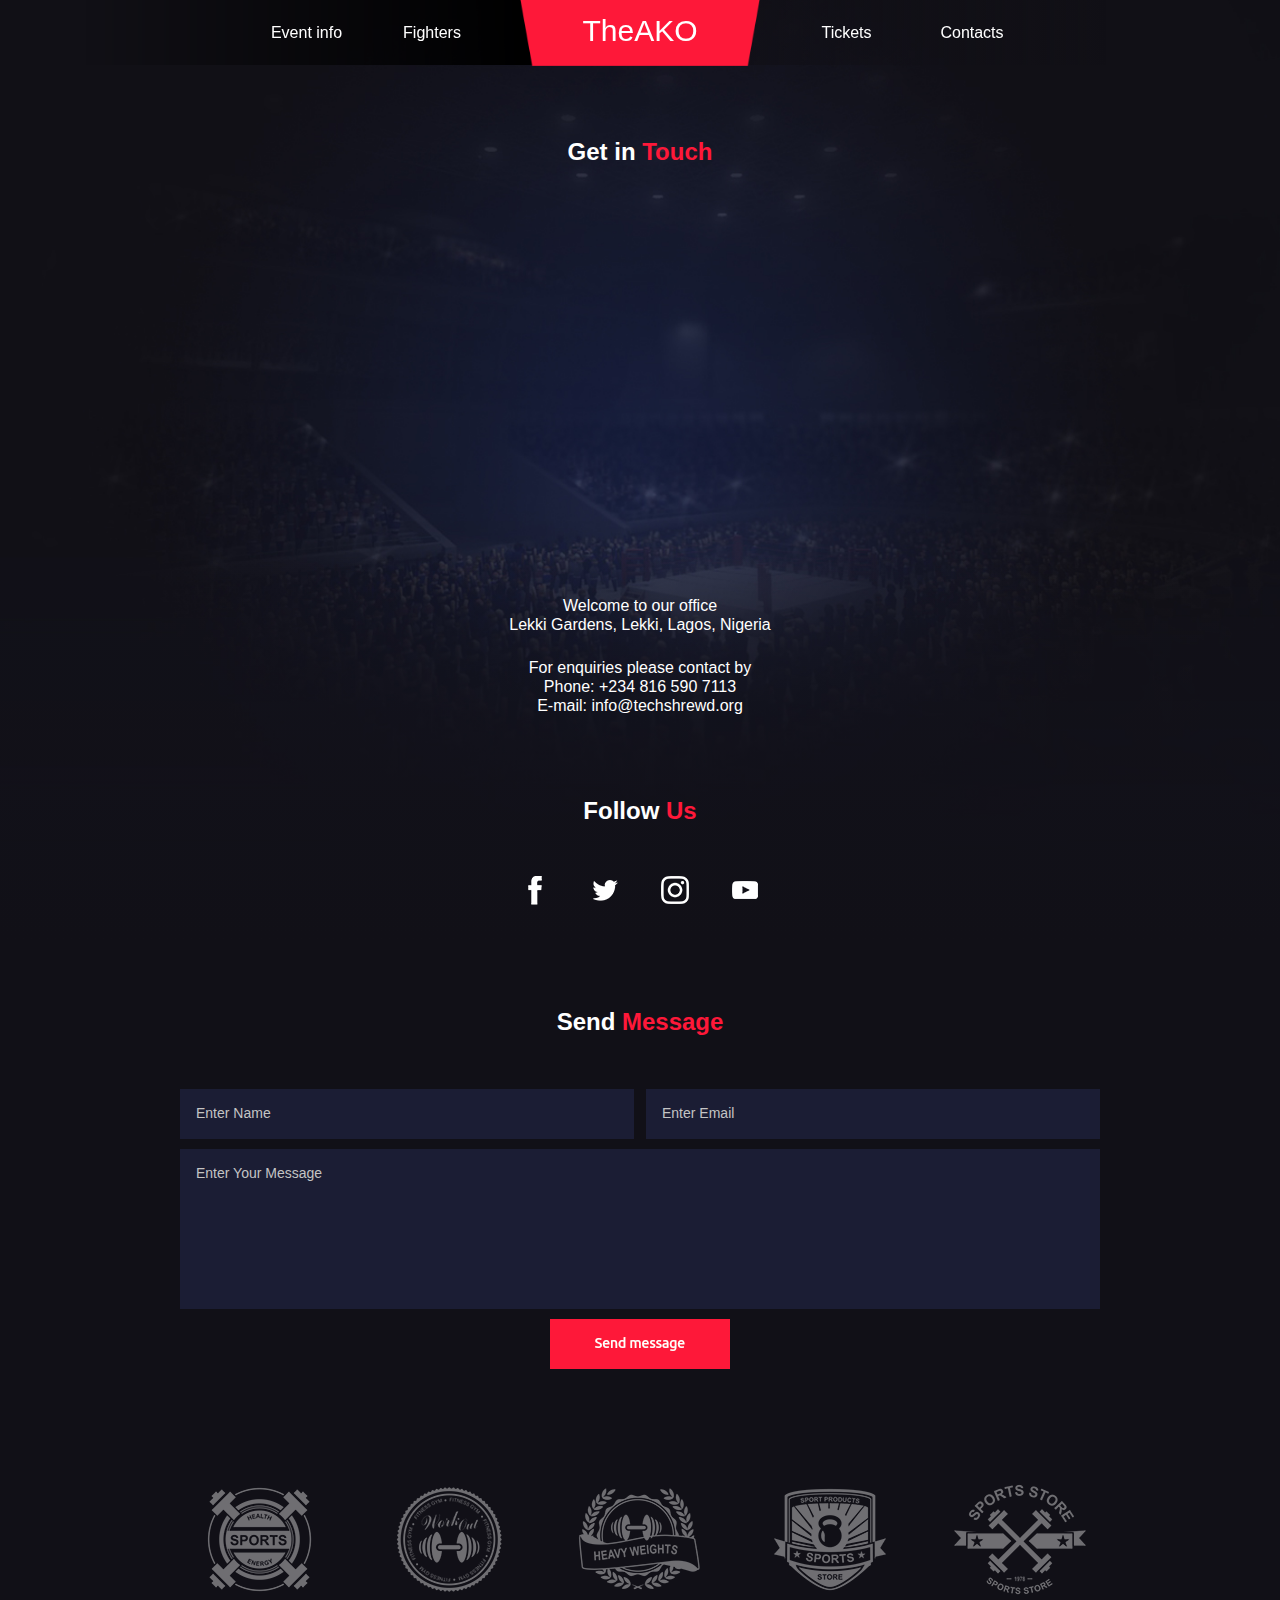
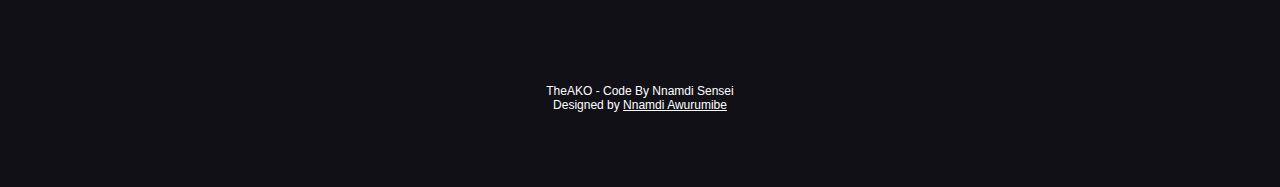
==== commit 01d42423: "25TH" ====
--- a/contacts.html
+++ b/contacts.html
@@ -74,12 +74,12 @@
         <div class="clearfix" id="u3332_align_to_page">
          <div class="clearfix colelem shared_content" id="u3277-6" data-content-guid="u3277-6_content"><!-- content -->
           <p id="u3277-2">Welcome to our office</p>
-          <p id="u3277-4">Madison Square Garden, 4 Pennsylvania Plaza, New York, NY 10001</p>
+          <p id="u3277-4">Lekki Gardens, Lekki, Lagos, Nigeria</p>
          </div>
          <div class="clearfix colelem shared_content" id="u3390-8" data-content-guid="u3390-8_content"><!-- content -->
           <p id="u3390-2">For enquiries please contact by</p>
-          <p id="u3390-4">Phone: +1 123 456 7890</p>
-          <p id="u3390-6">E-mail: hello@befighter.com</p>
+          <p id="u3390-4">Phone: +234 816 590 7113</p>
+          <p id="u3390-6">E-mail: info@techshrewd.org</p>
          </div>
          <div class="clearfix colelem shared_content" id="u3288-5" data-content-guid="u3288-5_content"><!-- content -->
           <p>Follow <span id="u3288-2">Us</span></p>
